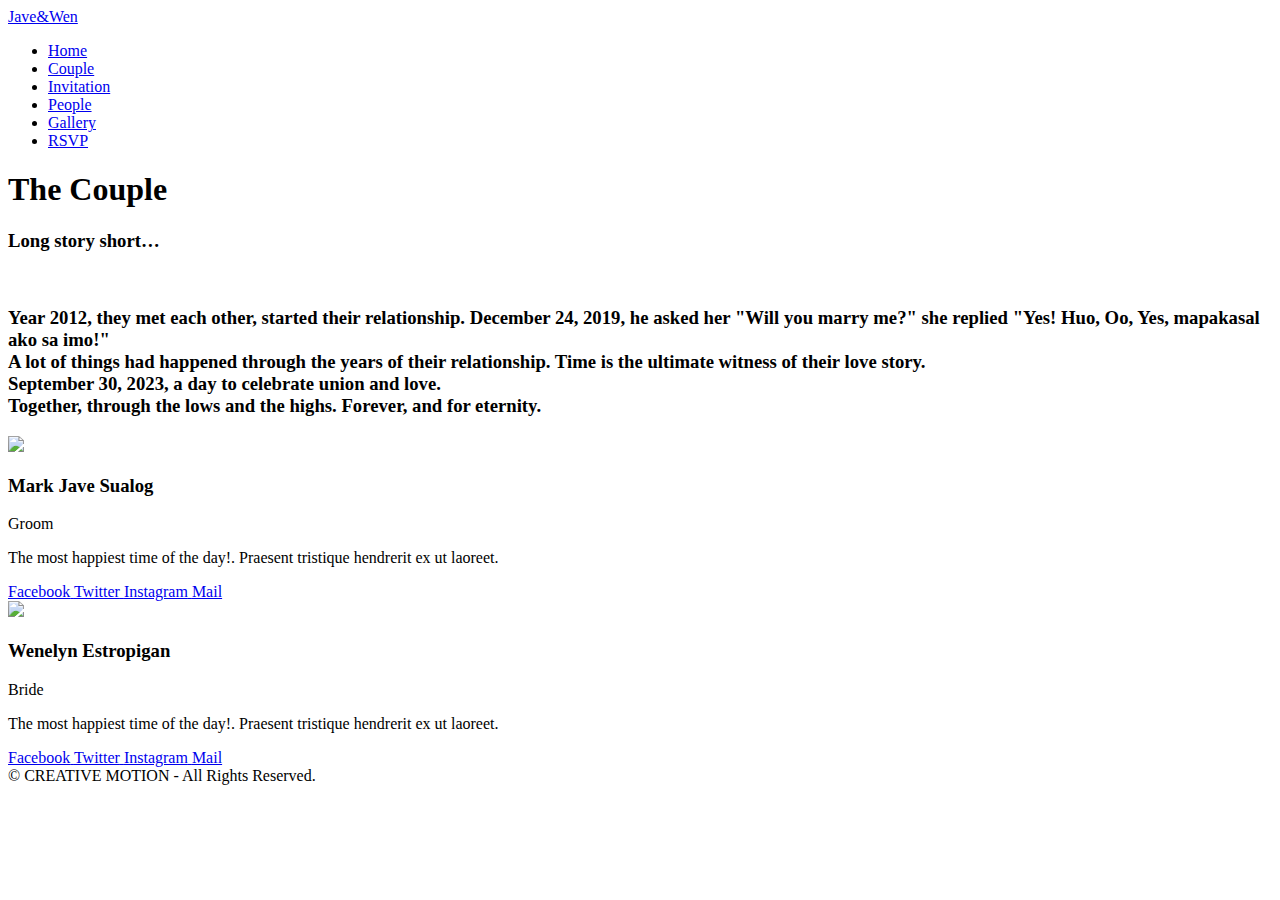
==== page-about-basic.html @ 229559dd "Add files via upload" ====
<!DOCTYPE html>
<html lang="en">


<!-- Mirrored from inspirothemes.com/polo/page-about-basic.html by HTTrack Website Copier/3.x [XR&CO'2014], Sun, 09 Jul 2023 14:12:47 GMT -->
<head>
    <meta name="viewport" content="width=device-width, initial-scale=1" />
    <meta http-equiv="content-type" content="text/html; charset=utf-8" />    <meta name="author" content="INSPIRO" />    
	<meta name="description" content="Themeforest Template Polo, html template">
    <link rel="icon" type="image/png" href="images/favicon.png">   
    <meta http-equiv="X-UA-Compatible" content="IE=edge">
    <!-- Document title -->
    <title>Jave&Wen | The Wedding</title>
    <!-- Stylesheets & Fonts -->
    <link href="css/plugins.css" rel="stylesheet">
    <link href="css/style.css" rel="stylesheet">
</head>

<body>
    <!-- Body Inner -->
    <div class="body-inner">
        <!-- Header -->
       <header id="header" data-transparent="true" data-fullwidth="true" class="dark submenu-light">
            <div class="header-inner">
                <div class="container">
                    <!--Logo-->
                    <div id="logo">
                        <a href="index.html">
                            <span class="logo-default" >Jave&Wen</span>
                            <!-- <span class="logo-dark">Jave&Wen</span> -->
                        </a>
                    </div>
                    <!--End: Logo-->
                    
                    <!--Navigation Resposnive Trigger-->
                    <div id="mainMenu-trigger">
                        <a class="lines-button x"><span class="lines"></span></a>
                    </div>
                    <!--end: Navigation Resposnive Trigger-->
                    <!--Navigation-->
                    <div id="mainMenu">
                        <div class="container">
                            <nav>
                                <ul>
                                    <li><a href="index.html" style="font-family:cinzel;">Home</a></li>
                                    <li><a href="page-about-basic.html" style="font-family:cinzel;">Couple</a>
                                    </li>
                                    <li><a href="shortcode-audio-video.html" style="font-family:cinzel;">Invitation</a>
                                    </li>
                                    <li><a href="page-about-me-creative.html" style="font-family:cinzel;">People</a>
                                    </li>
                                    <li><a href="portfolio-page-grid-gallery.html" style="font-family:cinzel;">Gallery</a>
                                    </li>
                                    <li><a href="https://forms.gle/JfdhYHwZmg15Q9N26" target="_blank" rel="noopener" style="font-family:cinzel;">RSVP</a>
                                    </li>
                                    
                                </ul>
                            </nav>
                        </div>
                    </div>
                    <!--end: Navigation-->
                </div>
            </div>
        </header>
        <!-- end: Header -->
        <!-- Page title -->
        <section id="page-title" data-bg-parallax="images/parallax/14.jpg">
            <div class="bg-overlay"></div>
            <div class="container">
                <div class="page-title">
                    <h1 class=" text-medium" style="font-family:Signatie;">The Couple</h1>
                    
                </div>
            </div>
        </section>
        <!-- end: Page title -->
        <section class="background-grey">
            <div class="row team-members team-members-shadow m-b-40">
                    <div class="col-lg-3">
                        <div class="team-member">
                            <div class="team-desc">
                                <h3>Long story short…</h3>
                                <br>
                                <h3>Year 2012, they met each other, started their relationship.
                                    December 24, 2019, he asked her "Will you marry me?" she replied "Yes! Huo, Oo, Yes, mapakasal ako sa imo!"<br>
                                    A lot of things had happened through the years of their relationship. Time is the ultimate witness of their love story.<br>
                                    September 30, 2023, a day to celebrate union and love.<br>
                                    Together, through the lows and the highs. Forever, and for eternity.</h3>
                            </div>
                        </div>
                    </div>    
                </div>
            <div class="container">
                <div class="row team-members team-members-shadow m-b-40">
                    <div class="col-lg-3">
                        <div class="team-member">
                            <div class="team-image">
                                <img src="images/team/7.jpg">
                            </div>
                            <div class="team-desc">
                                <h3>Mark Jave Sualog</h3>
                                <span>Groom</span>
                                <p>The most happiest time of the day!. Praesent tristique hendrerit ex ut laoreet. </p>
                                <div class="align-center">
                                    <a class="btn btn-xs btn-slide btn-light" href="#">
                                        <i class="fab fa-facebook-f"></i>
                                        <span>Facebook</span>
                                    </a>
                                    <a class="btn btn-xs btn-slide btn-light" href="#" data-width="100">
                                        <i class="fab fa-twitter"></i>
                                        <span>Twitter</span>
                                    </a>
                                    <a class="btn btn-xs btn-slide btn-light" href="#" data-width="118">
                                        <i class="fab fa-instagram"></i>
                                        <span>Instagram</span>
                                    </a>
                                    <a class="btn btn-xs btn-slide btn-light" href="mailto:#" data-width="80">
                                        <i class="icon-mail"></i>
                                        <span>Mail</span>
                                    </a>
                                </div>
                            </div>
                        </div>
                    </div>
                    <div class="col-lg-3">
                        <div class="team-member">
                            <div class="team-image">
                                <img src="images/team/6.jpg">
                            </div>
                            <div class="team-desc">
                                <h3>Wenelyn Estropigan</h3>
                                <span>Bride</span>
                                <p>The most happiest time of the day!. Praesent tristique hendrerit ex ut laoreet. </p>
                                <div class="align-center">
                                    <a class="btn btn-xs btn-slide btn-light" href="#">
                                        <i class="fab fa-facebook-f"></i>
                                        <span>Facebook</span>
                                    </a>
                                    <a class="btn btn-xs btn-slide btn-light" href="#" data-width="100">
                                        <i class="fab fa-twitter"></i>
                                        <span>Twitter</span>
                                    </a>
                                    <a class="btn btn-xs btn-slide btn-light" href="#" data-width="118">
                                        <i class="fab fa-instagram"></i>
                                        <span>Instagram</span>
                                    </a>
                                    <a class="btn btn-xs btn-slide btn-light" href="mailto:#" data-width="80">
                                        <i class="icon-mail"></i>
                                        <span>Mail</span>
                                    </a>
                                </div>
                            </div>
                        </div>
                    </div>
                    
                    
                </div>
            </div>
        </section>
        
       
        
        <!-- Footer -->
        <footer id="footer">
            <div class="copyright-content">
                <div class="container">
                    <div class="copyright-text text-center">&copy; CREATIVE MOTION - All Rights Reserved.</div>
                </div>
            </div>
        </footer>
        <!-- end: Footer -->
    </div> <!-- end: Body Inner -->
    <!-- Scroll top -->
    <a id="scrollTop"><i class="icon-chevron-up"></i><i class="icon-chevron-up"></i></a>
    <!--Plugins-->
    <script src="js/jquery.js"></script>
    <script src="js/plugins.js"></script>
    <!--Template functions-->
    <script src="js/functions.js"></script>
</body>


<!-- Mirrored from inspirothemes.com/polo/page-about-basic.html by HTTrack Website Copier/3.x [XR&CO'2014], Sun, 09 Jul 2023 14:12:47 GMT -->
</html>
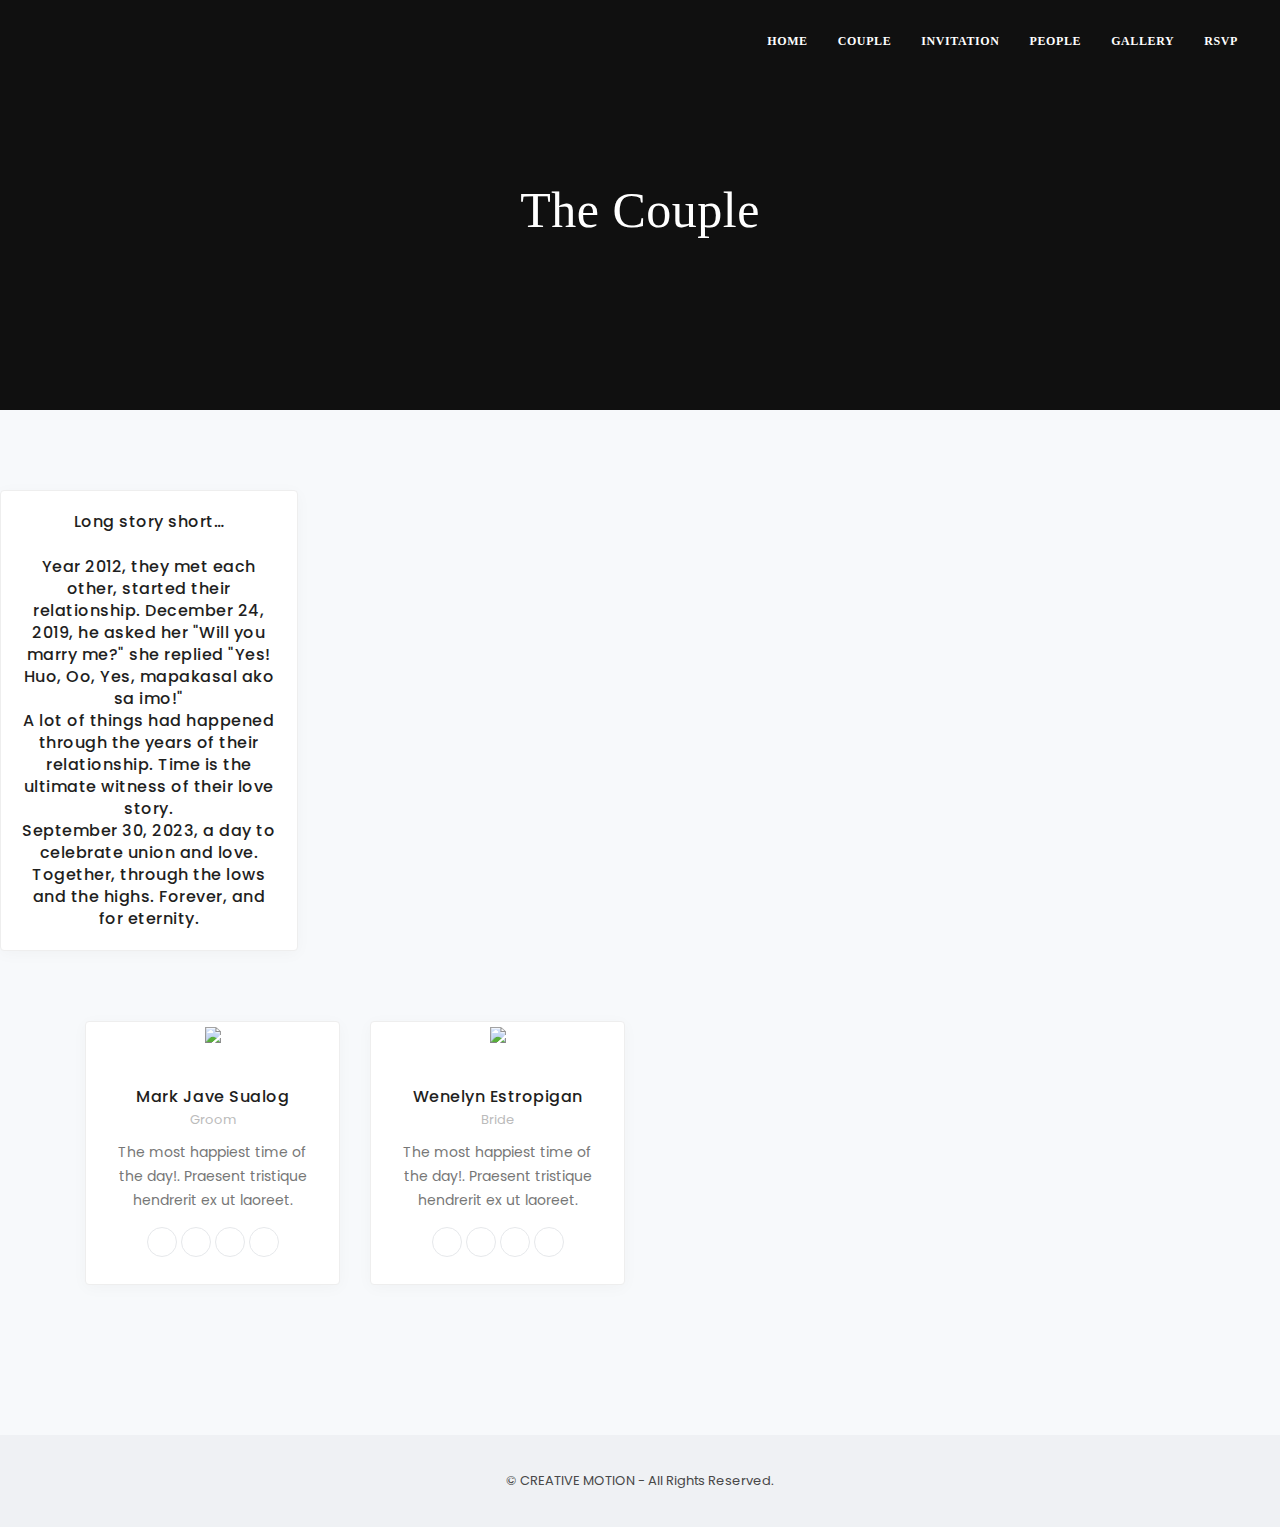
==== commit c07fd9f2: "files" ====
--- a/page-about-basic.html
+++ b/page-about-basic.html
@@ -1,184 +1,184 @@
-<!DOCTYPE html>
-<html lang="en">
-
-
-<!-- Mirrored from inspirothemes.com/polo/page-about-basic.html by HTTrack Website Copier/3.x [XR&CO'2014], Sun, 09 Jul 2023 14:12:47 GMT -->
-<head>
-    <meta name="viewport" content="width=device-width, initial-scale=1" />
-    <meta http-equiv="content-type" content="text/html; charset=utf-8" />    <meta name="author" content="INSPIRO" />    
-	<meta name="description" content="Themeforest Template Polo, html template">
-    <link rel="icon" type="image/png" href="images/favicon.png">   
-    <meta http-equiv="X-UA-Compatible" content="IE=edge">
-    <!-- Document title -->
-    <title>Jave&Wen | The Wedding</title>
-    <!-- Stylesheets & Fonts -->
-    <link href="css/plugins.css" rel="stylesheet">
-    <link href="css/style.css" rel="stylesheet">
-</head>
-
-<body>
-    <!-- Body Inner -->
-    <div class="body-inner">
-        <!-- Header -->
-       <header id="header" data-transparent="true" data-fullwidth="true" class="dark submenu-light">
-            <div class="header-inner">
-                <div class="container">
-                    <!--Logo-->
-                    <div id="logo">
-                        <a href="index.html">
-                            <span class="logo-default" >Jave&Wen</span>
-                            <!-- <span class="logo-dark">Jave&Wen</span> -->
-                        </a>
-                    </div>
-                    <!--End: Logo-->
-                    
-                    <!--Navigation Resposnive Trigger-->
-                    <div id="mainMenu-trigger">
-                        <a class="lines-button x"><span class="lines"></span></a>
-                    </div>
-                    <!--end: Navigation Resposnive Trigger-->
-                    <!--Navigation-->
-                    <div id="mainMenu">
-                        <div class="container">
-                            <nav>
-                                <ul>
-                                    <li><a href="index.html" style="font-family:cinzel;">Home</a></li>
-                                    <li><a href="page-about-basic.html" style="font-family:cinzel;">Couple</a>
-                                    </li>
-                                    <li><a href="shortcode-audio-video.html" style="font-family:cinzel;">Invitation</a>
-                                    </li>
-                                    <li><a href="page-about-me-creative.html" style="font-family:cinzel;">People</a>
-                                    </li>
-                                    <li><a href="portfolio-page-grid-gallery.html" style="font-family:cinzel;">Gallery</a>
-                                    </li>
-                                    <li><a href="https://forms.gle/JfdhYHwZmg15Q9N26" target="_blank" rel="noopener" style="font-family:cinzel;">RSVP</a>
-                                    </li>
-                                    
-                                </ul>
-                            </nav>
-                        </div>
-                    </div>
-                    <!--end: Navigation-->
-                </div>
-            </div>
-        </header>
-        <!-- end: Header -->
-        <!-- Page title -->
-        <section id="page-title" data-bg-parallax="images/parallax/14.jpg">
-            <div class="bg-overlay"></div>
-            <div class="container">
-                <div class="page-title">
-                    <h1 class=" text-medium" style="font-family:Signatie;">The Couple</h1>
-                    
-                </div>
-            </div>
-        </section>
-        <!-- end: Page title -->
-        <section class="background-grey">
-            <div class="row team-members team-members-shadow m-b-40">
-                    <div class="col-lg-3">
-                        <div class="team-member">
-                            <div class="team-desc">
-                                <h3>Long story short…</h3>
-                                <br>
-                                <h3>Year 2012, they met each other, started their relationship.
-                                    December 24, 2019, he asked her "Will you marry me?" she replied "Yes! Huo, Oo, Yes, mapakasal ako sa imo!"<br>
-                                    A lot of things had happened through the years of their relationship. Time is the ultimate witness of their love story.<br>
-                                    September 30, 2023, a day to celebrate union and love.<br>
-                                    Together, through the lows and the highs. Forever, and for eternity.</h3>
-                            </div>
-                        </div>
-                    </div>    
-                </div>
-            <div class="container">
-                <div class="row team-members team-members-shadow m-b-40">
-                    <div class="col-lg-3">
-                        <div class="team-member">
-                            <div class="team-image">
-                                <img src="images/team/7.jpg">
-                            </div>
-                            <div class="team-desc">
-                                <h3>Mark Jave Sualog</h3>
-                                <span>Groom</span>
-                                <p>The most happiest time of the day!. Praesent tristique hendrerit ex ut laoreet. </p>
-                                <div class="align-center">
-                                    <a class="btn btn-xs btn-slide btn-light" href="#">
-                                        <i class="fab fa-facebook-f"></i>
-                                        <span>Facebook</span>
-                                    </a>
-                                    <a class="btn btn-xs btn-slide btn-light" href="#" data-width="100">
-                                        <i class="fab fa-twitter"></i>
-                                        <span>Twitter</span>
-                                    </a>
-                                    <a class="btn btn-xs btn-slide btn-light" href="#" data-width="118">
-                                        <i class="fab fa-instagram"></i>
-                                        <span>Instagram</span>
-                                    </a>
-                                    <a class="btn btn-xs btn-slide btn-light" href="mailto:#" data-width="80">
-                                        <i class="icon-mail"></i>
-                                        <span>Mail</span>
-                                    </a>
-                                </div>
-                            </div>
-                        </div>
-                    </div>
-                    <div class="col-lg-3">
-                        <div class="team-member">
-                            <div class="team-image">
-                                <img src="images/team/6.jpg">
-                            </div>
-                            <div class="team-desc">
-                                <h3>Wenelyn Estropigan</h3>
-                                <span>Bride</span>
-                                <p>The most happiest time of the day!. Praesent tristique hendrerit ex ut laoreet. </p>
-                                <div class="align-center">
-                                    <a class="btn btn-xs btn-slide btn-light" href="#">
-                                        <i class="fab fa-facebook-f"></i>
-                                        <span>Facebook</span>
-                                    </a>
-                                    <a class="btn btn-xs btn-slide btn-light" href="#" data-width="100">
-                                        <i class="fab fa-twitter"></i>
-                                        <span>Twitter</span>
-                                    </a>
-                                    <a class="btn btn-xs btn-slide btn-light" href="#" data-width="118">
-                                        <i class="fab fa-instagram"></i>
-                                        <span>Instagram</span>
-                                    </a>
-                                    <a class="btn btn-xs btn-slide btn-light" href="mailto:#" data-width="80">
-                                        <i class="icon-mail"></i>
-                                        <span>Mail</span>
-                                    </a>
-                                </div>
-                            </div>
-                        </div>
-                    </div>
-                    
-                    
-                </div>
-            </div>
-        </section>
-        
-       
-        
-        <!-- Footer -->
-        <footer id="footer">
-            <div class="copyright-content">
-                <div class="container">
-                    <div class="copyright-text text-center">&copy; CREATIVE MOTION - All Rights Reserved.</div>
-                </div>
-            </div>
-        </footer>
-        <!-- end: Footer -->
-    </div> <!-- end: Body Inner -->
-    <!-- Scroll top -->
-    <a id="scrollTop"><i class="icon-chevron-up"></i><i class="icon-chevron-up"></i></a>
-    <!--Plugins-->
-    <script src="js/jquery.js"></script>
-    <script src="js/plugins.js"></script>
-    <!--Template functions-->
-    <script src="js/functions.js"></script>
-</body>
-
-
-<!-- Mirrored from inspirothemes.com/polo/page-about-basic.html by HTTrack Website Copier/3.x [XR&CO'2014], Sun, 09 Jul 2023 14:12:47 GMT -->
+<!DOCTYPE html>
+<html lang="en">
+
+
+<!-- Mirrored from inspirothemes.com/polo/page-about-basic.html by HTTrack Website Copier/3.x [XR&CO'2014], Sun, 09 Jul 2023 14:12:47 GMT -->
+<head>
+    <meta name="viewport" content="width=device-width, initial-scale=1" />
+    <meta http-equiv="content-type" content="text/html; charset=utf-8" />    <meta name="author" content="INSPIRO" />    
+	<meta name="description" content="Themeforest Template Polo, html template">
+    <link rel="icon" type="image/png" href="images/favicon.png">   
+    <meta http-equiv="X-UA-Compatible" content="IE=edge">
+    <!-- Document title -->
+    <title>Jave&Wen | The Wedding</title>
+    <!-- Stylesheets & Fonts -->
+    <link href="css/plugins.css" rel="stylesheet">
+    <link href="css/style.css" rel="stylesheet">
+</head>
+
+<body>
+    <!-- Body Inner -->
+    <div class="body-inner">
+        <!-- Header -->
+       <header id="header" data-transparent="true" data-fullwidth="true" class="dark submenu-light">
+            <div class="header-inner">
+                <div class="container">
+                    <!--Logo-->
+                    <div id="logo">
+                        <a href="index.html">
+                            <span class="logo-default" >Jave&Wen</span>
+                            <!-- <span class="logo-dark">Jave&Wen</span> -->
+                        </a>
+                    </div>
+                    <!--End: Logo-->
+                    
+                    <!--Navigation Resposnive Trigger-->
+                    <div id="mainMenu-trigger">
+                        <a class="lines-button x"><span class="lines"></span></a>
+                    </div>
+                    <!--end: Navigation Resposnive Trigger-->
+                    <!--Navigation-->
+                    <div id="mainMenu">
+                        <div class="container">
+                            <nav>
+                                <ul>
+                                    <li><a href="index.html" style="font-family:cinzel;">Home</a></li>
+                                    <li><a href="page-about-basic.html" style="font-family:cinzel;">Couple</a>
+                                    </li>
+                                    <li><a href="shortcode-audio-video.html" style="font-family:cinzel;">Invitation</a>
+                                    </li>
+                                    <li><a href="page-about-me-creative.html" style="font-family:cinzel;">People</a>
+                                    </li>
+                                    <li><a href="portfolio-page-grid-gallery.html" style="font-family:cinzel;">Gallery</a>
+                                    </li>
+                                    <li><a href="https://forms.gle/JfdhYHwZmg15Q9N26" target="_blank" rel="noopener" style="font-family:cinzel;">RSVP</a>
+                                    </li>
+                                    
+                                </ul>
+                            </nav>
+                        </div>
+                    </div>
+                    <!--end: Navigation-->
+                </div>
+            </div>
+        </header>
+        <!-- end: Header -->
+        <!-- Page title -->
+        <section id="page-title" data-bg-parallax="images/parallax/14.jpg">
+            <div class="bg-overlay"></div>
+            <div class="container">
+                <div class="page-title">
+                    <h1 class=" text-medium" style="font-family:Signatie;">The Couple</h1>
+                    
+                </div>
+            </div>
+        </section>
+        <!-- end: Page title -->
+        <section class="background-grey">
+            <div class="row team-members team-members-shadow m-b-40">
+                    <div class="col-lg-3">
+                        <div class="team-member">
+                            <div class="team-desc">
+                                <h3>Long story short…</h3>
+                                <br>
+                                <h3>Year 2012, they met each other, started their relationship.
+                                    December 24, 2019, he asked her "Will you marry me?" she replied "Yes! Huo, Oo, Yes, mapakasal ako sa imo!"<br>
+                                    A lot of things had happened through the years of their relationship. Time is the ultimate witness of their love story.<br>
+                                    September 30, 2023, a day to celebrate union and love.<br>
+                                    Together, through the lows and the highs. Forever, and for eternity.</h3>
+                            </div>
+                        </div>
+                    </div>    
+                </div>
+            <div class="container">
+                <div class="row team-members team-members-shadow m-b-40">
+                    <div class="col-lg-3">
+                        <div class="team-member">
+                            <div class="team-image">
+                                <img src="images/team/7.jpg">
+                            </div>
+                            <div class="team-desc">
+                                <h3>Mark Jave Sualog</h3>
+                                <span>Groom</span>
+                                <p>The most happiest time of the day!. Praesent tristique hendrerit ex ut laoreet. </p>
+                                <div class="align-center">
+                                    <a class="btn btn-xs btn-slide btn-light" href="#">
+                                        <i class="fab fa-facebook-f"></i>
+                                        <span>Facebook</span>
+                                    </a>
+                                    <a class="btn btn-xs btn-slide btn-light" href="#" data-width="100">
+                                        <i class="fab fa-twitter"></i>
+                                        <span>Twitter</span>
+                                    </a>
+                                    <a class="btn btn-xs btn-slide btn-light" href="#" data-width="118">
+                                        <i class="fab fa-instagram"></i>
+                                        <span>Instagram</span>
+                                    </a>
+                                    <a class="btn btn-xs btn-slide btn-light" href="mailto:#" data-width="80">
+                                        <i class="icon-mail"></i>
+                                        <span>Mail</span>
+                                    </a>
+                                </div>
+                            </div>
+                        </div>
+                    </div>
+                    <div class="col-lg-3">
+                        <div class="team-member">
+                            <div class="team-image">
+                                <img src="images/team/6.jpg">
+                            </div>
+                            <div class="team-desc">
+                                <h3>Wenelyn Estropigan</h3>
+                                <span>Bride</span>
+                                <p>The most happiest time of the day!. Praesent tristique hendrerit ex ut laoreet. </p>
+                                <div class="align-center">
+                                    <a class="btn btn-xs btn-slide btn-light" href="#">
+                                        <i class="fab fa-facebook-f"></i>
+                                        <span>Facebook</span>
+                                    </a>
+                                    <a class="btn btn-xs btn-slide btn-light" href="#" data-width="100">
+                                        <i class="fab fa-twitter"></i>
+                                        <span>Twitter</span>
+                                    </a>
+                                    <a class="btn btn-xs btn-slide btn-light" href="#" data-width="118">
+                                        <i class="fab fa-instagram"></i>
+                                        <span>Instagram</span>
+                                    </a>
+                                    <a class="btn btn-xs btn-slide btn-light" href="mailto:#" data-width="80">
+                                        <i class="icon-mail"></i>
+                                        <span>Mail</span>
+                                    </a>
+                                </div>
+                            </div>
+                        </div>
+                    </div>
+                    
+                    
+                </div>
+            </div>
+        </section>
+        
+       
+        
+        <!-- Footer -->
+        <footer id="footer">
+            <div class="copyright-content">
+                <div class="container">
+                    <div class="copyright-text text-center">&copy; CREATIVE MOTION - All Rights Reserved.</div>
+                </div>
+            </div>
+        </footer>
+        <!-- end: Footer -->
+    </div> <!-- end: Body Inner -->
+    <!-- Scroll top -->
+    <a id="scrollTop"><i class="icon-chevron-up"></i><i class="icon-chevron-up"></i></a>
+    <!--Plugins-->
+    <script src="js/jquery.js"></script>
+    <script src="js/plugins.js"></script>
+    <!--Template functions-->
+    <script src="js/functions.js"></script>
+</body>
+
+
+<!-- Mirrored from inspirothemes.com/polo/page-about-basic.html by HTTrack Website Copier/3.x [XR&CO'2014], Sun, 09 Jul 2023 14:12:47 GMT -->
 </html>--- a/css/plugins.css
+++ b/css/plugins.css
@@ -0,0 +1,11 @@
+:root{--blue:#007bff;--indigo:#6610f2;--purple:#6f42c1;--pink:#e83e8c;--red:#dc3545;--orange:#fd7e14;--yellow:#ffc107;--green:#28a745;--teal:#20c997;--cyan:#17a2b8;--white:#fff;--gray:#6c757d;--gray-dark:#343a40;--primary:#007bff;--secondary:#6c757d;--success:#28a745;--info:#17a2b8;--warning:#ffc107;--danger:#dc3545;--light:#f8f9fa;--dark:#343a40;--breakpoint-xs:0;--breakpoint-sm:576px;--breakpoint-md:768px;--breakpoint-lg:992px;--breakpoint-xl:1200px;--font-family-sans-serif:-apple-system,BlinkMacSystemFont,"Segoe UI",Roboto,"Helvetica Neue",Arial,"Noto Sans",sans-serif,"Apple Color Emoji","Segoe UI Emoji","Segoe UI Symbol","Noto Color Emoji";--font-family-monospace:SFMono-Regular,Menlo,Monaco,Consolas,"Liberation Mono","Courier New",monospace}*,::after,::before{box-sizing:border-box}html{font-family:sans-serif;line-height:1.15;-webkit-text-size-adjust:100%;-webkit-tap-highlight-color:transparent}article,aside,figcaption,figure,footer,header,hgroup,main,nav,section{display:block}body{margin:0;font-family:-apple-system,BlinkMacSystemFont,"Segoe UI",Roboto,"Helvetica Neue",Arial,"Noto Sans",sans-serif,"Apple Color Emoji","Segoe UI Emoji","Segoe UI Symbol","Noto Color Emoji";font-size:1rem;font-weight:400;line-height:1.5;color:#212529;text-align:left;background-color:#fff}[tabindex="-1"]:focus:not(:focus-visible){outline:0!important}hr{box-sizing:content-box;height:0;overflow:visible}h1,h2,h3,h4,h5,h6{margin-top:0;margin-bottom:.5rem}p{margin-top:0;margin-bottom:1rem}abbr[data-original-title],abbr[title]{text-decoration:underline;-webkit-text-decoration:underline dotted;text-decoration:underline dotted;cursor:help;border-bottom:0;-webkit-text-decoration-skip-ink:none;text-decoration-skip-ink:none}address{margin-bottom:1rem;font-style:normal;line-height:inherit}dl,ol,ul{margin-top:0;margin-bottom:1rem}ol ol,ol ul,ul ol,ul ul{margin-bottom:0}dt{font-weight:700}dd{margin-bottom:.5rem;margin-left:0}blockquote{margin:0 0 1rem}b,strong{font-weight:bolder}small{font-size:80%}sub,sup{position:relative;font-size:75%;line-height:0;vertical-align:baseline}sub{bottom:-.25em}sup{top:-.5em}a{color:#007bff;text-decoration:none;background-color:transparent}a:hover{color:#0056b3;text-decoration:underline}a:not([href]){color:inherit;text-decoration:none}a:not([href]):hover{color:inherit;text-decoration:none}code,kbd,pre,samp{font-family:SFMono-Regular,Menlo,Monaco,Consolas,"Liberation Mono","Courier New",monospace;font-size:1em}pre{margin-top:0;margin-bottom:1rem;overflow:auto}figure{margin:0 0 1rem}img{vertical-align:middle;border-style:none}svg{overflow:hidden;vertical-align:middle}table{border-collapse:collapse}caption{padding-top:.75rem;padding-bottom:.75rem;color:#6c757d;text-align:left;caption-side:bottom}th{text-align:inherit}label{display:inline-block;margin-bottom:.5rem}button{border-radius:0}button:focus{outline:1px dotted;outline:5px auto -webkit-focus-ring-color}button,input,optgroup,select,textarea{margin:0;font-family:inherit;font-size:inherit;line-height:inherit}button,input{overflow:visible}button,select{text-transform:none}select{word-wrap:normal}[type=button],[type=reset],[type=submit],button{-webkit-appearance:button}[type=button]:not(:disabled),[type=reset]:not(:disabled),[type=submit]:not(:disabled),button:not(:disabled){cursor:pointer}[type=button]::-moz-focus-inner,[type=reset]::-moz-focus-inner,[type=submit]::-moz-focus-inner,button::-moz-focus-inner{padding:0;border-style:none}input[type=checkbox],input[type=radio]{box-sizing:border-box;padding:0}input[type=date],input[type=datetime-local],input[type=month],input[type=time]{-webkit-appearance:listbox}textarea{overflow:auto;resize:vertical}fieldset{min-width:0;padding:0;margin:0;border:0}legend{display:block;width:100%;max-width:100%;padding:0;margin-bottom:.5rem;font-size:1.5rem;line-height:inherit;color:inherit;white-space:normal}progress{vertical-align:baseline}[type=number]::-webkit-inner-spin-button,[type=number]::-webkit-outer-spin-button{height:auto}[type=search]{outline-offset:-2px;-webkit-appearance:none}[type=search]::-webkit-search-decoration{-webkit-appearance:none}::-webkit-file-upload-button{font:inherit;-webkit-appearance:button}output{display:inline-block}summary{display:list-item;cursor:pointer}template{display:none}[hidden]{display:none!important}.h1,.h2,.h3,.h4,.h5,.h6,h1,h2,h3,h4,h5,h6{margin-bottom:.5rem;font-weight:500;line-height:1.2}.h1,h1{font-size:2.5rem}.h2,h2{font-size:2rem}.h3,h3{font-size:1.75rem}.h4,h4{font-size:1.5rem}.h5,h5{font-size:1.25rem}.h6,h6{font-size:1rem}.lead{font-size:1.25rem;font-weight:300}.display-1{font-size:6rem;font-weight:300;line-height:1.2}.display-2{font-size:5.5rem;font-weight:300;line-height:1.2}.display-3{font-size:4.5rem;font-weight:300;line-height:1.2}.display-4{font-size:3.5rem;font-weight:300;line-height:1.2}hr{margin-top:1rem;margin-bottom:1rem;border:0;border-top:1px solid rgba(0,0,0,.1)}.small,small{font-size:80%;font-weight:400}.mark,mark{padding:.2em;background-color:#fcf8e3}.list-unstyled{padding-left:0;list-style:none}.list-inline{padding-left:0;list-style:none}.list-inline-item{display:inline-block}.list-inline-item:not(:last-child){margin-right:.5rem}.initialism{font-size:90%;text-transform:uppercase}.blockquote{margin-bottom:1rem;font-size:1.25rem}.blockquote-footer{display:block;font-size:80%;color:#6c757d}.blockquote-footer::before{content:"\2014\00A0"}.img-fluid{max-width:100%;height:auto}.img-thumbnail{padding:.25rem;background-color:#fff;border:1px solid #dee2e6;border-radius:.25rem;max-width:100%;height:auto}.figure{display:inline-block}.figure-img{margin-bottom:.5rem;line-height:1}.figure-caption{font-size:90%;color:#6c757d}code{font-size:87.5%;color:#e83e8c;word-wrap:break-word}a>code{color:inherit}kbd{padding:.2rem .4rem;font-size:87.5%;color:#fff;background-color:#212529;border-radius:.2rem}kbd kbd{padding:0;font-size:100%;font-weight:700}pre{display:block;font-size:87.5%;color:#212529}pre code{font-size:inherit;color:inherit;word-break:normal}.pre-scrollable{max-height:340px;overflow-y:scroll}.container{width:100%;padding-right:15px;padding-left:15px;margin-right:auto;margin-left:auto}@media (min-width:576px){.container{max-width:540px}}@media (min-width:768px){.container{max-width:720px}}@media (min-width:992px){.container{max-width:960px}}@media (min-width:1200px){.container{max-width:1140px}}.container-fluid,.container-lg,.container-md,.container-sm,.container-xl{width:100%;padding-right:15px;padding-left:15px;margin-right:auto;margin-left:auto}@media (min-width:576px){.container,.container-sm{max-width:540px}}@media (min-width:768px){.container,.container-md,.container-sm{max-width:720px}}@media (min-width:992px){.container,.container-lg,.container-md,.container-sm{max-width:960px}}@media (min-width:1200px){.container,.container-lg,.container-md,.container-sm,.container-xl{max-width:1140px}}.row{display:-ms-flexbox;display:flex;-ms-flex-wrap:wrap;flex-wrap:wrap;margin-right:-15px;margin-left:-15px}.no-gutters{margin-right:0;margin-left:0}.no-gutters>.col,.no-gutters>[class*=col-]{padding-right:0;padding-left:0}.col,.col-1,.col-10,.col-11,.col-12,.col-2,.col-3,.col-4,.col-5,.col-6,.col-7,.col-8,.col-9,.col-auto,.col-lg,.col-lg-1,.col-lg-10,.col-lg-11,.col-lg-12,.col-lg-2,.col-lg-3,.col-lg-4,.col-lg-5,.col-lg-6,.col-lg-7,.col-lg-8,.col-lg-9,.col-lg-auto,.col-md,.col-md-1,.col-md-10,.col-md-11,.col-md-12,.col-md-2,.col-md-3,.col-md-4,.col-md-5,.col-md-6,.col-md-7,.col-md-8,.col-md-9,.col-md-auto,.col-sm,.col-sm-1,.col-sm-10,.col-sm-11,.col-sm-12,.col-sm-2,.col-sm-3,.col-sm-4,.col-sm-5,.col-sm-6,.col-sm-7,.col-sm-8,.col-sm-9,.col-sm-auto,.col-xl,.col-xl-1,.col-xl-10,.col-xl-11,.col-xl-12,.col-xl-2,.col-xl-3,.col-xl-4,.col-xl-5,.col-xl-6,.col-xl-7,.col-xl-8,.col-xl-9,.col-xl-auto{position:relative;width:100%;padding-right:15px;padding-left:15px}.col{-ms-flex-preferred-size:0;flex-basis:0;-ms-flex-positive:1;flex-grow:1;max-width:100%}.row-cols-1>*{-ms-flex:0 0 100%;flex:0 0 100%;max-width:100%}.row-cols-2>*{-ms-flex:0 0 50%;flex:0 0 50%;max-width:50%}.row-cols-3>*{-ms-flex:0 0 33.333333%;flex:0 0 33.333333%;max-width:33.333333%}.row-cols-4>*{-ms-flex:0 0 25%;flex:0 0 25%;max-width:25%}.row-cols-5>*{-ms-flex:0 0 20%;flex:0 0 20%;max-width:20%}.row-cols-6>*{-ms-flex:0 0 16.666667%;flex:0 0 16.666667%;max-width:16.666667%}.col-auto{-ms-flex:0 0 auto;flex:0 0 auto;width:auto;max-width:100%}.col-1{-ms-flex:0 0 8.333333%;flex:0 0 8.333333%;max-width:8.333333%}.col-2{-ms-flex:0 0 16.666667%;flex:0 0 16.666667%;max-width:16.666667%}.col-3{-ms-flex:0 0 25%;flex:0 0 25%;max-width:25%}.col-4{-ms-flex:0 0 33.333333%;flex:0 0 33.333333%;max-width:33.333333%}.col-5{-ms-flex:0 0 41.666667%;flex:0 0 41.666667%;max-width:41.666667%}.col-6{-ms-flex:0 0 50%;flex:0 0 50%;max-width:50%}.col-7{-ms-flex:0 0 58.333333%;flex:0 0 58.333333%;max-width:58.333333%}.col-8{-ms-flex:0 0 66.666667%;flex:0 0 66.666667%;max-width:66.666667%}.col-9{-ms-flex:0 0 75%;flex:0 0 75%;max-width:75%}.col-10{-ms-flex:0 0 83.333333%;flex:0 0 83.333333%;max-width:83.333333%}.col-11{-ms-flex:0 0 91.666667%;flex:0 0 91.666667%;max-width:91.666667%}.col-12{-ms-flex:0 0 100%;flex:0 0 100%;max-width:100%}.order-first{-ms-flex-order:-1;order:-1}.order-last{-ms-flex-order:13;order:13}.order-0{-ms-flex-order:0;order:0}.order-1{-ms-flex-order:1;order:1}.order-2{-ms-flex-order:2;order:2}.order-3{-ms-flex-order:3;order:3}.order-4{-ms-flex-order:4;order:4}.order-5{-ms-flex-order:5;order:5}.order-6{-ms-flex-order:6;order:6}.order-7{-ms-flex-order:7;order:7}.order-8{-ms-flex-order:8;order:8}.order-9{-ms-flex-order:9;order:9}.order-10{-ms-flex-order:10;order:10}.order-11{-ms-flex-order:11;order:11}.order-12{-ms-flex-order:12;order:12}.offset-1{margin-left:8.333333%}.offset-2{margin-left:16.666667%}.offset-3{margin-left:25%}.offset-4{margin-left:33.333333%}.offset-5{margin-left:41.666667%}.offset-6{margin-left:50%}.offset-7{margin-left:58.333333%}.offset-8{margin-left:66.666667%}.offset-9{margin-left:75%}.offset-10{margin-left:83.333333%}.offset-11{margin-left:91.666667%}@media (min-width:576px){.col-sm{-ms-flex-preferred-size:0;flex-basis:0;-ms-flex-positive:1;flex-grow:1;max-width:100%}.row-cols-sm-1>*{-ms-flex:0 0 100%;flex:0 0 100%;max-width:100%}.row-cols-sm-2>*{-ms-flex:0 0 50%;flex:0 0 50%;max-width:50%}.row-cols-sm-3>*{-ms-flex:0 0 33.333333%;flex:0 0 33.333333%;max-width:33.333333%}.row-cols-sm-4>*{-ms-flex:0 0 25%;flex:0 0 25%;max-width:25%}.row-cols-sm-5>*{-ms-flex:0 0 20%;flex:0 0 20%;max-width:20%}.row-cols-sm-6>*{-ms-flex:0 0 16.666667%;flex:0 0 16.666667%;max-width:16.666667%}.col-sm-auto{-ms-flex:0 0 auto;flex:0 0 auto;width:auto;max-width:100%}.col-sm-1{-ms-flex:0 0 8.333333%;flex:0 0 8.333333%;max-width:8.333333%}.col-sm-2{-ms-flex:0 0 16.666667%;flex:0 0 16.666667%;max-width:16.666667%}.col-sm-3{-ms-flex:0 0 25%;flex:0 0 25%;max-width:25%}.col-sm-4{-ms-flex:0 0 33.333333%;flex:0 0 33.333333%;max-width:33.333333%}.col-sm-5{-ms-flex:0 0 41.666667%;flex:0 0 41.666667%;max-width:41.666667%}.col-sm-6{-ms-flex:0 0 50%;flex:0 0 50%;max-width:50%}.col-sm-7{-ms-flex:0 0 58.333333%;flex:0 0 58.333333%;max-width:58.333333%}.col-sm-8{-ms-flex:0 0 66.666667%;flex:0 0 66.666667%;max-width:66.666667%}.col-sm-9{-ms-flex:0 0 75%;flex:0 0 75%;max-width:75%}.col-sm-10{-ms-flex:0 0 83.333333%;flex:0 0 83.333333%;max-width:83.333333%}.col-sm-11{-ms-flex:0 0 91.666667%;flex:0 0 91.666667%;max-width:91.666667%}.col-sm-12{-ms-flex:0 0 100%;flex:0 0 100%;max-width:100%}.order-sm-first{-ms-flex-order:-1;order:-1}.order-sm-last{-ms-flex-order:13;order:13}.order-sm-0{-ms-flex-order:0;order:0}.order-sm-1{-ms-flex-order:1;order:1}.order-sm-2{-ms-flex-order:2;order:2}.order-sm-3{-ms-flex-order:3;order:3}.order-sm-4{-ms-flex-order:4;order:4}.order-sm-5{-ms-flex-order:5;order:5}.order-sm-6{-ms-flex-order:6;order:6}.order-sm-7{-ms-flex-order:7;order:7}.order-sm-8{-ms-flex-order:8;order:8}.order-sm-9{-ms-flex-order:9;order:9}.order-sm-10{-ms-flex-order:10;order:10}.order-sm-11{-ms-flex-order:11;order:11}.order-sm-12{-ms-flex-order:12;order:12}.offset-sm-0{margin-left:0}.offset-sm-1{margin-left:8.333333%}.offset-sm-2{margin-left:16.666667%}.offset-sm-3{margin-left:25%}.offset-sm-4{margin-left:33.333333%}.offset-sm-5{margin-left:41.666667%}.offset-sm-6{margin-left:50%}.offset-sm-7{margin-left:58.333333%}.offset-sm-8{margin-left:66.666667%}.offset-sm-9{margin-left:75%}.offset-sm-10{margin-left:83.333333%}.offset-sm-11{margin-left:91.666667%}}@media (min-width:768px){.col-md{-ms-flex-preferred-size:0;flex-basis:0;-ms-flex-positive:1;flex-grow:1;max-width:100%}.row-cols-md-1>*{-ms-flex:0 0 100%;flex:0 0 100%;max-width:100%}.row-cols-md-2>*{-ms-flex:0 0 50%;flex:0 0 50%;max-width:50%}.row-cols-md-3>*{-ms-flex:0 0 33.333333%;flex:0 0 33.333333%;max-width:33.333333%}.row-cols-md-4>*{-ms-flex:0 0 25%;flex:0 0 25%;max-width:25%}.row-cols-md-5>*{-ms-flex:0 0 20%;flex:0 0 20%;max-width:20%}.row-cols-md-6>*{-ms-flex:0 0 16.666667%;flex:0 0 16.666667%;max-width:16.666667%}.col-md-auto{-ms-flex:0 0 auto;flex:0 0 auto;width:auto;max-width:100%}.col-md-1{-ms-flex:0 0 8.333333%;flex:0 0 8.333333%;max-width:8.333333%}.col-md-2{-ms-flex:0 0 16.666667%;flex:0 0 16.666667%;max-width:16.666667%}.col-md-3{-ms-flex:0 0 25%;flex:0 0 25%;max-width:25%}.col-md-4{-ms-flex:0 0 33.333333%;flex:0 0 33.333333%;max-width:33.333333%}.col-md-5{-ms-flex:0 0 41.666667%;flex:0 0 41.666667%;max-width:41.666667%}.col-md-6{-ms-flex:0 0 50%;flex:0 0 50%;max-width:50%}.col-md-7{-ms-flex:0 0 58.333333%;flex:0 0 58.333333%;max-width:58.333333%}.col-md-8{-ms-flex:0 0 66.666667%;flex:0 0 66.666667%;max-width:66.666667%}.col-md-9{-ms-flex:0 0 75%;flex:0 0 75%;max-width:75%}.col-md-10{-ms-flex:0 0 83.333333%;flex:0 0 83.333333%;max-width:83.333333%}.col-md-11{-ms-flex:0 0 91.666667%;flex:0 0 91.666667%;max-width:91.666667%}.col-md-12{-ms-flex:0 0 100%;flex:0 0 100%;max-width:100%}.order-md-first{-ms-flex-order:-1;order:-1}.order-md-last{-ms-flex-order:13;order:13}.order-md-0{-ms-flex-order:0;order:0}.order-md-1{-ms-flex-order:1;order:1}.order-md-2{-ms-flex-order:2;order:2}.order-md-3{-ms-flex-order:3;order:3}.order-md-4{-ms-flex-order:4;order:4}.order-md-5{-ms-flex-order:5;order:5}.order-md-6{-ms-flex-order:6;order:6}.order-md-7{-ms-flex-order:7;order:7}.order-md-8{-ms-flex-order:8;order:8}.order-md-9{-ms-flex-order:9;order:9}.order-md-10{-ms-flex-order:10;order:10}.order-md-11{-ms-flex-order:11;order:11}.order-md-12{-ms-flex-order:12;order:12}.offset-md-0{margin-left:0}.offset-md-1{margin-left:8.333333%}.offset-md-2{margin-left:16.666667%}.offset-md-3{margin-left:25%}.offset-md-4{margin-left:33.333333%}.offset-md-5{margin-left:41.666667%}.offset-md-6{margin-left:50%}.offset-md-7{margin-left:58.333333%}.offset-md-8{margin-left:66.666667%}.offset-md-9{margin-left:75%}.offset-md-10{margin-left:83.333333%}.offset-md-11{margin-left:91.666667%}}@media (min-width:992px){.col-lg{-ms-flex-preferred-size:0;flex-basis:0;-ms-flex-positive:1;flex-grow:1;max-width:100%}.row-cols-lg-1>*{-ms-flex:0 0 100%;flex:0 0 100%;max-width:100%}.row-cols-lg-2>*{-ms-flex:0 0 50%;flex:0 0 50%;max-width:50%}.row-cols-lg-3>*{-ms-flex:0 0 33.333333%;flex:0 0 33.333333%;max-width:33.333333%}.row-cols-lg-4>*{-ms-flex:0 0 25%;flex:0 0 25%;max-width:25%}.row-cols-lg-5>*{-ms-flex:0 0 20%;flex:0 0 20%;max-width:20%}.row-cols-lg-6>*{-ms-flex:0 0 16.666667%;flex:0 0 16.666667%;max-width:16.666667%}.col-lg-auto{-ms-flex:0 0 auto;flex:0 0 auto;width:auto;max-width:100%}.col-lg-1{-ms-flex:0 0 8.333333%;flex:0 0 8.333333%;max-width:8.333333%}.col-lg-2{-ms-flex:0 0 16.666667%;flex:0 0 16.666667%;max-width:16.666667%}.col-lg-3{-ms-flex:0 0 25%;flex:0 0 25%;max-width:25%}.col-lg-4{-ms-flex:0 0 33.333333%;flex:0 0 33.333333%;max-width:33.333333%}.col-lg-5{-ms-flex:0 0 41.666667%;flex:0 0 41.666667%;max-width:41.666667%}.col-lg-6{-ms-flex:0 0 50%;flex:0 0 50%;max-width:50%}.col-lg-7{-ms-flex:0 0 58.333333%;flex:0 0 58.333333%;max-width:58.333333%}.col-lg-8{-ms-flex:0 0 66.666667%;flex:0 0 66.666667%;max-width:66.666667%}.col-lg-9{-ms-flex:0 0 75%;flex:0 0 75%;max-width:75%}.col-lg-10{-ms-flex:0 0 83.333333%;flex:0 0 83.333333%;max-width:83.333333%}.col-lg-11{-ms-flex:0 0 91.666667%;flex:0 0 91.666667%;max-width:91.666667%}.col-lg-12{-ms-flex:0 0 100%;flex:0 0 100%;max-width:100%}.order-lg-first{-ms-flex-order:-1;order:-1}.order-lg-last{-ms-flex-order:13;order:13}.order-lg-0{-ms-flex-order:0;order:0}.order-lg-1{-ms-flex-order:1;order:1}.order-lg-2{-ms-flex-order:2;order:2}.order-lg-3{-ms-flex-order:3;order:3}.order-lg-4{-ms-flex-order:4;order:4}.order-lg-5{-ms-flex-order:5;order:5}.order-lg-6{-ms-flex-order:6;order:6}.order-lg-7{-ms-flex-order:7;order:7}.order-lg-8{-ms-flex-order:8;order:8}.order-lg-9{-ms-flex-order:9;order:9}.order-lg-10{-ms-flex-order:10;order:10}.order-lg-11{-ms-flex-order:11;order:11}.order-lg-12{-ms-flex-order:12;order:12}.offset-lg-0{margin-left:0}.offset-lg-1{margin-left:8.333333%}.offset-lg-2{margin-left:16.666667%}.offset-lg-3{margin-left:25%}.offset-lg-4{margin-left:33.333333%}.offset-lg-5{margin-left:41.666667%}.offset-lg-6{margin-left:50%}.offset-lg-7{margin-left:58.333333%}.offset-lg-8{margin-left:66.666667%}.offset-lg-9{margin-left:75%}.offset-lg-10{margin-left:83.333333%}.offset-lg-11{margin-left:91.666667%}}@media (min-width:1200px){.col-xl{-ms-flex-preferred-size:0;flex-basis:0;-ms-flex-positive:1;flex-grow:1;max-width:100%}.row-cols-xl-1>*{-ms-flex:0 0 100%;flex:0 0 100%;max-width:100%}.row-cols-xl-2>*{-ms-flex:0 0 50%;flex:0 0 50%;max-width:50%}.row-cols-xl-3>*{-ms-flex:0 0 33.333333%;flex:0 0 33.333333%;max-width:33.333333%}.row-cols-xl-4>*{-ms-flex:0 0 25%;flex:0 0 25%;max-width:25%}.row-cols-xl-5>*{-ms-flex:0 0 20%;flex:0 0 20%;max-width:20%}.row-cols-xl-6>*{-ms-flex:0 0 16.666667%;flex:0 0 16.666667%;max-width:16.666667%}.col-xl-auto{-ms-flex:0 0 auto;flex:0 0 auto;width:auto;max-width:100%}.col-xl-1{-ms-flex:0 0 8.333333%;flex:0 0 8.333333%;max-width:8.333333%}.col-xl-2{-ms-flex:0 0 16.666667%;flex:0 0 16.666667%;max-width:16.666667%}.col-xl-3{-ms-flex:0 0 25%;flex:0 0 25%;max-width:25%}.col-xl-4{-ms-flex:0 0 33.333333%;flex:0 0 33.333333%;max-width:33.333333%}.col-xl-5{-ms-flex:0 0 41.666667%;flex:0 0 41.666667%;max-width:41.666667%}.col-xl-6{-ms-flex:0 0 50%;flex:0 0 50%;max-width:50%}.col-xl-7{-ms-flex:0 0 58.333333%;flex:0 0 58.333333%;max-width:58.333333%}.col-xl-8{-ms-flex:0 0 66.666667%;flex:0 0 66.666667%;max-width:66.666667%}.col-xl-9{-ms-flex:0 0 75%;flex:0 0 75%;max-width:75%}.col-xl-10{-ms-flex:0 0 83.333333%;flex:0 0 83.333333%;max-width:83.333333%}.col-xl-11{-ms-flex:0 0 91.666667%;flex:0 0 91.666667%;max-width:91.666667%}.col-xl-12{-ms-flex:0 0 100%;flex:0 0 100%;max-width:100%}.order-xl-first{-ms-flex-order:-1;order:-1}.order-xl-last{-ms-flex-order:13;order:13}.order-xl-0{-ms-flex-order:0;order:0}.order-xl-1{-ms-flex-order:1;order:1}.order-xl-2{-ms-flex-order:2;order:2}.order-xl-3{-ms-flex-order:3;order:3}.order-xl-4{-ms-flex-order:4;order:4}.order-xl-5{-ms-flex-order:5;order:5}.order-xl-6{-ms-flex-order:6;order:6}.order-xl-7{-ms-flex-order:7;order:7}.order-xl-8{-ms-flex-order:8;order:8}.order-xl-9{-ms-flex-order:9;order:9}.order-xl-10{-ms-flex-order:10;order:10}.order-xl-11{-ms-flex-order:11;order:11}.order-xl-12{-ms-flex-order:12;order:12}.offset-xl-0{margin-left:0}.offset-xl-1{margin-left:8.333333%}.offset-xl-2{margin-left:16.666667%}.offset-xl-3{margin-left:25%}.offset-xl-4{margin-left:33.333333%}.offset-xl-5{margin-left:41.666667%}.offset-xl-6{margin-left:50%}.offset-xl-7{margin-left:58.333333%}.offset-xl-8{margin-left:66.666667%}.offset-xl-9{margin-left:75%}.offset-xl-10{margin-left:83.333333%}.offset-xl-11{margin-left:91.666667%}}.table{width:100%;margin-bottom:1rem;color:#212529}.table td,.table th{padding:.75rem;vertical-align:top;border-top:1px solid #dee2e6}.table thead th{vertical-align:bottom;border-bottom:2px solid #dee2e6}.table tbody+tbody{border-top:2px solid #dee2e6}.table-sm td,.table-sm th{padding:.3rem}.table-bordered{border:1px solid #dee2e6}.table-bordered td,.table-bordered th{border:1px solid #dee2e6}.table-bordered thead td,.table-bordered thead th{border-bottom-width:2px}.table-borderless tbody+tbody,.table-borderless td,.table-borderless th,.table-borderless thead th{border:0}.table-striped tbody tr:nth-of-type(odd){background-color:rgba(0,0,0,.05)}.table-hover tbody tr:hover{color:#212529;background-color:rgba(0,0,0,.075)}.table-primary,.table-primary>td,.table-primary>th{background-color:#b8daff}.table-primary tbody+tbody,.table-primary td,.table-primary th,.table-primary thead th{border-color:#7abaff}.table-hover .table-primary:hover{background-color:#9fcdff}.table-hover .table-primary:hover>td,.table-hover .table-primary:hover>th{background-color:#9fcdff}.table-secondary,.table-secondary>td,.table-secondary>th{background-color:#d6d8db}.table-secondary tbody+tbody,.table-secondary td,.table-secondary th,.table-secondary thead th{border-color:#b3b7bb}.table-hover .table-secondary:hover{background-color:#c8cbcf}.table-hover .table-secondary:hover>td,.table-hover .table-secondary:hover>th{background-color:#c8cbcf}.table-success,.table-success>td,.table-success>th{background-color:#c3e6cb}.table-success tbody+tbody,.table-success td,.table-success th,.table-success thead th{border-color:#8fd19e}.table-hover .table-success:hover{background-color:#b1dfbb}.table-hover .table-success:hover>td,.table-hover .table-success:hover>th{background-color:#b1dfbb}.table-info,.table-info>td,.table-info>th{background-color:#bee5eb}.table-info tbody+tbody,.table-info td,.table-info th,.table-info thead th{border-color:#86cfda}.table-hover .table-info:hover{background-color:#abdde5}.table-hover .table-info:hover>td,.table-hover .table-info:hover>th{background-color:#abdde5}.table-warning,.table-warning>td,.table-warning>th{background-color:#ffeeba}.table-warning tbody+tbody,.table-warning td,.table-warning th,.table-warning thead th{border-color:#ffdf7e}.table-hover .table-warning:hover{background-color:#ffe8a1}.table-hover .table-warning:hover>td,.table-hover .table-warning:hover>th{background-color:#ffe8a1}.table-danger,.table-danger>td,.table-danger>th{background-color:#f5c6cb}.table-danger tbody+tbody,.table-danger td,.table-danger th,.table-danger thead th{border-color:#ed969e}.table-hover .table-danger:hover{background-color:#f1b0b7}.table-hover .table-danger:hover>td,.table-hover .table-danger:hover>th{background-color:#f1b0b7}.table-light,.table-light>td,.table-light>th{background-color:#fdfdfe}.table-light tbody+tbody,.table-light td,.table-light th,.table-light thead th{border-color:#fbfcfc}.table-hover .table-light:hover{background-color:#ececf6}.table-hover .table-light:hover>td,.table-hover .table-light:hover>th{background-color:#ececf6}.table-dark,.table-dark>td,.table-dark>th{background-color:#c6c8ca}.table-dark tbody+tbody,.table-dark td,.table-dark th,.table-dark thead th{border-color:#95999c}.table-hover .table-dark:hover{background-color:#b9bbbe}.table-hover .table-dark:hover>td,.table-hover .table-dark:hover>th{background-color:#b9bbbe}.table-active,.table-active>td,.table-active>th{background-color:rgba(0,0,0,.075)}.table-hover .table-active:hover{background-color:rgba(0,0,0,.075)}.table-hover .table-active:hover>td,.table-hover .table-active:hover>th{background-color:rgba(0,0,0,.075)}.table .thead-dark th{color:#fff;background-color:#343a40;border-color:#454d55}.table .thead-light th{color:#495057;background-color:#e9ecef;border-color:#dee2e6}.table-dark{color:#fff;background-color:#343a40}.table-dark td,.table-dark th,.table-dark thead th{border-color:#454d55}.table-dark.table-bordered{border:0}.table-dark.table-striped tbody tr:nth-of-type(odd){background-color:rgba(255,255,255,.05)}.table-dark.table-hover tbody tr:hover{color:#fff;background-color:rgba(255,255,255,.075)}@media (max-width:575.98px){.table-responsive-sm{display:block;width:100%;overflow-x:auto;-webkit-overflow-scrolling:touch}.table-responsive-sm>.table-bordered{border:0}}@media (max-width:767.98px){.table-responsive-md{display:block;width:100%;overflow-x:auto;-webkit-overflow-scrolling:touch}.table-responsive-md>.table-bordered{border:0}}@media (max-width:991.98px){.table-responsive-lg{display:block;width:100%;overflow-x:auto;-webkit-overflow-scrolling:touch}.table-responsive-lg>.table-bordered{border:0}}@media (max-width:1199.98px){.table-responsive-xl{display:block;width:100%;overflow-x:auto;-webkit-overflow-scrolling:touch}.table-responsive-xl>.table-bordered{border:0}}.table-responsive{display:block;width:100%;overflow-x:auto;-webkit-overflow-scrolling:touch}.table-responsive>.table-bordered{border:0}.form-control{display:block;width:100%;height:calc(1.5em + .75rem + 2px);padding:.375rem .75rem;font-size:1rem;font-weight:400;line-height:1.5;color:#495057;background-color:#fff;background-clip:padding-box;border:1px solid #ced4da;border-radius:.25rem;transition:border-color .15s ease-in-out,box-shadow .15s ease-in-out}@media (prefers-reduced-motion:reduce){.form-control{transition:none}}.form-control::-ms-expand{background-color:transparent;border:0}.form-control:-moz-focusring{color:transparent;text-shadow:0 0 0 #495057}.form-control:focus{color:#495057;background-color:#fff;border-color:#80bdff;outline:0;box-shadow:0 0 0 .2rem rgba(0,123,255,.25)}.form-control::-webkit-input-placeholder{color:#6c757d;opacity:1}.form-control::-moz-placeholder{color:#6c757d;opacity:1}.form-control:-ms-input-placeholder{color:#6c757d;opacity:1}.form-control::-ms-input-placeholder{color:#6c757d;opacity:1}.form-control::placeholder{color:#6c757d;opacity:1}.form-control:disabled,.form-control[readonly]{background-color:#e9ecef;opacity:1}select.form-control:focus::-ms-value{color:#495057;background-color:#fff}.form-control-file,.form-control-range{display:block;width:100%}.col-form-label{padding-top:calc(.375rem + 1px);padding-bottom:calc(.375rem + 1px);margin-bottom:0;font-size:inherit;line-height:1.5}.col-form-label-lg{padding-top:calc(.5rem + 1px);padding-bottom:calc(.5rem + 1px);font-size:1.25rem;line-height:1.5}.col-form-label-sm{padding-top:calc(.25rem + 1px);padding-bottom:calc(.25rem + 1px);font-size:.875rem;line-height:1.5}.form-control-plaintext{display:block;width:100%;padding:.375rem 0;margin-bottom:0;font-size:1rem;line-height:1.5;color:#212529;background-color:transparent;border:solid transparent;border-width:1px 0}.form-control-plaintext.form-control-lg,.form-control-plaintext.form-control-sm{padding-right:0;padding-left:0}.form-control-sm{height:calc(1.5em + .5rem + 2px);padding:.25rem .5rem;font-size:.875rem;line-height:1.5;border-radius:.2rem}.form-control-lg{height:calc(1.5em + 1rem + 2px);padding:.5rem 1rem;font-size:1.25rem;line-height:1.5;border-radius:.3rem}select.form-control[multiple],select.form-control[size]{height:auto}textarea.form-control{height:auto}.form-group{margin-bottom:1rem}.form-text{display:block;margin-top:.25rem}.form-row{display:-ms-flexbox;display:flex;-ms-flex-wrap:wrap;flex-wrap:wrap;margin-right:-5px;margin-left:-5px}.form-row>.col,.form-row>[class*=col-]{padding-right:5px;padding-left:5px}.form-check{position:relative;display:block;padding-left:1.25rem}.form-check-input{position:absolute;margin-top:.3rem;margin-left:-1.25rem}.form-check-input:disabled~.form-check-label,.form-check-input[disabled]~.form-check-label{color:#6c757d}.form-check-label{margin-bottom:0}.form-check-inline{display:-ms-inline-flexbox;display:inline-flex;-ms-flex-align:center;align-items:center;padding-left:0;margin-right:.75rem}.form-check-inline .form-check-input{position:static;margin-top:0;margin-right:.3125rem;margin-left:0}.valid-feedback{display:none;width:100%;margin-top:.25rem;font-size:80%;color:#28a745}.valid-tooltip{position:absolute;top:100%;z-index:5;display:none;max-width:100%;padding:.25rem .5rem;margin-top:.1rem;font-size:.875rem;line-height:1.5;color:#fff;background-color:rgba(40,167,69,.9);border-radius:.25rem}.is-valid~.valid-feedback,.is-valid~.valid-tooltip,.was-validated :valid~.valid-feedback,.was-validated :valid~.valid-tooltip{display:block}.form-control.is-valid,.was-validated .form-control:valid{border-color:#28a745;padding-right:calc(1.5em + .75rem);background-image:url("data:image/svg+xml,%3csvg xmlns='http://www.w3.org/2000/svg' width='8' height='8' viewBox='0 0 8 8'%3e%3cpath fill='%2328a745' d='M2.3 6.73L.6 4.53c-.4-1.04.46-1.4 1.1-.8l1.1 1.4 3.4-3.8c.6-.63 1.6-.27 1.2.7l-4 4.6c-.43.5-.8.4-1.1.1z'/%3e%3c/svg%3e");background-repeat:no-repeat;background-position:right calc(.375em + .1875rem) center;background-size:calc(.75em + .375rem) calc(.75em + .375rem)}.form-control.is-valid:focus,.was-validated .form-control:valid:focus{border-color:#28a745;box-shadow:0 0 0 .2rem rgba(40,167,69,.25)}.was-validated textarea.form-control:valid,textarea.form-control.is-valid{padding-right:calc(1.5em + .75rem);background-position:top calc(.375em + .1875rem) right calc(.375em + .1875rem)}.custom-select.is-valid,.was-validated .custom-select:valid{border-color:#28a745;padding-right:calc(.75em + 2.3125rem);background:url("data:image/svg+xml,%3csvg xmlns='http://www.w3.org/2000/svg' width='4' height='5' viewBox='0 0 4 5'%3e%3cpath fill='%23343a40' d='M2 0L0 2h4zm0 5L0 3h4z'/%3e%3c/svg%3e") no-repeat right .75rem center/8px 10px,url("data:image/svg+xml,%3csvg xmlns='http://www.w3.org/2000/svg' width='8' height='8' viewBox='0 0 8 8'%3e%3cpath fill='%2328a745' d='M2.3 6.73L.6 4.53c-.4-1.04.46-1.4 1.1-.8l1.1 1.4 3.4-3.8c.6-.63 1.6-.27 1.2.7l-4 4.6c-.43.5-.8.4-1.1.1z'/%3e%3c/svg%3e") #fff no-repeat center right 1.75rem/calc(.75em + .375rem) calc(.75em + .375rem)}.custom-select.is-valid:focus,.was-validated .custom-select:valid:focus{border-color:#28a745;box-shadow:0 0 0 .2rem rgba(40,167,69,.25)}.form-check-input.is-valid~.form-check-label,.was-validated .form-check-input:valid~.form-check-label{color:#28a745}.form-check-input.is-valid~.valid-feedback,.form-check-input.is-valid~.valid-tooltip,.was-validated .form-check-input:valid~.valid-feedback,.was-validated .form-check-input:valid~.valid-tooltip{display:block}.custom-control-input.is-valid~.custom-control-label,.was-validated .custom-control-input:valid~.custom-control-label{color:#28a745}.custom-control-input.is-valid~.custom-control-label::before,.was-validated .custom-control-input:valid~.custom-control-label::before{border-color:#28a745}.custom-control-input.is-valid:checked~.custom-control-label::before,.was-validated .custom-control-input:valid:checked~.custom-control-label::before{border-color:#34ce57;background-color:#34ce57}.custom-control-input.is-valid:focus~.custom-control-label::before,.was-validated .custom-control-input:valid:focus~.custom-control-label::before{box-shadow:0 0 0 .2rem rgba(40,167,69,.25)}.custom-control-input.is-valid:focus:not(:checked)~.custom-control-label::before,.was-validated .custom-control-input:valid:focus:not(:checked)~.custom-control-label::before{border-color:#28a745}.custom-file-input.is-valid~.custom-file-label,.was-validated .custom-file-input:valid~.custom-file-label{border-color:#28a745}.custom-file-input.is-valid:focus~.custom-file-label,.was-validated .custom-file-input:valid:focus~.custom-file-label{border-color:#28a745;box-shadow:0 0 0 .2rem rgba(40,167,69,.25)}.invalid-feedback{display:none;width:100%;margin-top:.25rem;font-size:80%;color:#dc3545}.invalid-tooltip{position:absolute;top:100%;z-index:5;display:none;max-width:100%;padding:.25rem .5rem;margin-top:.1rem;font-size:.875rem;line-height:1.5;color:#fff;background-color:rgba(220,53,69,.9);border-radius:.25rem}.is-invalid~.invalid-feedback,.is-invalid~.invalid-tooltip,.was-validated :invalid~.invalid-feedback,.was-validated :invalid~.invalid-tooltip{display:block}.form-control.is-invalid,.was-validated .form-control:invalid{border-color:#dc3545;padding-right:calc(1.5em + .75rem);background-image:url("data:image/svg+xml,%3csvg xmlns='http://www.w3.org/2000/svg' width='12' height='12' fill='none' stroke='%23dc3545' viewBox='0 0 12 12'%3e%3ccircle cx='6' cy='6' r='4.5'/%3e%3cpath stroke-linejoin='round' d='M5.8 3.6h.4L6 6.5z'/%3e%3ccircle cx='6' cy='8.2' r='.6' fill='%23dc3545' stroke='none'/%3e%3c/svg%3e");background-repeat:no-repeat;background-position:right calc(.375em + .1875rem) center;background-size:calc(.75em + .375rem) calc(.75em + .375rem)}.form-control.is-invalid:focus,.was-validated .form-control:invalid:focus{border-color:#dc3545;box-shadow:0 0 0 .2rem rgba(220,53,69,.25)}.was-validated textarea.form-control:invalid,textarea.form-control.is-invalid{padding-right:calc(1.5em + .75rem);background-position:top calc(.375em + .1875rem) right calc(.375em + .1875rem)}.custom-select.is-invalid,.was-validated .custom-select:invalid{border-color:#dc3545;padding-right:calc(.75em + 2.3125rem);background:url("data:image/svg+xml,%3csvg xmlns='http://www.w3.org/2000/svg' width='4' height='5' viewBox='0 0 4 5'%3e%3cpath fill='%23343a40' d='M2 0L0 2h4zm0 5L0 3h4z'/%3e%3c/svg%3e") no-repeat right .75rem center/8px 10px,url("data:image/svg+xml,%3csvg xmlns='http://www.w3.org/2000/svg' width='12' height='12' fill='none' stroke='%23dc3545' viewBox='0 0 12 12'%3e%3ccircle cx='6' cy='6' r='4.5'/%3e%3cpath stroke-linejoin='round' d='M5.8 3.6h.4L6 6.5z'/%3e%3ccircle cx='6' cy='8.2' r='.6' fill='%23dc3545' stroke='none'/%3e%3c/svg%3e") #fff no-repeat center right 1.75rem/calc(.75em + .375rem) calc(.75em + .375rem)}.custom-select.is-invalid:focus,.was-validated .custom-select:invalid:focus{border-color:#dc3545;box-shadow:0 0 0 .2rem rgba(220,53,69,.25)}.form-check-input.is-invalid~.form-check-label,.was-validated .form-check-input:invalid~.form-check-label{color:#dc3545}.form-check-input.is-invalid~.invalid-feedback,.form-check-input.is-invalid~.invalid-tooltip,.was-validated .form-check-input:invalid~.invalid-feedback,.was-validated .form-check-input:invalid~.invalid-tooltip{display:block}.custom-control-input.is-invalid~.custom-control-label,.was-validated .custom-control-input:invalid~.custom-control-label{color:#dc3545}.custom-control-input.is-invalid~.custom-control-label::before,.was-validated .custom-control-input:invalid~.custom-control-label::before{border-color:#dc3545}.custom-control-input.is-invalid:checked~.custom-control-label::before,.was-validated .custom-control-input:invalid:checked~.custom-control-label::before{border-color:#e4606d;background-color:#e4606d}.custom-control-input.is-invalid:focus~.custom-control-label::before,.was-validated .custom-control-input:invalid:focus~.custom-control-label::before{box-shadow:0 0 0 .2rem rgba(220,53,69,.25)}.custom-control-input.is-invalid:focus:not(:checked)~.custom-control-label::before,.was-validated .custom-control-input:invalid:focus:not(:checked)~.custom-control-label::before{border-color:#dc3545}.custom-file-input.is-invalid~.custom-file-label,.was-validated .custom-file-input:invalid~.custom-file-label{border-color:#dc3545}.custom-file-input.is-invalid:focus~.custom-file-label,.was-validated .custom-file-input:invalid:focus~.custom-file-label{border-color:#dc3545;box-shadow:0 0 0 .2rem rgba(220,53,69,.25)}.form-inline{display:-ms-flexbox;display:flex;-ms-flex-flow:row wrap;flex-flow:row wrap;-ms-flex-align:center;align-items:center}.form-inline .form-check{width:100%}@media (min-width:576px){.form-inline label{display:-ms-flexbox;display:flex;-ms-flex-align:center;align-items:center;-ms-flex-pack:center;justify-content:center;margin-bottom:0}.form-inline .form-group{display:-ms-flexbox;display:flex;-ms-flex:0 0 auto;flex:0 0 auto;-ms-flex-flow:row wrap;flex-flow:row wrap;-ms-flex-align:center;align-items:center;margin-bottom:0}.form-inline .form-control{display:inline-block;width:auto;vertical-align:middle}.form-inline .form-control-plaintext{display:inline-block}.form-inline .custom-select,.form-inline .input-group{width:auto}.form-inline .form-check{display:-ms-flexbox;display:flex;-ms-flex-align:center;align-items:center;-ms-flex-pack:center;justify-content:center;width:auto;padding-left:0}.form-inline .form-check-input{position:relative;-ms-flex-negative:0;flex-shrink:0;margin-top:0;margin-right:.25rem;margin-left:0}.form-inline .custom-control{-ms-flex-align:center;align-items:center;-ms-flex-pack:center;justify-content:center}.form-inline .custom-control-label{margin-bottom:0}}.btn{display:inline-block;font-weight:400;color:#212529;text-align:center;vertical-align:middle;cursor:pointer;-webkit-user-select:none;-moz-user-select:none;-ms-user-select:none;user-select:none;background-color:transparent;border:1px solid transparent;padding:.375rem .75rem;font-size:1rem;line-height:1.5;border-radius:.25rem;transition:color .15s ease-in-out,background-color .15s ease-in-out,border-color .15s ease-in-out,box-shadow .15s ease-in-out}@media (prefers-reduced-motion:reduce){.btn{transition:none}}.btn:hover{color:#212529;text-decoration:none}.btn.focus,.btn:focus{outline:0;box-shadow:0 0 0 .2rem rgba(0,123,255,.25)}.btn.disabled,.btn:disabled{opacity:.65}a.btn.disabled,fieldset:disabled a.btn{pointer-events:none}.btn-primary{color:#fff;background-color:#007bff;border-color:#007bff}.btn-primary:hover{color:#fff;background-color:#0069d9;border-color:#0062cc}.btn-primary.focus,.btn-primary:focus{color:#fff;background-color:#0069d9;border-color:#0062cc;box-shadow:0 0 0 .2rem rgba(38,143,255,.5)}.btn-primary.disabled,.btn-primary:disabled{color:#fff;background-color:#007bff;border-color:#007bff}.btn-primary:not(:disabled):not(.disabled).active,.btn-primary:not(:disabled):not(.disabled):active,.show>.btn-primary.dropdown-toggle{color:#fff;background-color:#0062cc;border-color:#005cbf}.btn-primary:not(:disabled):not(.disabled).active:focus,.btn-primary:not(:disabled):not(.disabled):active:focus,.show>.btn-primary.dropdown-toggle:focus{box-shadow:0 0 0 .2rem rgba(38,143,255,.5)}.btn-secondary{color:#fff;background-color:#6c757d;border-color:#6c757d}.btn-secondary:hover{color:#fff;background-color:#5a6268;border-color:#545b62}.btn-secondary.focus,.btn-secondary:focus{color:#fff;background-color:#5a6268;border-color:#545b62;box-shadow:0 0 0 .2rem rgba(130,138,145,.5)}.btn-secondary.disabled,.btn-secondary:disabled{color:#fff;background-color:#6c757d;border-color:#6c757d}.btn-secondary:not(:disabled):not(.disabled).active,.btn-secondary:not(:disabled):not(.disabled):active,.show>.btn-secondary.dropdown-toggle{color:#fff;background-color:#545b62;border-color:#4e555b}.btn-secondary:not(:disabled):not(.disabled).active:focus,.btn-secondary:not(:disabled):not(.disabled):active:focus,.show>.btn-secondary.dropdown-toggle:focus{box-shadow:0 0 0 .2rem rgba(130,138,145,.5)}.btn-success{color:#fff;background-color:#28a745;border-color:#28a745}.btn-success:hover{color:#fff;background-color:#218838;border-color:#1e7e34}.btn-success.focus,.btn-success:focus{color:#fff;background-color:#218838;border-color:#1e7e34;box-shadow:0 0 0 .2rem rgba(72,180,97,.5)}.btn-success.disabled,.btn-success:disabled{color:#fff;background-color:#28a745;border-color:#28a745}.btn-success:not(:disabled):not(.disabled).active,.btn-success:not(:disabled):not(.disabled):active,.show>.btn-success.dropdown-toggle{color:#fff;background-color:#1e7e34;border-color:#1c7430}.btn-success:not(:disabled):not(.disabled).active:focus,.btn-success:not(:disabled):not(.disabled):active:focus,.show>.btn-success.dropdown-toggle:focus{box-shadow:0 0 0 .2rem rgba(72,180,97,.5)}.btn-info{color:#fff;background-color:#17a2b8;border-color:#17a2b8}.btn-info:hover{color:#fff;background-color:#138496;border-color:#117a8b}.btn-info.focus,.btn-info:focus{color:#fff;background-color:#138496;border-color:#117a8b;box-shadow:0 0 0 .2rem rgba(58,176,195,.5)}.btn-info.disabled,.btn-info:disabled{color:#fff;background-color:#17a2b8;border-color:#17a2b8}.btn-info:not(:disabled):not(.disabled).active,.btn-info:not(:disabled):not(.disabled):active,.show>.btn-info.dropdown-toggle{color:#fff;background-color:#117a8b;border-color:#10707f}.btn-info:not(:disabled):not(.disabled).active:focus,.btn-info:not(:disabled):not(.disabled):active:focus,.show>.btn-info.dropdown-toggle:focus{box-shadow:0 0 0 .2rem rgba(58,176,195,.5)}.btn-warning{color:#212529;background-color:#ffc107;border-color:#ffc107}.btn-warning:hover{color:#212529;background-color:#e0a800;border-color:#d39e00}.btn-warning.focus,.btn-warning:focus{color:#212529;background-color:#e0a800;border-color:#d39e00;box-shadow:0 0 0 .2rem rgba(222,170,12,.5)}.btn-warning.disabled,.btn-warning:disabled{color:#212529;background-color:#ffc107;border-color:#ffc107}.btn-warning:not(:disabled):not(.disabled).active,.btn-warning:not(:disabled):not(.disabled):active,.show>.btn-warning.dropdown-toggle{color:#212529;background-color:#d39e00;border-color:#c69500}.btn-warning:not(:disabled):not(.disabled).active:focus,.btn-warning:not(:disabled):not(.disabled):active:focus,.show>.btn-warning.dropdown-toggle:focus{box-shadow:0 0 0 .2rem rgba(222,170,12,.5)}.btn-danger{color:#fff;background-color:#dc3545;border-color:#dc3545}.btn-danger:hover{color:#fff;background-color:#c82333;border-color:#bd2130}.btn-danger.focus,.btn-danger:focus{color:#fff;background-color:#c82333;border-color:#bd2130;box-shadow:0 0 0 .2rem rgba(225,83,97,.5)}.btn-danger.disabled,.btn-danger:disabled{color:#fff;background-color:#dc3545;border-color:#dc3545}.btn-danger:not(:disabled):not(.disabled).active,.btn-danger:not(:disabled):not(.disabled):active,.show>.btn-danger.dropdown-toggle{color:#fff;background-color:#bd2130;border-color:#b21f2d}.btn-danger:not(:disabled):not(.disabled).active:focus,.btn-danger:not(:disabled):not(.disabled):active:focus,.show>.btn-danger.dropdown-toggle:focus{box-shadow:0 0 0 .2rem rgba(225,83,97,.5)}.btn-light{color:#212529;background-color:#f8f9fa;border-color:#f8f9fa}.btn-light:hover{color:#212529;background-color:#e2e6ea;border-color:#dae0e5}.btn-light.focus,.btn-light:focus{color:#212529;background-color:#e2e6ea;border-color:#dae0e5;box-shadow:0 0 0 .2rem rgba(216,217,219,.5)}.btn-light.disabled,.btn-light:disabled{color:#212529;background-color:#f8f9fa;border-color:#f8f9fa}.btn-light:not(:disabled):not(.disabled).active,.btn-light:not(:disabled):not(.disabled):active,.show>.btn-light.dropdown-toggle{color:#212529;background-color:#dae0e5;border-color:#d3d9df}.btn-light:not(:disabled):not(.disabled).active:focus,.btn-light:not(:disabled):not(.disabled):active:focus,.show>.btn-light.dropdown-toggle:focus{box-shadow:0 0 0 .2rem rgba(216,217,219,.5)}.btn-dark{color:#fff;background-color:#343a40;border-color:#343a40}.btn-dark:hover{color:#fff;background-color:#23272b;border-color:#1d2124}.btn-dark.focus,.btn-dark:focus{color:#fff;background-color:#23272b;border-color:#1d2124;box-shadow:0 0 0 .2rem rgba(82,88,93,.5)}.btn-dark.disabled,.btn-dark:disabled{color:#fff;background-color:#343a40;border-color:#343a40}.btn-dark:not(:disabled):not(.disabled).active,.btn-dark:not(:disabled):not(.disabled):active,.show>.btn-dark.dropdown-toggle{color:#fff;background-color:#1d2124;border-color:#171a1d}.btn-dark:not(:disabled):not(.disabled).active:focus,.btn-dark:not(:disabled):not(.disabled):active:focus,.show>.btn-dark.dropdown-toggle:focus{box-shadow:0 0 0 .2rem rgba(82,88,93,.5)}.btn-outline-primary{color:#007bff;border-color:#007bff}.btn-outline-primary:hover{color:#fff;background-color:#007bff;border-color:#007bff}.btn-outline-primary.focus,.btn-outline-primary:focus{box-shadow:0 0 0 .2rem rgba(0,123,255,.5)}.btn-outline-primary.disabled,.btn-outline-primary:disabled{color:#007bff;background-color:transparent}.btn-outline-primary:not(:disabled):not(.disabled).active,.btn-outline-primary:not(:disabled):not(.disabled):active,.show>.btn-outline-primary.dropdown-toggle{color:#fff;background-color:#007bff;border-color:#007bff}.btn-outline-primary:not(:disabled):not(.disabled).active:focus,.btn-outline-primary:not(:disabled):not(.disabled):active:focus,.show>.btn-outline-primary.dropdown-toggle:focus{box-shadow:0 0 0 .2rem rgba(0,123,255,.5)}.btn-outline-secondary{color:#6c757d;border-color:#6c757d}.btn-outline-secondary:hover{color:#fff;background-color:#6c757d;border-color:#6c757d}.btn-outline-secondary.focus,.btn-outline-secondary:focus{box-shadow:0 0 0 .2rem rgba(108,117,125,.5)}.btn-outline-secondary.disabled,.btn-outline-secondary:disabled{color:#6c757d;background-color:transparent}.btn-outline-secondary:not(:disabled):not(.disabled).active,.btn-outline-secondary:not(:disabled):not(.disabled):active,.show>.btn-outline-secondary.dropdown-toggle{color:#fff;background-color:#6c757d;border-color:#6c757d}.btn-outline-secondary:not(:disabled):not(.disabled).active:focus,.btn-outline-secondary:not(:disabled):not(.disabled):active:focus,.show>.btn-outline-secondary.dropdown-toggle:focus{box-shadow:0 0 0 .2rem rgba(108,117,125,.5)}.btn-outline-success{color:#28a745;border-color:#28a745}.btn-outline-success:hover{color:#fff;background-color:#28a745;border-color:#28a745}.btn-outline-success.focus,.btn-outline-success:focus{box-shadow:0 0 0 .2rem rgba(40,167,69,.5)}.btn-outline-success.disabled,.btn-outline-success:disabled{color:#28a745;background-color:transparent}.btn-outline-success:not(:disabled):not(.disabled).active,.btn-outline-success:not(:disabled):not(.disabled):active,.show>.btn-outline-success.dropdown-toggle{color:#fff;background-color:#28a745;border-color:#28a745}.btn-outline-success:not(:disabled):not(.disabled).active:focus,.btn-outline-success:not(:disabled):not(.disabled):active:focus,.show>.btn-outline-success.dropdown-toggle:focus{box-shadow:0 0 0 .2rem rgba(40,167,69,.5)}.btn-outline-info{color:#17a2b8;border-color:#17a2b8}.btn-outline-info:hover{color:#fff;background-color:#17a2b8;border-color:#17a2b8}.btn-outline-info.focus,.btn-outline-info:focus{box-shadow:0 0 0 .2rem rgba(23,162,184,.5)}.btn-outline-info.disabled,.btn-outline-info:disabled{color:#17a2b8;background-color:transparent}.btn-outline-info:not(:disabled):not(.disabled).active,.btn-outline-info:not(:disabled):not(.disabled):active,.show>.btn-outline-info.dropdown-toggle{color:#fff;background-color:#17a2b8;border-color:#17a2b8}.btn-outline-info:not(:disabled):not(.disabled).active:focus,.btn-outline-info:not(:disabled):not(.disabled):active:focus,.show>.btn-outline-info.dropdown-toggle:focus{box-shadow:0 0 0 .2rem rgba(23,162,184,.5)}.btn-outline-warning{color:#ffc107;border-color:#ffc107}.btn-outline-warning:hover{color:#212529;background-color:#ffc107;border-color:#ffc107}.btn-outline-warning.focus,.btn-outline-warning:focus{box-shadow:0 0 0 .2rem rgba(255,193,7,.5)}.btn-outline-warning.disabled,.btn-outline-warning:disabled{color:#ffc107;background-color:transparent}.btn-outline-warning:not(:disabled):not(.disabled).active,.btn-outline-warning:not(:disabled):not(.disabled):active,.show>.btn-outline-warning.dropdown-toggle{color:#212529;background-color:#ffc107;border-color:#ffc107}.btn-outline-warning:not(:disabled):not(.disabled).active:focus,.btn-outline-warning:not(:disabled):not(.disabled):active:focus,.show>.btn-outline-warning.dropdown-toggle:focus{box-shadow:0 0 0 .2rem rgba(255,193,7,.5)}.btn-outline-danger{color:#dc3545;border-color:#dc3545}.btn-outline-danger:hover{color:#fff;background-color:#dc3545;border-color:#dc3545}.btn-outline-danger.focus,.btn-outline-danger:focus{box-shadow:0 0 0 .2rem rgba(220,53,69,.5)}.btn-outline-danger.disabled,.btn-outline-danger:disabled{color:#dc3545;background-color:transparent}.btn-outline-danger:not(:disabled):not(.disabled).active,.btn-outline-danger:not(:disabled):not(.disabled):active,.show>.btn-outline-danger.dropdown-toggle{color:#fff;background-color:#dc3545;border-color:#dc3545}.btn-outline-danger:not(:disabled):not(.disabled).active:focus,.btn-outline-danger:not(:disabled):not(.disabled):active:focus,.show>.btn-outline-danger.dropdown-toggle:focus{box-shadow:0 0 0 .2rem rgba(220,53,69,.5)}.btn-outline-light{color:#f8f9fa;border-color:#f8f9fa}.btn-outline-light:hover{color:#212529;background-color:#f8f9fa;border-color:#f8f9fa}.btn-outline-light.focus,.btn-outline-light:focus{box-shadow:0 0 0 .2rem rgba(248,249,250,.5)}.btn-outline-light.disabled,.btn-outline-light:disabled{color:#f8f9fa;background-color:transparent}.btn-outline-light:not(:disabled):not(.disabled).active,.btn-outline-light:not(:disabled):not(.disabled):active,.show>.btn-outline-light.dropdown-toggle{color:#212529;background-color:#f8f9fa;border-color:#f8f9fa}.btn-outline-light:not(:disabled):not(.disabled).active:focus,.btn-outline-light:not(:disabled):not(.disabled):active:focus,.show>.btn-outline-light.dropdown-toggle:focus{box-shadow:0 0 0 .2rem rgba(248,249,250,.5)}.btn-outline-dark{color:#343a40;border-color:#343a40}.btn-outline-dark:hover{color:#fff;background-color:#343a40;border-color:#343a40}.btn-outline-dark.focus,.btn-outline-dark:focus{box-shadow:0 0 0 .2rem rgba(52,58,64,.5)}.btn-outline-dark.disabled,.btn-outline-dark:disabled{color:#343a40;background-color:transparent}.btn-outline-dark:not(:disabled):not(.disabled).active,.btn-outline-dark:not(:disabled):not(.disabled):active,.show>.btn-outline-dark.dropdown-toggle{color:#fff;background-color:#343a40;border-color:#343a40}.btn-outline-dark:not(:disabled):not(.disabled).active:focus,.btn-outline-dark:not(:disabled):not(.disabled):active:focus,.show>.btn-outline-dark.dropdown-toggle:focus{box-shadow:0 0 0 .2rem rgba(52,58,64,.5)}.btn-link{font-weight:400;color:#007bff;text-decoration:none}.btn-link:hover{color:#0056b3;text-decoration:underline}.btn-link.focus,.btn-link:focus{text-decoration:underline;box-shadow:none}.btn-link.disabled,.btn-link:disabled{color:#6c757d;pointer-events:none}.btn-group-lg>.btn,.btn-lg{padding:.5rem 1rem;font-size:1.25rem;line-height:1.5;border-radius:.3rem}.btn-group-sm>.btn,.btn-sm{padding:.25rem .5rem;font-size:.875rem;line-height:1.5;border-radius:.2rem}.btn-block{display:block;width:100%}.btn-block+.btn-block{margin-top:.5rem}input[type=button].btn-block,input[type=reset].btn-block,input[type=submit].btn-block{width:100%}.fade{transition:opacity .15s linear}@media (prefers-reduced-motion:reduce){.fade{transition:none}}.fade:not(.show){opacity:0}.collapse:not(.show){display:none}.collapsing{position:relative;height:0;overflow:hidden;transition:height .35s ease}@media (prefers-reduced-motion:reduce){.collapsing{transition:none}}.dropdown,.dropleft,.dropright,.dropup{position:relative}.dropdown-toggle{white-space:nowrap}.dropdown-toggle::after{display:inline-block;margin-left:.255em;vertical-align:.255em;content:"";border-top:.3em solid;border-right:.3em solid transparent;border-bottom:0;border-left:.3em solid transparent}.dropdown-toggle:empty::after{margin-left:0}.dropdown-menu{position:absolute;top:100%;left:0;z-index:1000;display:none;float:left;min-width:10rem;padding:.5rem 0;margin:.125rem 0 0;font-size:1rem;color:#212529;text-align:left;list-style:none;background-color:#fff;background-clip:padding-box;border:1px solid rgba(0,0,0,.15);border-radius:.25rem}.dropdown-menu-left{right:auto;left:0}.dropdown-menu-right{right:0;left:auto}@media (min-width:576px){.dropdown-menu-sm-left{right:auto;left:0}.dropdown-menu-sm-right{right:0;left:auto}}@media (min-width:768px){.dropdown-menu-md-left{right:auto;left:0}.dropdown-menu-md-right{right:0;left:auto}}@media (min-width:992px){.dropdown-menu-lg-left{right:auto;left:0}.dropdown-menu-lg-right{right:0;left:auto}}@media (min-width:1200px){.dropdown-menu-xl-left{right:auto;left:0}.dropdown-menu-xl-right{right:0;left:auto}}.dropup .dropdown-menu{top:auto;bottom:100%;margin-top:0;margin-bottom:.125rem}.dropup .dropdown-toggle::after{display:inline-block;margin-left:.255em;vertical-align:.255em;content:"";border-top:0;border-right:.3em solid transparent;border-bottom:.3em solid;border-left:.3em solid transparent}.dropup .dropdown-toggle:empty::after{margin-left:0}.dropright .dropdown-menu{top:0;right:auto;left:100%;margin-top:0;margin-left:.125rem}.dropright .dropdown-toggle::after{display:inline-block;margin-left:.255em;vertical-align:.255em;content:"";border-top:.3em solid transparent;border-right:0;border-bottom:.3em solid transparent;border-left:.3em solid}.dropright .dropdown-toggle:empty::after{margin-left:0}.dropright .dropdown-toggle::after{vertical-align:0}.dropleft .dropdown-menu{top:0;right:100%;left:auto;margin-top:0;margin-right:.125rem}.dropleft .dropdown-toggle::after{display:inline-block;margin-left:.255em;vertical-align:.255em;content:""}.dropleft .dropdown-toggle::after{display:none}.dropleft .dropdown-toggle::before{display:inline-block;margin-right:.255em;vertical-align:.255em;content:"";border-top:.3em solid transparent;border-right:.3em solid;border-bottom:.3em solid transparent}.dropleft .dropdown-toggle:empty::after{margin-left:0}.dropleft .dropdown-toggle::before{vertical-align:0}.dropdown-menu[x-placement^=bottom],.dropdown-menu[x-placement^=left],.dropdown-menu[x-placement^=right],.dropdown-menu[x-placement^=top]{right:auto;bottom:auto}.dropdown-divider{height:0;margin:.5rem 0;overflow:hidden;border-top:1px solid #e9ecef}.dropdown-item{display:block;width:100%;padding:.25rem 1.5rem;clear:both;font-weight:400;color:#212529;text-align:inherit;white-space:nowrap;background-color:transparent;border:0}.dropdown-item:focus,.dropdown-item:hover{color:#16181b;text-decoration:none;background-color:#f8f9fa}.dropdown-item.active,.dropdown-item:active{color:#fff;text-decoration:none;background-color:#007bff}.dropdown-item.disabled,.dropdown-item:disabled{color:#6c757d;pointer-events:none;background-color:transparent}.dropdown-menu.show{display:block}.dropdown-header{display:block;padding:.5rem 1.5rem;margin-bottom:0;font-size:.875rem;color:#6c757d;white-space:nowrap}.dropdown-item-text{display:block;padding:.25rem 1.5rem;color:#212529}.btn-group,.btn-group-vertical{position:relative;display:-ms-inline-flexbox;display:inline-flex;vertical-align:middle}.btn-group-vertical>.btn,.btn-group>.btn{position:relative;-ms-flex:1 1 auto;flex:1 1 auto}.btn-group-vertical>.btn:hover,.btn-group>.btn:hover{z-index:1}.btn-group-vertical>.btn.active,.btn-group-vertical>.btn:active,.btn-group-vertical>.btn:focus,.btn-group>.btn.active,.btn-group>.btn:active,.btn-group>.btn:focus{z-index:1}.btn-toolbar{display:-ms-flexbox;display:flex;-ms-flex-wrap:wrap;flex-wrap:wrap;-ms-flex-pack:start;justify-content:flex-start}.btn-toolbar .input-group{width:auto}.btn-group>.btn-group:not(:first-child),.btn-group>.btn:not(:first-child){margin-left:-1px}.btn-group>.btn-group:not(:last-child)>.btn,.btn-group>.btn:not(:last-child):not(.dropdown-toggle){border-top-right-radius:0;border-bottom-right-radius:0}.btn-group>.btn-group:not(:first-child)>.btn,.btn-group>.btn:not(:first-child){border-top-left-radius:0;border-bottom-left-radius:0}.dropdown-toggle-split{padding-right:.5625rem;padding-left:.5625rem}.dropdown-toggle-split::after,.dropright .dropdown-toggle-split::after,.dropup .dropdown-toggle-split::after{margin-left:0}.dropleft .dropdown-toggle-split::before{margin-right:0}.btn-group-sm>.btn+.dropdown-toggle-split,.btn-sm+.dropdown-toggle-split{padding-right:.375rem;padding-left:.375rem}.btn-group-lg>.btn+.dropdown-toggle-split,.btn-lg+.dropdown-toggle-split{padding-right:.75rem;padding-left:.75rem}.btn-group-vertical{-ms-flex-direction:column;flex-direction:column;-ms-flex-align:start;align-items:flex-start;-ms-flex-pack:center;justify-content:center}.btn-group-vertical>.btn,.btn-group-vertical>.btn-group{width:100%}.btn-group-vertical>.btn-group:not(:first-child),.btn-group-vertical>.btn:not(:first-child){margin-top:-1px}.btn-group-vertical>.btn-group:not(:last-child)>.btn,.btn-group-vertical>.btn:not(:last-child):not(.dropdown-toggle){border-bottom-right-radius:0;border-bottom-left-radius:0}.btn-group-vertical>.btn-group:not(:first-child)>.btn,.btn-group-vertical>.btn:not(:first-child){border-top-left-radius:0;border-top-right-radius:0}.btn-group-toggle>.btn,.btn-group-toggle>.btn-group>.btn{margin-bottom:0}.btn-group-toggle>.btn input[type=checkbox],.btn-group-toggle>.btn input[type=radio],.btn-group-toggle>.btn-group>.btn input[type=checkbox],.btn-group-toggle>.btn-group>.btn input[type=radio]{position:absolute;clip:rect(0,0,0,0);pointer-events:none}.input-group{position:relative;display:-ms-flexbox;display:flex;-ms-flex-wrap:wrap;flex-wrap:wrap;-ms-flex-align:stretch;align-items:stretch;width:100%}.input-group>.custom-file,.input-group>.custom-select,.input-group>.form-control,.input-group>.form-control-plaintext{position:relative;-ms-flex:1 1 0%;flex:1 1 0%;min-width:0;margin-bottom:0}.input-group>.custom-file+.custom-file,.input-group>.custom-file+.custom-select,.input-group>.custom-file+.form-control,.input-group>.custom-select+.custom-file,.input-group>.custom-select+.custom-select,.input-group>.custom-select+.form-control,.input-group>.form-control+.custom-file,.input-group>.form-control+.custom-select,.input-group>.form-control+.form-control,.input-group>.form-control-plaintext+.custom-file,.input-group>.form-control-plaintext+.custom-select,.input-group>.form-control-plaintext+.form-control{margin-left:-1px}.input-group>.custom-file .custom-file-input:focus~.custom-file-label,.input-group>.custom-select:focus,.input-group>.form-control:focus{z-index:3}.input-group>.custom-file .custom-file-input:focus{z-index:4}.input-group>.custom-select:not(:last-child),.input-group>.form-control:not(:last-child){border-top-right-radius:0;border-bottom-right-radius:0}.input-group>.custom-select:not(:first-child),.input-group>.form-control:not(:first-child){border-top-left-radius:0;border-bottom-left-radius:0}.input-group>.custom-file{display:-ms-flexbox;display:flex;-ms-flex-align:center;align-items:center}.input-group>.custom-file:not(:last-child) .custom-file-label,.input-group>.custom-file:not(:last-child) .custom-file-label::after{border-top-right-radius:0;border-bottom-right-radius:0}.input-group>.custom-file:not(:first-child) .custom-file-label{border-top-left-radius:0;border-bottom-left-radius:0}.input-group-append,.input-group-prepend{display:-ms-flexbox;display:flex}.input-group-append .btn,.input-group-prepend .btn{position:relative;z-index:2}.input-group-append .btn:focus,.input-group-prepend .btn:focus{z-index:3}.input-group-append .btn+.btn,.input-group-append .btn+.input-group-text,.input-group-append .input-group-text+.btn,.input-group-append .input-group-text+.input-group-text,.input-group-prepend .btn+.btn,.input-group-prepend .btn+.input-group-text,.input-group-prepend .input-group-text+.btn,.input-group-prepend .input-group-text+.input-group-text{margin-left:-1px}.input-group-prepend{margin-right:-1px}.input-group-append{margin-left:-1px}.input-group-text{display:-ms-flexbox;display:flex;-ms-flex-align:center;align-items:center;padding:.375rem .75rem;margin-bottom:0;font-size:1rem;font-weight:400;line-height:1.5;color:#495057;text-align:center;white-space:nowrap;background-color:#e9ecef;border:1px solid #ced4da;border-radius:.25rem}.input-group-text input[type=checkbox],.input-group-text input[type=radio]{margin-top:0}.input-group-lg>.custom-select,.input-group-lg>.form-control:not(textarea){height:calc(1.5em + 1rem + 2px)}.input-group-lg>.custom-select,.input-group-lg>.form-control,.input-group-lg>.input-group-append>.btn,.input-group-lg>.input-group-append>.input-group-text,.input-group-lg>.input-group-prepend>.btn,.input-group-lg>.input-group-prepend>.input-group-text{padding:.5rem 1rem;font-size:1.25rem;line-height:1.5;border-radius:.3rem}.input-group-sm>.custom-select,.input-group-sm>.form-control:not(textarea){height:calc(1.5em + .5rem + 2px)}.input-group-sm>.custom-select,.input-group-sm>.form-control,.input-group-sm>.input-group-append>.btn,.input-group-sm>.input-group-append>.input-group-text,.input-group-sm>.input-group-prepend>.btn,.input-group-sm>.input-group-prepend>.input-group-text{padding:.25rem .5rem;font-size:.875rem;line-height:1.5;border-radius:.2rem}.input-group-lg>.custom-select,.input-group-sm>.custom-select{padding-right:1.75rem}.input-group>.input-group-append:last-child>.btn:not(:last-child):not(.dropdown-toggle),.input-group>.input-group-append:last-child>.input-group-text:not(:last-child),.input-group>.input-group-append:not(:last-child)>.btn,.input-group>.input-group-append:not(:last-child)>.input-group-text,.input-group>.input-group-prepend>.btn,.input-group>.input-group-prepend>.input-group-text{border-top-right-radius:0;border-bottom-right-radius:0}.input-group>.input-group-append>.btn,.input-group>.input-group-append>.input-group-text,.input-group>.input-group-prepend:first-child>.btn:not(:first-child),.input-group>.input-group-prepend:first-child>.input-group-text:not(:first-child),.input-group>.input-group-prepend:not(:first-child)>.btn,.input-group>.input-group-prepend:not(:first-child)>.input-group-text{border-top-left-radius:0;border-bottom-left-radius:0}.custom-control{position:relative;display:block;min-height:1.5rem;padding-left:1.5rem}.custom-control-inline{display:-ms-inline-flexbox;display:inline-flex;margin-right:1rem}.custom-control-input{position:absolute;left:0;z-index:-1;width:1rem;height:1.25rem;opacity:0}.custom-control-input:checked~.custom-control-label::before{color:#fff;border-color:#007bff;background-color:#007bff}.custom-control-input:focus~.custom-control-label::before{box-shadow:0 0 0 .2rem rgba(0,123,255,.25)}.custom-control-input:focus:not(:checked)~.custom-control-label::before{border-color:#80bdff}.custom-control-input:not(:disabled):active~.custom-control-label::before{color:#fff;background-color:#b3d7ff;border-color:#b3d7ff}.custom-control-input:disabled~.custom-control-label,.custom-control-input[disabled]~.custom-control-label{color:#6c757d}.custom-control-input:disabled~.custom-control-label::before,.custom-control-input[disabled]~.custom-control-label::before{background-color:#e9ecef}.custom-control-label{position:relative;margin-bottom:0;vertical-align:top}.custom-control-label::before{position:absolute;top:.25rem;left:-1.5rem;display:block;width:1rem;height:1rem;pointer-events:none;content:"";background-color:#fff;border:#adb5bd solid 1px}.custom-control-label::after{position:absolute;top:.25rem;left:-1.5rem;display:block;width:1rem;height:1rem;content:"";background:no-repeat 50%/50% 50%}.custom-checkbox .custom-control-label::before{border-radius:.25rem}.custom-checkbox .custom-control-input:checked~.custom-control-label::after{background-image:url("data:image/svg+xml,%3csvg xmlns='http://www.w3.org/2000/svg' width='8' height='8' viewBox='0 0 8 8'%3e%3cpath fill='%23fff' d='M6.564.75l-3.59 3.612-1.538-1.55L0 4.26l2.974 2.99L8 2.193z'/%3e%3c/svg%3e")}.custom-checkbox .custom-control-input:indeterminate~.custom-control-label::before{border-color:#007bff;background-color:#007bff}.custom-checkbox .custom-control-input:indeterminate~.custom-control-label::after{background-image:url("data:image/svg+xml,%3csvg xmlns='http://www.w3.org/2000/svg' width='4' height='4' viewBox='0 0 4 4'%3e%3cpath stroke='%23fff' d='M0 2h4'/%3e%3c/svg%3e")}.custom-checkbox .custom-control-input:disabled:checked~.custom-control-label::before{background-color:rgba(0,123,255,.5)}.custom-checkbox .custom-control-input:disabled:indeterminate~.custom-control-label::before{background-color:rgba(0,123,255,.5)}.custom-radio .custom-control-label::before{border-radius:50%}.custom-radio .custom-control-input:checked~.custom-control-label::after{background-image:url("data:image/svg+xml,%3csvg xmlns='http://www.w3.org/2000/svg' width='12' height='12' viewBox='-4 -4 8 8'%3e%3ccircle r='3' fill='%23fff'/%3e%3c/svg%3e")}.custom-radio .custom-control-input:disabled:checked~.custom-control-label::before{background-color:rgba(0,123,255,.5)}.custom-switch{padding-left:2.25rem}.custom-switch .custom-control-label::before{left:-2.25rem;width:1.75rem;pointer-events:all;border-radius:.5rem}.custom-switch .custom-control-label::after{top:calc(.25rem + 2px);left:calc(-2.25rem + 2px);width:calc(1rem - 4px);height:calc(1rem - 4px);background-color:#adb5bd;border-radius:.5rem;transition:background-color .15s ease-in-out,border-color .15s ease-in-out,box-shadow .15s ease-in-out,-webkit-transform .15s ease-in-out;transition:transform .15s ease-in-out,background-color .15s ease-in-out,border-color .15s ease-in-out,box-shadow .15s ease-in-out;transition:transform .15s ease-in-out,background-color .15s ease-in-out,border-color .15s ease-in-out,box-shadow .15s ease-in-out,-webkit-transform .15s ease-in-out}@media (prefers-reduced-motion:reduce){.custom-switch .custom-control-label::after{transition:none}}.custom-switch .custom-control-input:checked~.custom-control-label::after{background-color:#fff;-webkit-transform:translateX(.75rem);transform:translateX(.75rem)}.custom-switch .custom-control-input:disabled:checked~.custom-control-label::before{background-color:rgba(0,123,255,.5)}.custom-select{display:inline-block;width:100%;height:calc(1.5em + .75rem + 2px);padding:.375rem 1.75rem .375rem .75rem;font-size:1rem;font-weight:400;line-height:1.5;color:#495057;vertical-align:middle;background:#fff url("data:image/svg+xml,%3csvg xmlns='http://www.w3.org/2000/svg' width='4' height='5' viewBox='0 0 4 5'%3e%3cpath fill='%23343a40' d='M2 0L0 2h4zm0 5L0 3h4z'/%3e%3c/svg%3e") no-repeat right .75rem center/8px 10px;border:1px solid #ced4da;border-radius:.25rem;-webkit-appearance:none;-moz-appearance:none;appearance:none}.custom-select:focus{border-color:#80bdff;outline:0;box-shadow:0 0 0 .2rem rgba(0,123,255,.25)}.custom-select:focus::-ms-value{color:#495057;background-color:#fff}.custom-select[multiple],.custom-select[size]:not([size="1"]){height:auto;padding-right:.75rem;background-image:none}.custom-select:disabled{color:#6c757d;background-color:#e9ecef}.custom-select::-ms-expand{display:none}.custom-select:-moz-focusring{color:transparent;text-shadow:0 0 0 #495057}.custom-select-sm{height:calc(1.5em + .5rem + 2px);padding-top:.25rem;padding-bottom:.25rem;padding-left:.5rem;font-size:.875rem}.custom-select-lg{height:calc(1.5em + 1rem + 2px);padding-top:.5rem;padding-bottom:.5rem;padding-left:1rem;font-size:1.25rem}.custom-file{position:relative;display:inline-block;width:100%;height:calc(1.5em + .75rem + 2px);margin-bottom:0}.custom-file-input{position:relative;z-index:2;width:100%;height:calc(1.5em + .75rem + 2px);margin:0;opacity:0}.custom-file-input:focus~.custom-file-label{border-color:#80bdff;box-shadow:0 0 0 .2rem rgba(0,123,255,.25)}.custom-file-input:disabled~.custom-file-label,.custom-file-input[disabled]~.custom-file-label{background-color:#e9ecef}.custom-file-input:lang(en)~.custom-file-label::after{content:"Browse"}.custom-file-input~.custom-file-label[data-browse]::after{content:attr(data-browse)}.custom-file-label{position:absolute;top:0;right:0;left:0;z-index:1;height:calc(1.5em + .75rem + 2px);padding:.375rem .75rem;font-weight:400;line-height:1.5;color:#495057;background-color:#fff;border:1px solid #ced4da;border-radius:.25rem}.custom-file-label::after{position:absolute;top:0;right:0;bottom:0;z-index:3;display:block;height:calc(1.5em + .75rem);padding:.375rem .75rem;line-height:1.5;color:#495057;content:"Browse";background-color:#e9ecef;border-left:inherit;border-radius:0 .25rem .25rem 0}.custom-range{width:100%;height:1.4rem;padding:0;background-color:transparent;-webkit-appearance:none;-moz-appearance:none;appearance:none}.custom-range:focus{outline:0}.custom-range:focus::-webkit-slider-thumb{box-shadow:0 0 0 1px #fff,0 0 0 .2rem rgba(0,123,255,.25)}.custom-range:focus::-moz-range-thumb{box-shadow:0 0 0 1px #fff,0 0 0 .2rem rgba(0,123,255,.25)}.custom-range:focus::-ms-thumb{box-shadow:0 0 0 1px #fff,0 0 0 .2rem rgba(0,123,255,.25)}.custom-range::-moz-focus-outer{border:0}.custom-range::-webkit-slider-thumb{width:1rem;height:1rem;margin-top:-.25rem;background-color:#007bff;border:0;border-radius:1rem;-webkit-transition:background-color .15s ease-in-out,border-color .15s ease-in-out,box-shadow .15s ease-in-out;transition:background-color .15s ease-in-out,border-color .15s ease-in-out,box-shadow .15s ease-in-out;-webkit-appearance:none;appearance:none}@media (prefers-reduced-motion:reduce){.custom-range::-webkit-slider-thumb{-webkit-transition:none;transition:none}}.custom-range::-webkit-slider-thumb:active{background-color:#b3d7ff}.custom-range::-webkit-slider-runnable-track{width:100%;height:.5rem;color:transparent;cursor:pointer;background-color:#dee2e6;border-color:transparent;border-radius:1rem}.custom-range::-moz-range-thumb{width:1rem;height:1rem;background-color:#007bff;border:0;border-radius:1rem;-moz-transition:background-color .15s ease-in-out,border-color .15s ease-in-out,box-shadow .15s ease-in-out;transition:background-color .15s ease-in-out,border-color .15s ease-in-out,box-shadow .15s ease-in-out;-moz-appearance:none;appearance:none}@media (prefers-reduced-motion:reduce){.custom-range::-moz-range-thumb{-moz-transition:none;transition:none}}.custom-range::-moz-range-thumb:active{background-color:#b3d7ff}.custom-range::-moz-range-track{width:100%;height:.5rem;color:transparent;cursor:pointer;background-color:#dee2e6;border-color:transparent;border-radius:1rem}.custom-range::-ms-thumb{width:1rem;height:1rem;margin-top:0;margin-right:.2rem;margin-left:.2rem;background-color:#007bff;border:0;border-radius:1rem;-ms-transition:background-color .15s ease-in-out,border-color .15s ease-in-out,box-shadow .15s ease-in-out;transition:background-color .15s ease-in-out,border-color .15s ease-in-out,box-shadow .15s ease-in-out;appearance:none}@media (prefers-reduced-motion:reduce){.custom-range::-ms-thumb{-ms-transition:none;transition:none}}.custom-range::-ms-thumb:active{background-color:#b3d7ff}.custom-range::-ms-track{width:100%;height:.5rem;color:transparent;cursor:pointer;background-color:transparent;border-color:transparent;border-width:.5rem}.custom-range::-ms-fill-lower{background-color:#dee2e6;border-radius:1rem}.custom-range::-ms-fill-upper{margin-right:15px;background-color:#dee2e6;border-radius:1rem}.custom-range:disabled::-webkit-slider-thumb{background-color:#adb5bd}.custom-range:disabled::-webkit-slider-runnable-track{cursor:default}.custom-range:disabled::-moz-range-thumb{background-color:#adb5bd}.custom-range:disabled::-moz-range-track{cursor:default}.custom-range:disabled::-ms-thumb{background-color:#adb5bd}.custom-control-label::before,.custom-file-label,.custom-select{transition:background-color .15s ease-in-out,border-color .15s ease-in-out,box-shadow .15s ease-in-out}@media (prefers-reduced-motion:reduce){.custom-control-label::before,.custom-file-label,.custom-select{transition:none}}.nav{display:-ms-flexbox;display:flex;-ms-flex-wrap:wrap;flex-wrap:wrap;padding-left:0;margin-bottom:0;list-style:none}.nav-link{display:block;padding:.5rem 1rem}.nav-link:focus,.nav-link:hover{text-decoration:none}.nav-link.disabled{color:#6c757d;pointer-events:none;cursor:default}.nav-tabs{border-bottom:1px solid #dee2e6}.nav-tabs .nav-item{margin-bottom:-1px}.nav-tabs .nav-link{border:1px solid transparent;border-top-left-radius:.25rem;border-top-right-radius:.25rem}.nav-tabs .nav-link:focus,.nav-tabs .nav-link:hover{border-color:#e9ecef #e9ecef #dee2e6}.nav-tabs .nav-link.disabled{color:#6c757d;background-color:transparent;border-color:transparent}.nav-tabs .nav-item.show .nav-link,.nav-tabs .nav-link.active{color:#495057;background-color:#fff;border-color:#dee2e6 #dee2e6 #fff}.nav-tabs .dropdown-menu{margin-top:-1px;border-top-left-radius:0;border-top-right-radius:0}.nav-pills .nav-link{border-radius:.25rem}.nav-pills .nav-link.active,.nav-pills .show>.nav-link{color:#fff;background-color:#007bff}.nav-fill .nav-item{-ms-flex:1 1 auto;flex:1 1 auto;text-align:center}.nav-justified .nav-item{-ms-flex-preferred-size:0;flex-basis:0;-ms-flex-positive:1;flex-grow:1;text-align:center}.tab-content>.tab-pane{display:none}.tab-content>.active{display:block}.navbar{position:relative;display:-ms-flexbox;display:flex;-ms-flex-wrap:wrap;flex-wrap:wrap;-ms-flex-align:center;align-items:center;-ms-flex-pack:justify;justify-content:space-between;padding:.5rem 1rem}.navbar .container,.navbar .container-fluid,.navbar .container-lg,.navbar .container-md,.navbar .container-sm,.navbar .container-xl{display:-ms-flexbox;display:flex;-ms-flex-wrap:wrap;flex-wrap:wrap;-ms-flex-align:center;align-items:center;-ms-flex-pack:justify;justify-content:space-between}.navbar-brand{display:inline-block;padding-top:.3125rem;padding-bottom:.3125rem;margin-right:1rem;font-size:1.25rem;line-height:inherit;white-space:nowrap}.navbar-brand:focus,.navbar-brand:hover{text-decoration:none}.navbar-nav{display:-ms-flexbox;display:flex;-ms-flex-direction:column;flex-direction:column;padding-left:0;margin-bottom:0;list-style:none}.navbar-nav .nav-link{padding-right:0;padding-left:0}.navbar-nav .dropdown-menu{position:static;float:none}.navbar-text{display:inline-block;padding-top:.5rem;padding-bottom:.5rem}.navbar-collapse{-ms-flex-preferred-size:100%;flex-basis:100%;-ms-flex-positive:1;flex-grow:1;-ms-flex-align:center;align-items:center}.navbar-toggler{padding:.25rem .75rem;font-size:1.25rem;line-height:1;background-color:transparent;border:1px solid transparent;border-radius:.25rem}.navbar-toggler:focus,.navbar-toggler:hover{text-decoration:none}.navbar-toggler-icon{display:inline-block;width:1.5em;height:1.5em;vertical-align:middle;content:"";background:no-repeat center center;background-size:100% 100%}@media (max-width:575.98px){.navbar-expand-sm>.container,.navbar-expand-sm>.container-fluid,.navbar-expand-sm>.container-lg,.navbar-expand-sm>.container-md,.navbar-expand-sm>.container-sm,.navbar-expand-sm>.container-xl{padding-right:0;padding-left:0}}@media (min-width:576px){.navbar-expand-sm{-ms-flex-flow:row nowrap;flex-flow:row nowrap;-ms-flex-pack:start;justify-content:flex-start}.navbar-expand-sm .navbar-nav{-ms-flex-direction:row;flex-direction:row}.navbar-expand-sm .navbar-nav .dropdown-menu{position:absolute}.navbar-expand-sm .navbar-nav .nav-link{padding-right:.5rem;padding-left:.5rem}.navbar-expand-sm>.container,.navbar-expand-sm>.container-fluid,.navbar-expand-sm>.container-lg,.navbar-expand-sm>.container-md,.navbar-expand-sm>.container-sm,.navbar-expand-sm>.container-xl{-ms-flex-wrap:nowrap;flex-wrap:nowrap}.navbar-expand-sm .navbar-collapse{display:-ms-flexbox!important;display:flex!important;-ms-flex-preferred-size:auto;flex-basis:auto}.navbar-expand-sm .navbar-toggler{display:none}}@media (max-width:767.98px){.navbar-expand-md>.container,.navbar-expand-md>.container-fluid,.navbar-expand-md>.container-lg,.navbar-expand-md>.container-md,.navbar-expand-md>.container-sm,.navbar-expand-md>.container-xl{padding-right:0;padding-left:0}}@media (min-width:768px){.navbar-expand-md{-ms-flex-flow:row nowrap;flex-flow:row nowrap;-ms-flex-pack:start;justify-content:flex-start}.navbar-expand-md .navbar-nav{-ms-flex-direction:row;flex-direction:row}.navbar-expand-md .navbar-nav .dropdown-menu{position:absolute}.navbar-expand-md .navbar-nav .nav-link{padding-right:.5rem;padding-left:.5rem}.navbar-expand-md>.container,.navbar-expand-md>.container-fluid,.navbar-expand-md>.container-lg,.navbar-expand-md>.container-md,.navbar-expand-md>.container-sm,.navbar-expand-md>.container-xl{-ms-flex-wrap:nowrap;flex-wrap:nowrap}.navbar-expand-md .navbar-collapse{display:-ms-flexbox!important;display:flex!important;-ms-flex-preferred-size:auto;flex-basis:auto}.navbar-expand-md .navbar-toggler{display:none}}@media (max-width:991.98px){.navbar-expand-lg>.container,.navbar-expand-lg>.container-fluid,.navbar-expand-lg>.container-lg,.navbar-expand-lg>.container-md,.navbar-expand-lg>.container-sm,.navbar-expand-lg>.container-xl{padding-right:0;padding-left:0}}@media (min-width:992px){.navbar-expand-lg{-ms-flex-flow:row nowrap;flex-flow:row nowrap;-ms-flex-pack:start;justify-content:flex-start}.navbar-expand-lg .navbar-nav{-ms-flex-direction:row;flex-direction:row}.navbar-expand-lg .navbar-nav .dropdown-menu{position:absolute}.navbar-expand-lg .navbar-nav .nav-link{padding-right:.5rem;padding-left:.5rem}.navbar-expand-lg>.container,.navbar-expand-lg>.container-fluid,.navbar-expand-lg>.container-lg,.navbar-expand-lg>.container-md,.navbar-expand-lg>.container-sm,.navbar-expand-lg>.container-xl{-ms-flex-wrap:nowrap;flex-wrap:nowrap}.navbar-expand-lg .navbar-collapse{display:-ms-flexbox!important;display:flex!important;-ms-flex-preferred-size:auto;flex-basis:auto}.navbar-expand-lg .navbar-toggler{display:none}}@media (max-width:1199.98px){.navbar-expand-xl>.container,.navbar-expand-xl>.container-fluid,.navbar-expand-xl>.container-lg,.navbar-expand-xl>.container-md,.navbar-expand-xl>.container-sm,.navbar-expand-xl>.container-xl{padding-right:0;padding-left:0}}@media (min-width:1200px){.navbar-expand-xl{-ms-flex-flow:row nowrap;flex-flow:row nowrap;-ms-flex-pack:start;justify-content:flex-start}.navbar-expand-xl .navbar-nav{-ms-flex-direction:row;flex-direction:row}.navbar-expand-xl .navbar-nav .dropdown-menu{position:absolute}.navbar-expand-xl .navbar-nav .nav-link{padding-right:.5rem;padding-left:.5rem}.navbar-expand-xl>.container,.navbar-expand-xl>.container-fluid,.navbar-expand-xl>.container-lg,.navbar-expand-xl>.container-md,.navbar-expand-xl>.container-sm,.navbar-expand-xl>.container-xl{-ms-flex-wrap:nowrap;flex-wrap:nowrap}.navbar-expand-xl .navbar-collapse{display:-ms-flexbox!important;display:flex!important;-ms-flex-preferred-size:auto;flex-basis:auto}.navbar-expand-xl .navbar-toggler{display:none}}.navbar-expand{-ms-flex-flow:row nowrap;flex-flow:row nowrap;-ms-flex-pack:start;justify-content:flex-start}.navbar-expand>.container,.navbar-expand>.container-fluid,.navbar-expand>.container-lg,.navbar-expand>.container-md,.navbar-expand>.container-sm,.navbar-expand>.container-xl{padding-right:0;padding-left:0}.navbar-expand .navbar-nav{-ms-flex-direction:row;flex-direction:row}.navbar-expand .navbar-nav .dropdown-menu{position:absolute}.navbar-expand .navbar-nav .nav-link{padding-right:.5rem;padding-left:.5rem}.navbar-expand>.container,.navbar-expand>.container-fluid,.navbar-expand>.container-lg,.navbar-expand>.container-md,.navbar-expand>.container-sm,.navbar-expand>.container-xl{-ms-flex-wrap:nowrap;flex-wrap:nowrap}.navbar-expand .navbar-collapse{display:-ms-flexbox!important;display:flex!important;-ms-flex-preferred-size:auto;flex-basis:auto}.navbar-expand .navbar-toggler{display:none}.navbar-light .navbar-brand{color:rgba(0,0,0,.9)}.navbar-light .navbar-brand:focus,.navbar-light .navbar-brand:hover{color:rgba(0,0,0,.9)}.navbar-light .navbar-nav .nav-link{color:rgba(0,0,0,.5)}.navbar-light .navbar-nav .nav-link:focus,.navbar-light .navbar-nav .nav-link:hover{color:rgba(0,0,0,.7)}.navbar-light .navbar-nav .nav-link.disabled{color:rgba(0,0,0,.3)}.navbar-light .navbar-nav .active>.nav-link,.navbar-light .navbar-nav .nav-link.active,.navbar-light .navbar-nav .nav-link.show,.navbar-light .navbar-nav .show>.nav-link{color:rgba(0,0,0,.9)}.navbar-light .navbar-toggler{color:rgba(0,0,0,.5);border-color:rgba(0,0,0,.1)}.navbar-light .navbar-toggler-icon{background-image:url("data:image/svg+xml,%3csvg xmlns='http://www.w3.org/2000/svg' width='30' height='30' viewBox='0 0 30 30'%3e%3cpath stroke='rgba(0, 0, 0, 0.5)' stroke-linecap='round' stroke-miterlimit='10' stroke-width='2' d='M4 7h22M4 15h22M4 23h22'/%3e%3c/svg%3e")}.navbar-light .navbar-text{color:rgba(0,0,0,.5)}.navbar-light .navbar-text a{color:rgba(0,0,0,.9)}.navbar-light .navbar-text a:focus,.navbar-light .navbar-text a:hover{color:rgba(0,0,0,.9)}.navbar-dark .navbar-brand{color:#fff}.navbar-dark .navbar-brand:focus,.navbar-dark .navbar-brand:hover{color:#fff}.navbar-dark .navbar-nav .nav-link{color:rgba(255,255,255,.5)}.navbar-dark .navbar-nav .nav-link:focus,.navbar-dark .navbar-nav .nav-link:hover{color:rgba(255,255,255,.75)}.navbar-dark .navbar-nav .nav-link.disabled{color:rgba(255,255,255,.25)}.navbar-dark .navbar-nav .active>.nav-link,.navbar-dark .navbar-nav .nav-link.active,.navbar-dark .navbar-nav .nav-link.show,.navbar-dark .navbar-nav .show>.nav-link{color:#fff}.navbar-dark .navbar-toggler{color:rgba(255,255,255,.5);border-color:rgba(255,255,255,.1)}.navbar-dark .navbar-toggler-icon{background-image:url("data:image/svg+xml,%3csvg xmlns='http://www.w3.org/2000/svg' width='30' height='30' viewBox='0 0 30 30'%3e%3cpath stroke='rgba(255, 255, 255, 0.5)' stroke-linecap='round' stroke-miterlimit='10' stroke-width='2' d='M4 7h22M4 15h22M4 23h22'/%3e%3c/svg%3e")}.navbar-dark .navbar-text{color:rgba(255,255,255,.5)}.navbar-dark .navbar-text a{color:#fff}.navbar-dark .navbar-text a:focus,.navbar-dark .navbar-text a:hover{color:#fff}.card{position:relative;display:-ms-flexbox;display:flex;-ms-flex-direction:column;flex-direction:column;min-width:0;word-wrap:break-word;background-color:#fff;background-clip:border-box;border:1px solid rgba(0,0,0,.125);border-radius:.25rem}.card>hr{margin-right:0;margin-left:0}.card>.list-group:first-child .list-group-item:first-child{border-top-left-radius:.25rem;border-top-right-radius:.25rem}.card>.list-group:last-child .list-group-item:last-child{border-bottom-right-radius:.25rem;border-bottom-left-radius:.25rem}.card-body{-ms-flex:1 1 auto;flex:1 1 auto;min-height:1px;padding:1.25rem}.card-title{margin-bottom:.75rem}.card-subtitle{margin-top:-.375rem;margin-bottom:0}.card-text:last-child{margin-bottom:0}.card-link:hover{text-decoration:none}.card-link+.card-link{margin-left:1.25rem}.card-header{padding:.75rem 1.25rem;margin-bottom:0;background-color:rgba(0,0,0,.03);border-bottom:1px solid rgba(0,0,0,.125)}.card-header:first-child{border-radius:calc(.25rem - 1px) calc(.25rem - 1px) 0 0}.card-header+.list-group .list-group-item:first-child{border-top:0}.card-footer{padding:.75rem 1.25rem;background-color:rgba(0,0,0,.03);border-top:1px solid rgba(0,0,0,.125)}.card-footer:last-child{border-radius:0 0 calc(.25rem - 1px) calc(.25rem - 1px)}.card-header-tabs{margin-right:-.625rem;margin-bottom:-.75rem;margin-left:-.625rem;border-bottom:0}.card-header-pills{margin-right:-.625rem;margin-left:-.625rem}.card-img-overlay{position:absolute;top:0;right:0;bottom:0;left:0;padding:1.25rem}.card-img,.card-img-bottom,.card-img-top{-ms-flex-negative:0;flex-shrink:0;width:100%}.card-img,.card-img-top{border-top-left-radius:calc(.25rem - 1px);border-top-right-radius:calc(.25rem - 1px)}.card-img,.card-img-bottom{border-bottom-right-radius:calc(.25rem - 1px);border-bottom-left-radius:calc(.25rem - 1px)}.card-deck .card{margin-bottom:15px}@media (min-width:576px){.card-deck{display:-ms-flexbox;display:flex;-ms-flex-flow:row wrap;flex-flow:row wrap;margin-right:-15px;margin-left:-15px}.card-deck .card{-ms-flex:1 0 0%;flex:1 0 0%;margin-right:15px;margin-bottom:0;margin-left:15px}}.card-group>.card{margin-bottom:15px}@media (min-width:576px){.card-group{display:-ms-flexbox;display:flex;-ms-flex-flow:row wrap;flex-flow:row wrap}.card-group>.card{-ms-flex:1 0 0%;flex:1 0 0%;margin-bottom:0}.card-group>.card+.card{margin-left:0;border-left:0}.card-group>.card:not(:last-child){border-top-right-radius:0;border-bottom-right-radius:0}.card-group>.card:not(:last-child) .card-header,.card-group>.card:not(:last-child) .card-img-top{border-top-right-radius:0}.card-group>.card:not(:last-child) .card-footer,.card-group>.card:not(:last-child) .card-img-bottom{border-bottom-right-radius:0}.card-group>.card:not(:first-child){border-top-left-radius:0;border-bottom-left-radius:0}.card-group>.card:not(:first-child) .card-header,.card-group>.card:not(:first-child) .card-img-top{border-top-left-radius:0}.card-group>.card:not(:first-child) .card-footer,.card-group>.card:not(:first-child) .card-img-bottom{border-bottom-left-radius:0}}.card-columns .card{margin-bottom:.75rem}@media (min-width:576px){.card-columns{-webkit-column-count:3;-moz-column-count:3;column-count:3;-webkit-column-gap:1.25rem;-moz-column-gap:1.25rem;column-gap:1.25rem;orphans:1;widows:1}.card-columns .card{display:inline-block;width:100%}}.accordion>.card{overflow:hidden}.accordion>.card:not(:last-of-type){border-bottom:0;border-bottom-right-radius:0;border-bottom-left-radius:0}.accordion>.card:not(:first-of-type){border-top-left-radius:0;border-top-right-radius:0}.accordion>.card>.card-header{border-radius:0;margin-bottom:-1px}.breadcrumb{display:-ms-flexbox;display:flex;-ms-flex-wrap:wrap;flex-wrap:wrap;padding:.75rem 1rem;margin-bottom:1rem;list-style:none;background-color:#e9ecef;border-radius:.25rem}.breadcrumb-item+.breadcrumb-item{padding-left:.5rem}.breadcrumb-item+.breadcrumb-item::before{display:inline-block;padding-right:.5rem;color:#6c757d;content:"/"}.breadcrumb-item+.breadcrumb-item:hover::before{text-decoration:underline}.breadcrumb-item+.breadcrumb-item:hover::before{text-decoration:none}.breadcrumb-item.active{color:#6c757d}.pagination{display:-ms-flexbox;display:flex;padding-left:0;list-style:none;border-radius:.25rem}.page-link{position:relative;display:block;padding:.5rem .75rem;margin-left:-1px;line-height:1.25;color:#007bff;background-color:#fff;border:1px solid #dee2e6}.page-link:hover{z-index:2;color:#0056b3;text-decoration:none;background-color:#e9ecef;border-color:#dee2e6}.page-link:focus{z-index:3;outline:0;box-shadow:0 0 0 .2rem rgba(0,123,255,.25)}.page-item:first-child .page-link{margin-left:0;border-top-left-radius:.25rem;border-bottom-left-radius:.25rem}.page-item:last-child .page-link{border-top-right-radius:.25rem;border-bottom-right-radius:.25rem}.page-item.active .page-link{z-index:3;color:#fff;background-color:#007bff;border-color:#007bff}.page-item.disabled .page-link{color:#6c757d;pointer-events:none;cursor:auto;background-color:#fff;border-color:#dee2e6}.pagination-lg .page-link{padding:.75rem 1.5rem;font-size:1.25rem;line-height:1.5}.pagination-lg .page-item:first-child .page-link{border-top-left-radius:.3rem;border-bottom-left-radius:.3rem}.pagination-lg .page-item:last-child .page-link{border-top-right-radius:.3rem;border-bottom-right-radius:.3rem}.pagination-sm .page-link{padding:.25rem .5rem;font-size:.875rem;line-height:1.5}.pagination-sm .page-item:first-child .page-link{border-top-left-radius:.2rem;border-bottom-left-radius:.2rem}.pagination-sm .page-item:last-child .page-link{border-top-right-radius:.2rem;border-bottom-right-radius:.2rem}.badge{display:inline-block;padding:.25em .4em;font-size:75%;font-weight:700;line-height:1;text-align:center;white-space:nowrap;vertical-align:baseline;border-radius:.25rem;transition:color .15s ease-in-out,background-color .15s ease-in-out,border-color .15s ease-in-out,box-shadow .15s ease-in-out}@media (prefers-reduced-motion:reduce){.badge{transition:none}}a.badge:focus,a.badge:hover{text-decoration:none}.badge:empty{display:none}.btn .badge{position:relative;top:-1px}.badge-pill{padding-right:.6em;padding-left:.6em;border-radius:10rem}.badge-primary{color:#fff;background-color:#007bff}a.badge-primary:focus,a.badge-primary:hover{color:#fff;background-color:#0062cc}a.badge-primary.focus,a.badge-primary:focus{outline:0;box-shadow:0 0 0 .2rem rgba(0,123,255,.5)}.badge-secondary{color:#fff;background-color:#6c757d}a.badge-secondary:focus,a.badge-secondary:hover{color:#fff;background-color:#545b62}a.badge-secondary.focus,a.badge-secondary:focus{outline:0;box-shadow:0 0 0 .2rem rgba(108,117,125,.5)}.badge-success{color:#fff;background-color:#28a745}a.badge-success:focus,a.badge-success:hover{color:#fff;background-color:#1e7e34}a.badge-success.focus,a.badge-success:focus{outline:0;box-shadow:0 0 0 .2rem rgba(40,167,69,.5)}.badge-info{color:#fff;background-color:#17a2b8}a.badge-info:focus,a.badge-info:hover{color:#fff;background-color:#117a8b}a.badge-info.focus,a.badge-info:focus{outline:0;box-shadow:0 0 0 .2rem rgba(23,162,184,.5)}.badge-warning{color:#212529;background-color:#ffc107}a.badge-warning:focus,a.badge-warning:hover{color:#212529;background-color:#d39e00}a.badge-warning.focus,a.badge-warning:focus{outline:0;box-shadow:0 0 0 .2rem rgba(255,193,7,.5)}.badge-danger{color:#fff;background-color:#dc3545}a.badge-danger:focus,a.badge-danger:hover{color:#fff;background-color:#bd2130}a.badge-danger.focus,a.badge-danger:focus{outline:0;box-shadow:0 0 0 .2rem rgba(220,53,69,.5)}.badge-light{color:#212529;background-color:#f8f9fa}a.badge-light:focus,a.badge-light:hover{color:#212529;background-color:#dae0e5}a.badge-light.focus,a.badge-light:focus{outline:0;box-shadow:0 0 0 .2rem rgba(248,249,250,.5)}.badge-dark{color:#fff;background-color:#343a40}a.badge-dark:focus,a.badge-dark:hover{color:#fff;background-color:#1d2124}a.badge-dark.focus,a.badge-dark:focus{outline:0;box-shadow:0 0 0 .2rem rgba(52,58,64,.5)}.jumbotron{padding:2rem 1rem;margin-bottom:2rem;background-color:#e9ecef;border-radius:.3rem}@media (min-width:576px){.jumbotron{padding:4rem 2rem}}.jumbotron-fluid{padding-right:0;padding-left:0;border-radius:0}.alert{position:relative;padding:.75rem 1.25rem;margin-bottom:1rem;border:1px solid transparent;border-radius:.25rem}.alert-heading{color:inherit}.alert-link{font-weight:700}.alert-dismissible{padding-right:4rem}.alert-dismissible .close{position:absolute;top:0;right:0;padding:.75rem 1.25rem;color:inherit}.alert-primary{color:#004085;background-color:#cce5ff;border-color:#b8daff}.alert-primary hr{border-top-color:#9fcdff}.alert-primary .alert-link{color:#002752}.alert-secondary{color:#383d41;background-color:#e2e3e5;border-color:#d6d8db}.alert-secondary hr{border-top-color:#c8cbcf}.alert-secondary .alert-link{color:#202326}.alert-success{color:#155724;background-color:#d4edda;border-color:#c3e6cb}.alert-success hr{border-top-color:#b1dfbb}.alert-success .alert-link{color:#0b2e13}.alert-info{color:#0c5460;background-color:#d1ecf1;border-color:#bee5eb}.alert-info hr{border-top-color:#abdde5}.alert-info .alert-link{color:#062c33}.alert-warning{color:#856404;background-color:#fff3cd;border-color:#ffeeba}.alert-warning hr{border-top-color:#ffe8a1}.alert-warning .alert-link{color:#533f03}.alert-danger{color:#721c24;background-color:#f8d7da;border-color:#f5c6cb}.alert-danger hr{border-top-color:#f1b0b7}.alert-danger .alert-link{color:#491217}.alert-light{color:#818182;background-color:#fefefe;border-color:#fdfdfe}.alert-light hr{border-top-color:#ececf6}.alert-light .alert-link{color:#686868}.alert-dark{color:#1b1e21;background-color:#d6d8d9;border-color:#c6c8ca}.alert-dark hr{border-top-color:#b9bbbe}.alert-dark .alert-link{color:#040505}@-webkit-keyframes progress-bar-stripes{from{background-position:1rem 0}to{background-position:0 0}}@keyframes progress-bar-stripes{from{background-position:1rem 0}to{background-position:0 0}}.progress{display:-ms-flexbox;display:flex;height:1rem;overflow:hidden;font-size:.75rem;background-color:#e9ecef;border-radius:.25rem}.progress-bar{display:-ms-flexbox;display:flex;-ms-flex-direction:column;flex-direction:column;-ms-flex-pack:center;justify-content:center;overflow:hidden;color:#fff;text-align:center;white-space:nowrap;background-color:#007bff;transition:width .6s ease}@media (prefers-reduced-motion:reduce){.progress-bar{transition:none}}.progress-bar-striped{background-image:linear-gradient(45deg,rgba(255,255,255,.15) 25%,transparent 25%,transparent 50%,rgba(255,255,255,.15) 50%,rgba(255,255,255,.15) 75%,transparent 75%,transparent);background-size:1rem 1rem}.progress-bar-animated{-webkit-animation:progress-bar-stripes 1s linear infinite;animation:progress-bar-stripes 1s linear infinite}@media (prefers-reduced-motion:reduce){.progress-bar-animated{-webkit-animation:none;animation:none}}.media{display:-ms-flexbox;display:flex;-ms-flex-align:start;align-items:flex-start}.media-body{-ms-flex:1;flex:1}.list-group{display:-ms-flexbox;display:flex;-ms-flex-direction:column;flex-direction:column;padding-left:0;margin-bottom:0}.list-group-item-action{width:100%;color:#495057;text-align:inherit}.list-group-item-action:focus,.list-group-item-action:hover{z-index:1;color:#495057;text-decoration:none;background-color:#f8f9fa}.list-group-item-action:active{color:#212529;background-color:#e9ecef}.list-group-item{position:relative;display:block;padding:.75rem 1.25rem;background-color:#fff;border:1px solid rgba(0,0,0,.125)}.list-group-item:first-child{border-top-left-radius:.25rem;border-top-right-radius:.25rem}.list-group-item:last-child{border-bottom-right-radius:.25rem;border-bottom-left-radius:.25rem}.list-group-item.disabled,.list-group-item:disabled{color:#6c757d;pointer-events:none;background-color:#fff}.list-group-item.active{z-index:2;color:#fff;background-color:#007bff;border-color:#007bff}.list-group-item+.list-group-item{border-top-width:0}.list-group-item+.list-group-item.active{margin-top:-1px;border-top-width:1px}.list-group-horizontal{-ms-flex-direction:row;flex-direction:row}.list-group-horizontal .list-group-item:first-child{border-bottom-left-radius:.25rem;border-top-right-radius:0}.list-group-horizontal .list-group-item:last-child{border-top-right-radius:.25rem;border-bottom-left-radius:0}.list-group-horizontal .list-group-item.active{margin-top:0}.list-group-horizontal .list-group-item+.list-group-item{border-top-width:1px;border-left-width:0}.list-group-horizontal .list-group-item+.list-group-item.active{margin-left:-1px;border-left-width:1px}@media (min-width:576px){.list-group-horizontal-sm{-ms-flex-direction:row;flex-direction:row}.list-group-horizontal-sm .list-group-item:first-child{border-bottom-left-radius:.25rem;border-top-right-radius:0}.list-group-horizontal-sm .list-group-item:last-child{border-top-right-radius:.25rem;border-bottom-left-radius:0}.list-group-horizontal-sm .list-group-item.active{margin-top:0}.list-group-horizontal-sm .list-group-item+.list-group-item{border-top-width:1px;border-left-width:0}.list-group-horizontal-sm .list-group-item+.list-group-item.active{margin-left:-1px;border-left-width:1px}}@media (min-width:768px){.list-group-horizontal-md{-ms-flex-direction:row;flex-direction:row}.list-group-horizontal-md .list-group-item:first-child{border-bottom-left-radius:.25rem;border-top-right-radius:0}.list-group-horizontal-md .list-group-item:last-child{border-top-right-radius:.25rem;border-bottom-left-radius:0}.list-group-horizontal-md .list-group-item.active{margin-top:0}.list-group-horizontal-md .list-group-item+.list-group-item{border-top-width:1px;border-left-width:0}.list-group-horizontal-md .list-group-item+.list-group-item.active{margin-left:-1px;border-left-width:1px}}@media (min-width:992px){.list-group-horizontal-lg{-ms-flex-direction:row;flex-direction:row}.list-group-horizontal-lg .list-group-item:first-child{border-bottom-left-radius:.25rem;border-top-right-radius:0}.list-group-horizontal-lg .list-group-item:last-child{border-top-right-radius:.25rem;border-bottom-left-radius:0}.list-group-horizontal-lg .list-group-item.active{margin-top:0}.list-group-horizontal-lg .list-group-item+.list-group-item{border-top-width:1px;border-left-width:0}.list-group-horizontal-lg .list-group-item+.list-group-item.active{margin-left:-1px;border-left-width:1px}}@media (min-width:1200px){.list-group-horizontal-xl{-ms-flex-direction:row;flex-direction:row}.list-group-horizontal-xl .list-group-item:first-child{border-bottom-left-radius:.25rem;border-top-right-radius:0}.list-group-horizontal-xl .list-group-item:last-child{border-top-right-radius:.25rem;border-bottom-left-radius:0}.list-group-horizontal-xl .list-group-item.active{margin-top:0}.list-group-horizontal-xl .list-group-item+.list-group-item{border-top-width:1px;border-left-width:0}.list-group-horizontal-xl .list-group-item+.list-group-item.active{margin-left:-1px;border-left-width:1px}}.list-group-flush .list-group-item{border-right-width:0;border-left-width:0;border-radius:0}.list-group-flush .list-group-item:first-child{border-top-width:0}.list-group-flush:last-child .list-group-item:last-child{border-bottom-width:0}.list-group-item-primary{color:#004085;background-color:#b8daff}.list-group-item-primary.list-group-item-action:focus,.list-group-item-primary.list-group-item-action:hover{color:#004085;background-color:#9fcdff}.list-group-item-primary.list-group-item-action.active{color:#fff;background-color:#004085;border-color:#004085}.list-group-item-secondary{color:#383d41;background-color:#d6d8db}.list-group-item-secondary.list-group-item-action:focus,.list-group-item-secondary.list-group-item-action:hover{color:#383d41;background-color:#c8cbcf}.list-group-item-secondary.list-group-item-action.active{color:#fff;background-color:#383d41;border-color:#383d41}.list-group-item-success{color:#155724;background-color:#c3e6cb}.list-group-item-success.list-group-item-action:focus,.list-group-item-success.list-group-item-action:hover{color:#155724;background-color:#b1dfbb}.list-group-item-success.list-group-item-action.active{color:#fff;background-color:#155724;border-color:#155724}.list-group-item-info{color:#0c5460;background-color:#bee5eb}.list-group-item-info.list-group-item-action:focus,.list-group-item-info.list-group-item-action:hover{color:#0c5460;background-color:#abdde5}.list-group-item-info.list-group-item-action.active{color:#fff;background-color:#0c5460;border-color:#0c5460}.list-group-item-warning{color:#856404;background-color:#ffeeba}.list-group-item-warning.list-group-item-action:focus,.list-group-item-warning.list-group-item-action:hover{color:#856404;background-color:#ffe8a1}.list-group-item-warning.list-group-item-action.active{color:#fff;background-color:#856404;border-color:#856404}.list-group-item-danger{color:#721c24;background-color:#f5c6cb}.list-group-item-danger.list-group-item-action:focus,.list-group-item-danger.list-group-item-action:hover{color:#721c24;background-color:#f1b0b7}.list-group-item-danger.list-group-item-action.active{color:#fff;background-color:#721c24;border-color:#721c24}.list-group-item-light{color:#818182;background-color:#fdfdfe}.list-group-item-light.list-group-item-action:focus,.list-group-item-light.list-group-item-action:hover{color:#818182;background-color:#ececf6}.list-group-item-light.list-group-item-action.active{color:#fff;background-color:#818182;border-color:#818182}.list-group-item-dark{color:#1b1e21;background-color:#c6c8ca}.list-group-item-dark.list-group-item-action:focus,.list-group-item-dark.list-group-item-action:hover{color:#1b1e21;background-color:#b9bbbe}.list-group-item-dark.list-group-item-action.active{color:#fff;background-color:#1b1e21;border-color:#1b1e21}.close{float:right;font-size:1.5rem;font-weight:700;line-height:1;color:#000;text-shadow:0 1px 0 #fff;opacity:.5}.close:hover{color:#000;text-decoration:none}.close:not(:disabled):not(.disabled):focus,.close:not(:disabled):not(.disabled):hover{opacity:.75}button.close{padding:0;background-color:transparent;border:0;-webkit-appearance:none;-moz-appearance:none;appearance:none}a.close.disabled{pointer-events:none}.toast{max-width:350px;overflow:hidden;font-size:.875rem;background-color:rgba(255,255,255,.85);background-clip:padding-box;border:1px solid rgba(0,0,0,.1);box-shadow:0 .25rem .75rem rgba(0,0,0,.1);-webkit-backdrop-filter:blur(10px);backdrop-filter:blur(10px);opacity:0;border-radius:.25rem}.toast:not(:last-child){margin-bottom:.75rem}.toast.showing{opacity:1}.toast.show{display:block;opacity:1}.toast.hide{display:none}.toast-header{display:-ms-flexbox;display:flex;-ms-flex-align:center;align-items:center;padding:.25rem .75rem;color:#6c757d;background-color:rgba(255,255,255,.85);background-clip:padding-box;border-bottom:1px solid rgba(0,0,0,.05)}.toast-body{padding:.75rem}.modal-open{overflow:hidden}.modal-open .modal{overflow-x:hidden;overflow-y:auto}.modal{position:fixed;top:0;left:0;z-index:1050;display:none;width:100%;height:100%;overflow:hidden;outline:0}.modal-dialog{position:relative;width:auto;margin:.5rem;pointer-events:none}.modal.fade .modal-dialog{transition:-webkit-transform .3s ease-out;transition:transform .3s ease-out;transition:transform .3s ease-out,-webkit-transform .3s ease-out;-webkit-transform:translate(0,-50px);transform:translate(0,-50px)}@media (prefers-reduced-motion:reduce){.modal.fade .modal-dialog{transition:none}}.modal.show .modal-dialog{-webkit-transform:none;transform:none}.modal.modal-static .modal-dialog{-webkit-transform:scale(1.02);transform:scale(1.02)}.modal-dialog-scrollable{display:-ms-flexbox;display:flex;max-height:calc(100% - 1rem)}.modal-dialog-scrollable .modal-content{max-height:calc(100vh - 1rem);overflow:hidden}.modal-dialog-scrollable .modal-footer,.modal-dialog-scrollable .modal-header{-ms-flex-negative:0;flex-shrink:0}.modal-dialog-scrollable .modal-body{overflow-y:auto}.modal-dialog-centered{display:-ms-flexbox;display:flex;-ms-flex-align:center;align-items:center;min-height:calc(100% - 1rem)}.modal-dialog-centered::before{display:block;height:calc(100vh - 1rem);content:""}.modal-dialog-centered.modal-dialog-scrollable{-ms-flex-direction:column;flex-direction:column;-ms-flex-pack:center;justify-content:center;height:100%}.modal-dialog-centered.modal-dialog-scrollable .modal-content{max-height:none}.modal-dialog-centered.modal-dialog-scrollable::before{content:none}.modal-content{position:relative;display:-ms-flexbox;display:flex;-ms-flex-direction:column;flex-direction:column;width:100%;pointer-events:auto;background-color:#fff;background-clip:padding-box;border:1px solid rgba(0,0,0,.2);border-radius:.3rem;outline:0}.modal-backdrop{position:fixed;top:0;left:0;z-index:1040;width:100vw;height:100vh;background-color:#000}.modal-backdrop.fade{opacity:0}.modal-backdrop.show{opacity:.5}.modal-header{display:-ms-flexbox;display:flex;-ms-flex-align:start;align-items:flex-start;-ms-flex-pack:justify;justify-content:space-between;padding:1rem 1rem;border-bottom:1px solid #dee2e6;border-top-left-radius:calc(.3rem - 1px);border-top-right-radius:calc(.3rem - 1px)}.modal-header .close{padding:1rem 1rem;margin:-1rem -1rem -1rem auto}.modal-title{margin-bottom:0;line-height:1.5}.modal-body{position:relative;-ms-flex:1 1 auto;flex:1 1 auto;padding:1rem}.modal-footer{display:-ms-flexbox;display:flex;-ms-flex-wrap:wrap;flex-wrap:wrap;-ms-flex-align:center;align-items:center;-ms-flex-pack:end;justify-content:flex-end;padding:.75rem;border-top:1px solid #dee2e6;border-bottom-right-radius:calc(.3rem - 1px);border-bottom-left-radius:calc(.3rem - 1px)}.modal-footer>*{margin:.25rem}.modal-scrollbar-measure{position:absolute;top:-9999px;width:50px;height:50px;overflow:scroll}@media (min-width:576px){.modal-dialog{max-width:500px;margin:1.75rem auto}.modal-dialog-scrollable{max-height:calc(100% - 3.5rem)}.modal-dialog-scrollable .modal-content{max-height:calc(100vh - 3.5rem)}.modal-dialog-centered{min-height:calc(100% - 3.5rem)}.modal-dialog-centered::before{height:calc(100vh - 3.5rem)}.modal-sm{max-width:300px}}@media (min-width:992px){.modal-lg,.modal-xl{max-width:800px}}@media (min-width:1200px){.modal-xl{max-width:1140px}}.tooltip{position:absolute;z-index:1070;display:block;margin:0;font-family:-apple-system,BlinkMacSystemFont,"Segoe UI",Roboto,"Helvetica Neue",Arial,"Noto Sans",sans-serif,"Apple Color Emoji","Segoe UI Emoji","Segoe UI Symbol","Noto Color Emoji";font-style:normal;font-weight:400;line-height:1.5;text-align:left;text-align:start;text-decoration:none;text-shadow:none;text-transform:none;letter-spacing:normal;word-break:normal;word-spacing:normal;white-space:normal;line-break:auto;font-size:.875rem;word-wrap:break-word;opacity:0}.tooltip.show{opacity:.9}.tooltip .arrow{position:absolute;display:block;width:.8rem;height:.4rem}.tooltip .arrow::before{position:absolute;content:"";border-color:transparent;border-style:solid}.bs-tooltip-auto[x-placement^=top],.bs-tooltip-top{padding:.4rem 0}.bs-tooltip-auto[x-placement^=top] .arrow,.bs-tooltip-top .arrow{bottom:0}.bs-tooltip-auto[x-placement^=top] .arrow::before,.bs-tooltip-top .arrow::before{top:0;border-width:.4rem .4rem 0;border-top-color:#000}.bs-tooltip-auto[x-placement^=right],.bs-tooltip-right{padding:0 .4rem}.bs-tooltip-auto[x-placement^=right] .arrow,.bs-tooltip-right .arrow{left:0;width:.4rem;height:.8rem}.bs-tooltip-auto[x-placement^=right] .arrow::before,.bs-tooltip-right .arrow::before{right:0;border-width:.4rem .4rem .4rem 0;border-right-color:#000}.bs-tooltip-auto[x-placement^=bottom],.bs-tooltip-bottom{padding:.4rem 0}.bs-tooltip-auto[x-placement^=bottom] .arrow,.bs-tooltip-bottom .arrow{top:0}.bs-tooltip-auto[x-placement^=bottom] .arrow::before,.bs-tooltip-bottom .arrow::before{bottom:0;border-width:0 .4rem .4rem;border-bottom-color:#000}.bs-tooltip-auto[x-placement^=left],.bs-tooltip-left{padding:0 .4rem}.bs-tooltip-auto[x-placement^=left] .arrow,.bs-tooltip-left .arrow{right:0;width:.4rem;height:.8rem}.bs-tooltip-auto[x-placement^=left] .arrow::before,.bs-tooltip-left .arrow::before{left:0;border-width:.4rem 0 .4rem .4rem;border-left-color:#000}.tooltip-inner{max-width:200px;padding:.25rem .5rem;color:#fff;text-align:center;background-color:#000;border-radius:.25rem}.popover{position:absolute;top:0;left:0;z-index:1060;display:block;max-width:276px;font-family:-apple-system,BlinkMacSystemFont,"Segoe UI",Roboto,"Helvetica Neue",Arial,"Noto Sans",sans-serif,"Apple Color Emoji","Segoe UI Emoji","Segoe UI Symbol","Noto Color Emoji";font-style:normal;font-weight:400;line-height:1.5;text-align:left;text-align:start;text-decoration:none;text-shadow:none;text-transform:none;letter-spacing:normal;word-break:normal;word-spacing:normal;white-space:normal;line-break:auto;font-size:.875rem;word-wrap:break-word;background-color:#fff;background-clip:padding-box;border:1px solid rgba(0,0,0,.2);border-radius:.3rem}.popover .arrow{position:absolute;display:block;width:1rem;height:.5rem;margin:0 .3rem}.popover .arrow::after,.popover .arrow::before{position:absolute;display:block;content:"";border-color:transparent;border-style:solid}.bs-popover-auto[x-placement^=top],.bs-popover-top{margin-bottom:.5rem}.bs-popover-auto[x-placement^=top]>.arrow,.bs-popover-top>.arrow{bottom:calc(-.5rem - 1px)}.bs-popover-auto[x-placement^=top]>.arrow::before,.bs-popover-top>.arrow::before{bottom:0;border-width:.5rem .5rem 0;border-top-color:rgba(0,0,0,.25)}.bs-popover-auto[x-placement^=top]>.arrow::after,.bs-popover-top>.arrow::after{bottom:1px;border-width:.5rem .5rem 0;border-top-color:#fff}.bs-popover-auto[x-placement^=right],.bs-popover-right{margin-left:.5rem}.bs-popover-auto[x-placement^=right]>.arrow,.bs-popover-right>.arrow{left:calc(-.5rem - 1px);width:.5rem;height:1rem;margin:.3rem 0}.bs-popover-auto[x-placement^=right]>.arrow::before,.bs-popover-right>.arrow::before{left:0;border-width:.5rem .5rem .5rem 0;border-right-color:rgba(0,0,0,.25)}.bs-popover-auto[x-placement^=right]>.arrow::after,.bs-popover-right>.arrow::after{left:1px;border-width:.5rem .5rem .5rem 0;border-right-color:#fff}.bs-popover-auto[x-placement^=bottom],.bs-popover-bottom{margin-top:.5rem}.bs-popover-auto[x-placement^=bottom]>.arrow,.bs-popover-bottom>.arrow{top:calc(-.5rem - 1px)}.bs-popover-auto[x-placement^=bottom]>.arrow::before,.bs-popover-bottom>.arrow::before{top:0;border-width:0 .5rem .5rem .5rem;border-bottom-color:rgba(0,0,0,.25)}.bs-popover-auto[x-placement^=bottom]>.arrow::after,.bs-popover-bottom>.arrow::after{top:1px;border-width:0 .5rem .5rem .5rem;border-bottom-color:#fff}.bs-popover-auto[x-placement^=bottom] .popover-header::before,.bs-popover-bottom .popover-header::before{position:absolute;top:0;left:50%;display:block;width:1rem;margin-left:-.5rem;content:"";border-bottom:1px solid #f7f7f7}.bs-popover-auto[x-placement^=left],.bs-popover-left{margin-right:.5rem}.bs-popover-auto[x-placement^=left]>.arrow,.bs-popover-left>.arrow{right:calc(-.5rem - 1px);width:.5rem;height:1rem;margin:.3rem 0}.bs-popover-auto[x-placement^=left]>.arrow::before,.bs-popover-left>.arrow::before{right:0;border-width:.5rem 0 .5rem .5rem;border-left-color:rgba(0,0,0,.25)}.bs-popover-auto[x-placement^=left]>.arrow::after,.bs-popover-left>.arrow::after{right:1px;border-width:.5rem 0 .5rem .5rem;border-left-color:#fff}.popover-header{padding:.5rem .75rem;margin-bottom:0;font-size:1rem;background-color:#f7f7f7;border-bottom:1px solid #ebebeb;border-top-left-radius:calc(.3rem - 1px);border-top-right-radius:calc(.3rem - 1px)}.popover-header:empty{display:none}.popover-body{padding:.5rem .75rem;color:#212529}.carousel{position:relative}.carousel.pointer-event{-ms-touch-action:pan-y;touch-action:pan-y}.carousel-inner{position:relative;width:100%;overflow:hidden}.carousel-inner::after{display:block;clear:both;content:""}.carousel-item{position:relative;display:none;float:left;width:100%;margin-right:-100%;-webkit-backface-visibility:hidden;backface-visibility:hidden;transition:-webkit-transform .6s ease-in-out;transition:transform .6s ease-in-out;transition:transform .6s ease-in-out,-webkit-transform .6s ease-in-out}@media (prefers-reduced-motion:reduce){.carousel-item{transition:none}}.carousel-item-next,.carousel-item-prev,.carousel-item.active{display:block}.active.carousel-item-right,.carousel-item-next:not(.carousel-item-left){-webkit-transform:translateX(100%);transform:translateX(100%)}.active.carousel-item-left,.carousel-item-prev:not(.carousel-item-right){-webkit-transform:translateX(-100%);transform:translateX(-100%)}.carousel-fade .carousel-item{opacity:0;transition-property:opacity;-webkit-transform:none;transform:none}.carousel-fade .carousel-item-next.carousel-item-left,.carousel-fade .carousel-item-prev.carousel-item-right,.carousel-fade .carousel-item.active{z-index:1;opacity:1}.carousel-fade .active.carousel-item-left,.carousel-fade .active.carousel-item-right{z-index:0;opacity:0;transition:opacity 0s .6s}@media (prefers-reduced-motion:reduce){.carousel-fade .active.carousel-item-left,.carousel-fade .active.carousel-item-right{transition:none}}.carousel-control-next,.carousel-control-prev{position:absolute;top:0;bottom:0;z-index:1;display:-ms-flexbox;display:flex;-ms-flex-align:center;align-items:center;-ms-flex-pack:center;justify-content:center;width:15%;color:#fff;text-align:center;opacity:.5;transition:opacity .15s ease}@media (prefers-reduced-motion:reduce){.carousel-control-next,.carousel-control-prev{transition:none}}.carousel-control-next:focus,.carousel-control-next:hover,.carousel-control-prev:focus,.carousel-control-prev:hover{color:#fff;text-decoration:none;outline:0;opacity:.9}.carousel-control-prev{left:0}.carousel-control-next{right:0}.carousel-control-next-icon,.carousel-control-prev-icon{display:inline-block;width:20px;height:20px;background:no-repeat 50%/100% 100%}.carousel-control-prev-icon{background-image:url("data:image/svg+xml,%3csvg xmlns='http://www.w3.org/2000/svg' fill='%23fff' width='8' height='8' viewBox='0 0 8 8'%3e%3cpath d='M5.25 0l-4 4 4 4 1.5-1.5L4.25 4l2.5-2.5L5.25 0z'/%3e%3c/svg%3e")}.carousel-control-next-icon{background-image:url("data:image/svg+xml,%3csvg xmlns='http://www.w3.org/2000/svg' fill='%23fff' width='8' height='8' viewBox='0 0 8 8'%3e%3cpath d='M2.75 0l-1.5 1.5L3.75 4l-2.5 2.5L2.75 8l4-4-4-4z'/%3e%3c/svg%3e")}.carousel-indicators{position:absolute;right:0;bottom:0;left:0;z-index:15;display:-ms-flexbox;display:flex;-ms-flex-pack:center;justify-content:center;padding-left:0;margin-right:15%;margin-left:15%;list-style:none}.carousel-indicators li{box-sizing:content-box;-ms-flex:0 1 auto;flex:0 1 auto;width:30px;height:3px;margin-right:3px;margin-left:3px;text-indent:-999px;cursor:pointer;background-color:#fff;background-clip:padding-box;border-top:10px solid transparent;border-bottom:10px solid transparent;opacity:.5;transition:opacity .6s ease}@media (prefers-reduced-motion:reduce){.carousel-indicators li{transition:none}}.carousel-indicators .active{opacity:1}.carousel-caption{position:absolute;right:15%;bottom:20px;left:15%;z-index:10;padding-top:20px;padding-bottom:20px;color:#fff;text-align:center}@-webkit-keyframes spinner-border{to{-webkit-transform:rotate(360deg);transform:rotate(360deg)}}@keyframes spinner-border{to{-webkit-transform:rotate(360deg);transform:rotate(360deg)}}.spinner-border{display:inline-block;width:2rem;height:2rem;vertical-align:text-bottom;border:.25em solid currentColor;border-right-color:transparent;border-radius:50%;-webkit-animation:spinner-border .75s linear infinite;animation:spinner-border .75s linear infinite}.spinner-border-sm{width:1rem;height:1rem;border-width:.2em}@-webkit-keyframes spinner-grow{0%{-webkit-transform:scale(0);transform:scale(0)}50%{opacity:1}}@keyframes spinner-grow{0%{-webkit-transform:scale(0);transform:scale(0)}50%{opacity:1}}.spinner-grow{display:inline-block;width:2rem;height:2rem;vertical-align:text-bottom;background-color:currentColor;border-radius:50%;opacity:0;-webkit-animation:spinner-grow .75s linear infinite;animation:spinner-grow .75s linear infinite}.spinner-grow-sm{width:1rem;height:1rem}.align-baseline{vertical-align:baseline!important}.align-top{vertical-align:top!important}.align-middle{vertical-align:middle!important}.align-bottom{vertical-align:bottom!important}.align-text-bottom{vertical-align:text-bottom!important}.align-text-top{vertical-align:text-top!important}.bg-primary{background-color:#007bff!important}a.bg-primary:focus,a.bg-primary:hover,button.bg-primary:focus,button.bg-primary:hover{background-color:#0062cc!important}.bg-secondary{background-color:#6c757d!important}a.bg-secondary:focus,a.bg-secondary:hover,button.bg-secondary:focus,button.bg-secondary:hover{background-color:#545b62!important}.bg-success{background-color:#28a745!important}a.bg-success:focus,a.bg-success:hover,button.bg-success:focus,button.bg-success:hover{background-color:#1e7e34!important}.bg-info{background-color:#17a2b8!important}a.bg-info:focus,a.bg-info:hover,button.bg-info:focus,button.bg-info:hover{background-color:#117a8b!important}.bg-warning{background-color:#ffc107!important}a.bg-warning:focus,a.bg-warning:hover,button.bg-warning:focus,button.bg-warning:hover{background-color:#d39e00!important}.bg-danger{background-color:#dc3545!important}a.bg-danger:focus,a.bg-danger:hover,button.bg-danger:focus,button.bg-danger:hover{background-color:#bd2130!important}.bg-light{background-color:#f8f9fa!important}a.bg-light:focus,a.bg-light:hover,button.bg-light:focus,button.bg-light:hover{background-color:#dae0e5!important}.bg-dark{background-color:#343a40!important}a.bg-dark:focus,a.bg-dark:hover,button.bg-dark:focus,button.bg-dark:hover{background-color:#1d2124!important}.bg-white{background-color:#fff!important}.bg-transparent{background-color:transparent!important}.border{border:1px solid #dee2e6!important}.border-top{border-top:1px solid #dee2e6!important}.border-right{border-right:1px solid #dee2e6!important}.border-bottom{border-bottom:1px solid #dee2e6!important}.border-left{border-left:1px solid #dee2e6!important}.border-0{border:0!important}.border-top-0{border-top:0!important}.border-right-0{border-right:0!important}.border-bottom-0{border-bottom:0!important}.border-left-0{border-left:0!important}.border-primary{border-color:#007bff!important}.border-secondary{border-color:#6c757d!important}.border-success{border-color:#28a745!important}.border-info{border-color:#17a2b8!important}.border-warning{border-color:#ffc107!important}.border-danger{border-color:#dc3545!important}.border-light{border-color:#f8f9fa!important}.border-dark{border-color:#343a40!important}.border-white{border-color:#fff!important}.rounded-sm{border-radius:.2rem!important}.rounded{border-radius:.25rem!important}.rounded-top{border-top-left-radius:.25rem!important;border-top-right-radius:.25rem!important}.rounded-right{border-top-right-radius:.25rem!important;border-bottom-right-radius:.25rem!important}.rounded-bottom{border-bottom-right-radius:.25rem!important;border-bottom-left-radius:.25rem!important}.rounded-left{border-top-left-radius:.25rem!important;border-bottom-left-radius:.25rem!important}.rounded-lg{border-radius:.3rem!important}.rounded-circle{border-radius:50%!important}.rounded-pill{border-radius:50rem!important}.rounded-0{border-radius:0!important}.clearfix::after{display:block;clear:both;content:""}.d-none{display:none!important}.d-inline{display:inline!important}.d-inline-block{display:inline-block!important}.d-block{display:block!important}.d-table{display:table!important}.d-table-row{display:table-row!important}.d-table-cell{display:table-cell!important}.d-flex{display:-ms-flexbox!important;display:flex!important}.d-inline-flex{display:-ms-inline-flexbox!important;display:inline-flex!important}@media (min-width:576px){.d-sm-none{display:none!important}.d-sm-inline{display:inline!important}.d-sm-inline-block{display:inline-block!important}.d-sm-block{display:block!important}.d-sm-table{display:table!important}.d-sm-table-row{display:table-row!important}.d-sm-table-cell{display:table-cell!important}.d-sm-flex{display:-ms-flexbox!important;display:flex!important}.d-sm-inline-flex{display:-ms-inline-flexbox!important;display:inline-flex!important}}@media (min-width:768px){.d-md-none{display:none!important}.d-md-inline{display:inline!important}.d-md-inline-block{display:inline-block!important}.d-md-block{display:block!important}.d-md-table{display:table!important}.d-md-table-row{display:table-row!important}.d-md-table-cell{display:table-cell!important}.d-md-flex{display:-ms-flexbox!important;display:flex!important}.d-md-inline-flex{display:-ms-inline-flexbox!important;display:inline-flex!important}}@media (min-width:992px){.d-lg-none{display:none!important}.d-lg-inline{display:inline!important}.d-lg-inline-block{display:inline-block!important}.d-lg-block{display:block!important}.d-lg-table{display:table!important}.d-lg-table-row{display:table-row!important}.d-lg-table-cell{display:table-cell!important}.d-lg-flex{display:-ms-flexbox!important;display:flex!important}.d-lg-inline-flex{display:-ms-inline-flexbox!important;display:inline-flex!important}}@media (min-width:1200px){.d-xl-none{display:none!important}.d-xl-inline{display:inline!important}.d-xl-inline-block{display:inline-block!important}.d-xl-block{display:block!important}.d-xl-table{display:table!important}.d-xl-table-row{display:table-row!important}.d-xl-table-cell{display:table-cell!important}.d-xl-flex{display:-ms-flexbox!important;display:flex!important}.d-xl-inline-flex{display:-ms-inline-flexbox!important;display:inline-flex!important}}@media print{.d-print-none{display:none!important}.d-print-inline{display:inline!important}.d-print-inline-block{display:inline-block!important}.d-print-block{display:block!important}.d-print-table{display:table!important}.d-print-table-row{display:table-row!important}.d-print-table-cell{display:table-cell!important}.d-print-flex{display:-ms-flexbox!important;display:flex!important}.d-print-inline-flex{display:-ms-inline-flexbox!important;display:inline-flex!important}}.embed-responsive{position:relative;display:block;width:100%;padding:0;overflow:hidden}.embed-responsive::before{display:block;content:""}.embed-responsive .embed-responsive-item,.embed-responsive embed,.embed-responsive iframe,.embed-responsive object,.embed-responsive video{position:absolute;top:0;bottom:0;left:0;width:100%;height:100%;border:0}.embed-responsive-21by9::before{padding-top:42.857143%}.embed-responsive-16by9::before{padding-top:56.25%}.embed-responsive-4by3::before{padding-top:75%}.embed-responsive-1by1::before{padding-top:100%}.flex-row{-ms-flex-direction:row!important;flex-direction:row!important}.flex-column{-ms-flex-direction:column!important;flex-direction:column!important}.flex-row-reverse{-ms-flex-direction:row-reverse!important;flex-direction:row-reverse!important}.flex-column-reverse{-ms-flex-direction:column-reverse!important;flex-direction:column-reverse!important}.flex-wrap{-ms-flex-wrap:wrap!important;flex-wrap:wrap!important}.flex-nowrap{-ms-flex-wrap:nowrap!important;flex-wrap:nowrap!important}.flex-wrap-reverse{-ms-flex-wrap:wrap-reverse!important;flex-wrap:wrap-reverse!important}.flex-fill{-ms-flex:1 1 auto!important;flex:1 1 auto!important}.flex-grow-0{-ms-flex-positive:0!important;flex-grow:0!important}.flex-grow-1{-ms-flex-positive:1!important;flex-grow:1!important}.flex-shrink-0{-ms-flex-negative:0!important;flex-shrink:0!important}.flex-shrink-1{-ms-flex-negative:1!important;flex-shrink:1!important}.justify-content-start{-ms-flex-pack:start!important;justify-content:flex-start!important}.justify-content-end{-ms-flex-pack:end!important;justify-content:flex-end!important}.justify-content-center{-ms-flex-pack:center!important;justify-content:center!important}.justify-content-between{-ms-flex-pack:justify!important;justify-content:space-between!important}.justify-content-around{-ms-flex-pack:distribute!important;justify-content:space-around!important}.align-items-start{-ms-flex-align:start!important;align-items:flex-start!important}.align-items-end{-ms-flex-align:end!important;align-items:flex-end!important}.align-items-center{-ms-flex-align:center!important;align-items:center!important}.align-items-baseline{-ms-flex-align:baseline!important;align-items:baseline!important}.align-items-stretch{-ms-flex-align:stretch!important;align-items:stretch!important}.align-content-start{-ms-flex-line-pack:start!important;align-content:flex-start!important}.align-content-end{-ms-flex-line-pack:end!important;align-content:flex-end!important}.align-content-center{-ms-flex-line-pack:center!important;align-content:center!important}.align-content-between{-ms-flex-line-pack:justify!important;align-content:space-between!important}.align-content-around{-ms-flex-line-pack:distribute!important;align-content:space-around!important}.align-content-stretch{-ms-flex-line-pack:stretch!important;align-content:stretch!important}.align-self-auto{-ms-flex-item-align:auto!important;align-self:auto!important}.align-self-start{-ms-flex-item-align:start!important;align-self:flex-start!important}.align-self-end{-ms-flex-item-align:end!important;align-self:flex-end!important}.align-self-center{-ms-flex-item-align:center!important;align-self:center!important}.align-self-baseline{-ms-flex-item-align:baseline!important;align-self:baseline!important}.align-self-stretch{-ms-flex-item-align:stretch!important;align-self:stretch!important}@media (min-width:576px){.flex-sm-row{-ms-flex-direction:row!important;flex-direction:row!important}.flex-sm-column{-ms-flex-direction:column!important;flex-direction:column!important}.flex-sm-row-reverse{-ms-flex-direction:row-reverse!important;flex-direction:row-reverse!important}.flex-sm-column-reverse{-ms-flex-direction:column-reverse!important;flex-direction:column-reverse!important}.flex-sm-wrap{-ms-flex-wrap:wrap!important;flex-wrap:wrap!important}.flex-sm-nowrap{-ms-flex-wrap:nowrap!important;flex-wrap:nowrap!important}.flex-sm-wrap-reverse{-ms-flex-wrap:wrap-reverse!important;flex-wrap:wrap-reverse!important}.flex-sm-fill{-ms-flex:1 1 auto!important;flex:1 1 auto!important}.flex-sm-grow-0{-ms-flex-positive:0!important;flex-grow:0!important}.flex-sm-grow-1{-ms-flex-positive:1!important;flex-grow:1!important}.flex-sm-shrink-0{-ms-flex-negative:0!important;flex-shrink:0!important}.flex-sm-shrink-1{-ms-flex-negative:1!important;flex-shrink:1!important}.justify-content-sm-start{-ms-flex-pack:start!important;justify-content:flex-start!important}.justify-content-sm-end{-ms-flex-pack:end!important;justify-content:flex-end!important}.justify-content-sm-center{-ms-flex-pack:center!important;justify-content:center!important}.justify-content-sm-between{-ms-flex-pack:justify!important;justify-content:space-between!important}.justify-content-sm-around{-ms-flex-pack:distribute!important;justify-content:space-around!important}.align-items-sm-start{-ms-flex-align:start!important;align-items:flex-start!important}.align-items-sm-end{-ms-flex-align:end!important;align-items:flex-end!important}.align-items-sm-center{-ms-flex-align:center!important;align-items:center!important}.align-items-sm-baseline{-ms-flex-align:baseline!important;align-items:baseline!important}.align-items-sm-stretch{-ms-flex-align:stretch!important;align-items:stretch!important}.align-content-sm-start{-ms-flex-line-pack:start!important;align-content:flex-start!important}.align-content-sm-end{-ms-flex-line-pack:end!important;align-content:flex-end!important}.align-content-sm-center{-ms-flex-line-pack:center!important;align-content:center!important}.align-content-sm-between{-ms-flex-line-pack:justify!important;align-content:space-between!important}.align-content-sm-around{-ms-flex-line-pack:distribute!important;align-content:space-around!important}.align-content-sm-stretch{-ms-flex-line-pack:stretch!important;align-content:stretch!important}.align-self-sm-auto{-ms-flex-item-align:auto!important;align-self:auto!important}.align-self-sm-start{-ms-flex-item-align:start!important;align-self:flex-start!important}.align-self-sm-end{-ms-flex-item-align:end!important;align-self:flex-end!important}.align-self-sm-center{-ms-flex-item-align:center!important;align-self:center!important}.align-self-sm-baseline{-ms-flex-item-align:baseline!important;align-self:baseline!important}.align-self-sm-stretch{-ms-flex-item-align:stretch!important;align-self:stretch!important}}@media (min-width:768px){.flex-md-row{-ms-flex-direction:row!important;flex-direction:row!important}.flex-md-column{-ms-flex-direction:column!important;flex-direction:column!important}.flex-md-row-reverse{-ms-flex-direction:row-reverse!important;flex-direction:row-reverse!important}.flex-md-column-reverse{-ms-flex-direction:column-reverse!important;flex-direction:column-reverse!important}.flex-md-wrap{-ms-flex-wrap:wrap!important;flex-wrap:wrap!important}.flex-md-nowrap{-ms-flex-wrap:nowrap!important;flex-wrap:nowrap!important}.flex-md-wrap-reverse{-ms-flex-wrap:wrap-reverse!important;flex-wrap:wrap-reverse!important}.flex-md-fill{-ms-flex:1 1 auto!important;flex:1 1 auto!important}.flex-md-grow-0{-ms-flex-positive:0!important;flex-grow:0!important}.flex-md-grow-1{-ms-flex-positive:1!important;flex-grow:1!important}.flex-md-shrink-0{-ms-flex-negative:0!important;flex-shrink:0!important}.flex-md-shrink-1{-ms-flex-negative:1!important;flex-shrink:1!important}.justify-content-md-start{-ms-flex-pack:start!important;justify-content:flex-start!important}.justify-content-md-end{-ms-flex-pack:end!important;justify-content:flex-end!important}.justify-content-md-center{-ms-flex-pack:center!important;justify-content:center!important}.justify-content-md-between{-ms-flex-pack:justify!important;justify-content:space-between!important}.justify-content-md-around{-ms-flex-pack:distribute!important;justify-content:space-around!important}.align-items-md-start{-ms-flex-align:start!important;align-items:flex-start!important}.align-items-md-end{-ms-flex-align:end!important;align-items:flex-end!important}.align-items-md-center{-ms-flex-align:center!important;align-items:center!important}.align-items-md-baseline{-ms-flex-align:baseline!important;align-items:baseline!important}.align-items-md-stretch{-ms-flex-align:stretch!important;align-items:stretch!important}.align-content-md-start{-ms-flex-line-pack:start!important;align-content:flex-start!important}.align-content-md-end{-ms-flex-line-pack:end!important;align-content:flex-end!important}.align-content-md-center{-ms-flex-line-pack:center!important;align-content:center!important}.align-content-md-between{-ms-flex-line-pack:justify!important;align-content:space-between!important}.align-content-md-around{-ms-flex-line-pack:distribute!important;align-content:space-around!important}.align-content-md-stretch{-ms-flex-line-pack:stretch!important;align-content:stretch!important}.align-self-md-auto{-ms-flex-item-align:auto!important;align-self:auto!important}.align-self-md-start{-ms-flex-item-align:start!important;align-self:flex-start!important}.align-self-md-end{-ms-flex-item-align:end!important;align-self:flex-end!important}.align-self-md-center{-ms-flex-item-align:center!important;align-self:center!important}.align-self-md-baseline{-ms-flex-item-align:baseline!important;align-self:baseline!important}.align-self-md-stretch{-ms-flex-item-align:stretch!important;align-self:stretch!important}}@media (min-width:992px){.flex-lg-row{-ms-flex-direction:row!important;flex-direction:row!important}.flex-lg-column{-ms-flex-direction:column!important;flex-direction:column!important}.flex-lg-row-reverse{-ms-flex-direction:row-reverse!important;flex-direction:row-reverse!important}.flex-lg-column-reverse{-ms-flex-direction:column-reverse!important;flex-direction:column-reverse!important}.flex-lg-wrap{-ms-flex-wrap:wrap!important;flex-wrap:wrap!important}.flex-lg-nowrap{-ms-flex-wrap:nowrap!important;flex-wrap:nowrap!important}.flex-lg-wrap-reverse{-ms-flex-wrap:wrap-reverse!important;flex-wrap:wrap-reverse!important}.flex-lg-fill{-ms-flex:1 1 auto!important;flex:1 1 auto!important}.flex-lg-grow-0{-ms-flex-positive:0!important;flex-grow:0!important}.flex-lg-grow-1{-ms-flex-positive:1!important;flex-grow:1!important}.flex-lg-shrink-0{-ms-flex-negative:0!important;flex-shrink:0!important}.flex-lg-shrink-1{-ms-flex-negative:1!important;flex-shrink:1!important}.justify-content-lg-start{-ms-flex-pack:start!important;justify-content:flex-start!important}.justify-content-lg-end{-ms-flex-pack:end!important;justify-content:flex-end!important}.justify-content-lg-center{-ms-flex-pack:center!important;justify-content:center!important}.justify-content-lg-between{-ms-flex-pack:justify!important;justify-content:space-between!important}.justify-content-lg-around{-ms-flex-pack:distribute!important;justify-content:space-around!important}.align-items-lg-start{-ms-flex-align:start!important;align-items:flex-start!important}.align-items-lg-end{-ms-flex-align:end!important;align-items:flex-end!important}.align-items-lg-center{-ms-flex-align:center!important;align-items:center!important}.align-items-lg-baseline{-ms-flex-align:baseline!important;align-items:baseline!important}.align-items-lg-stretch{-ms-flex-align:stretch!important;align-items:stretch!important}.align-content-lg-start{-ms-flex-line-pack:start!important;align-content:flex-start!important}.align-content-lg-end{-ms-flex-line-pack:end!important;align-content:flex-end!important}.align-content-lg-center{-ms-flex-line-pack:center!important;align-content:center!important}.align-content-lg-between{-ms-flex-line-pack:justify!important;align-content:space-between!important}.align-content-lg-around{-ms-flex-line-pack:distribute!important;align-content:space-around!important}.align-content-lg-stretch{-ms-flex-line-pack:stretch!important;align-content:stretch!important}.align-self-lg-auto{-ms-flex-item-align:auto!important;align-self:auto!important}.align-self-lg-start{-ms-flex-item-align:start!important;align-self:flex-start!important}.align-self-lg-end{-ms-flex-item-align:end!important;align-self:flex-end!important}.align-self-lg-center{-ms-flex-item-align:center!important;align-self:center!important}.align-self-lg-baseline{-ms-flex-item-align:baseline!important;align-self:baseline!important}.align-self-lg-stretch{-ms-flex-item-align:stretch!important;align-self:stretch!important}}@media (min-width:1200px){.flex-xl-row{-ms-flex-direction:row!important;flex-direction:row!important}.flex-xl-column{-ms-flex-direction:column!important;flex-direction:column!important}.flex-xl-row-reverse{-ms-flex-direction:row-reverse!important;flex-direction:row-reverse!important}.flex-xl-column-reverse{-ms-flex-direction:column-reverse!important;flex-direction:column-reverse!important}.flex-xl-wrap{-ms-flex-wrap:wrap!important;flex-wrap:wrap!important}.flex-xl-nowrap{-ms-flex-wrap:nowrap!important;flex-wrap:nowrap!important}.flex-xl-wrap-reverse{-ms-flex-wrap:wrap-reverse!important;flex-wrap:wrap-reverse!important}.flex-xl-fill{-ms-flex:1 1 auto!important;flex:1 1 auto!important}.flex-xl-grow-0{-ms-flex-positive:0!important;flex-grow:0!important}.flex-xl-grow-1{-ms-flex-positive:1!important;flex-grow:1!important}.flex-xl-shrink-0{-ms-flex-negative:0!important;flex-shrink:0!important}.flex-xl-shrink-1{-ms-flex-negative:1!important;flex-shrink:1!important}.justify-content-xl-start{-ms-flex-pack:start!important;justify-content:flex-start!important}.justify-content-xl-end{-ms-flex-pack:end!important;justify-content:flex-end!important}.justify-content-xl-center{-ms-flex-pack:center!important;justify-content:center!important}.justify-content-xl-between{-ms-flex-pack:justify!important;justify-content:space-between!important}.justify-content-xl-around{-ms-flex-pack:distribute!important;justify-content:space-around!important}.align-items-xl-start{-ms-flex-align:start!important;align-items:flex-start!important}.align-items-xl-end{-ms-flex-align:end!important;align-items:flex-end!important}.align-items-xl-center{-ms-flex-align:center!important;align-items:center!important}.align-items-xl-baseline{-ms-flex-align:baseline!important;align-items:baseline!important}.align-items-xl-stretch{-ms-flex-align:stretch!important;align-items:stretch!important}.align-content-xl-start{-ms-flex-line-pack:start!important;align-content:flex-start!important}.align-content-xl-end{-ms-flex-line-pack:end!important;align-content:flex-end!important}.align-content-xl-center{-ms-flex-line-pack:center!important;align-content:center!important}.align-content-xl-between{-ms-flex-line-pack:justify!important;align-content:space-between!important}.align-content-xl-around{-ms-flex-line-pack:distribute!important;align-content:space-around!important}.align-content-xl-stretch{-ms-flex-line-pack:stretch!important;align-content:stretch!important}.align-self-xl-auto{-ms-flex-item-align:auto!important;align-self:auto!important}.align-self-xl-start{-ms-flex-item-align:start!important;align-self:flex-start!important}.align-self-xl-end{-ms-flex-item-align:end!important;align-self:flex-end!important}.align-self-xl-center{-ms-flex-item-align:center!important;align-self:center!important}.align-self-xl-baseline{-ms-flex-item-align:baseline!important;align-self:baseline!important}.align-self-xl-stretch{-ms-flex-item-align:stretch!important;align-self:stretch!important}}.float-left{float:left!important}.float-right{float:right!important}.float-none{float:none!important}@media (min-width:576px){.float-sm-left{float:left!important}.float-sm-right{float:right!important}.float-sm-none{float:none!important}}@media (min-width:768px){.float-md-left{float:left!important}.float-md-right{float:right!important}.float-md-none{float:none!important}}@media (min-width:992px){.float-lg-left{float:left!important}.float-lg-right{float:right!important}.float-lg-none{float:none!important}}@media (min-width:1200px){.float-xl-left{float:left!important}.float-xl-right{float:right!important}.float-xl-none{float:none!important}}.overflow-auto{overflow:auto!important}.overflow-hidden{overflow:hidden!important}.position-static{position:static!important}.position-relative{position:relative!important}.position-absolute{position:absolute!important}.position-fixed{position:fixed!important}.position-sticky{position:-webkit-sticky!important;position:sticky!important}.fixed-top{position:fixed;top:0;right:0;left:0;z-index:1030}.fixed-bottom{position:fixed;right:0;bottom:0;left:0;z-index:1030}@supports ((position:-webkit-sticky) or (position:sticky)){.sticky-top{position:-webkit-sticky;position:sticky;top:0;z-index:1020}}.sr-only{position:absolute;width:1px;height:1px;padding:0;margin:-1px;overflow:hidden;clip:rect(0,0,0,0);white-space:nowrap;border:0}.sr-only-focusable:active,.sr-only-focusable:focus{position:static;width:auto;height:auto;overflow:visible;clip:auto;white-space:normal}.shadow-sm{box-shadow:0 .125rem .25rem rgba(0,0,0,.075)!important}.shadow{box-shadow:0 .5rem 1rem rgba(0,0,0,.15)!important}.shadow-lg{box-shadow:0 1rem 3rem rgba(0,0,0,.175)!important}.shadow-none{box-shadow:none!important}.w-25{width:25%!important}.w-50{width:50%!important}.w-75{width:75%!important}.w-100{width:100%!important}.w-auto{width:auto!important}.h-25{height:25%!important}.h-50{height:50%!important}.h-75{height:75%!important}.h-100{height:100%!important}.h-auto{height:auto!important}.mw-100{max-width:100%!important}.mh-100{max-height:100%!important}.min-vw-100{min-width:100vw!important}.min-vh-100{min-height:100vh!important}.vw-100{width:100vw!important}.vh-100{height:100vh!important}.stretched-link::after{position:absolute;top:0;right:0;bottom:0;left:0;z-index:1;pointer-events:auto;content:"";background-color:rgba(0,0,0,0)}.m-0{margin:0!important}.mt-0,.my-0{margin-top:0!important}.mr-0,.mx-0{margin-right:0!important}.mb-0,.my-0{margin-bottom:0!important}.ml-0,.mx-0{margin-left:0!important}.m-1{margin:.25rem!important}.mt-1,.my-1{margin-top:.25rem!important}.mr-1,.mx-1{margin-right:.25rem!important}.mb-1,.my-1{margin-bottom:.25rem!important}.ml-1,.mx-1{margin-left:.25rem!important}.m-2{margin:.5rem!important}.mt-2,.my-2{margin-top:.5rem!important}.mr-2,.mx-2{margin-right:.5rem!important}.mb-2,.my-2{margin-bottom:.5rem!important}.ml-2,.mx-2{margin-left:.5rem!important}.m-3{margin:1rem!important}.mt-3,.my-3{margin-top:1rem!important}.mr-3,.mx-3{margin-right:1rem!important}.mb-3,.my-3{margin-bottom:1rem!important}.ml-3,.mx-3{margin-left:1rem!important}.m-4{margin:1.5rem!important}.mt-4,.my-4{margin-top:1.5rem!important}.mr-4,.mx-4{margin-right:1.5rem!important}.mb-4,.my-4{margin-bottom:1.5rem!important}.ml-4,.mx-4{margin-left:1.5rem!important}.m-5{margin:3rem!important}.mt-5,.my-5{margin-top:3rem!important}.mr-5,.mx-5{margin-right:3rem!important}.mb-5,.my-5{margin-bottom:3rem!important}.ml-5,.mx-5{margin-left:3rem!important}.p-0{padding:0!important}.pt-0,.py-0{padding-top:0!important}.pr-0,.px-0{padding-right:0!important}.pb-0,.py-0{padding-bottom:0!important}.pl-0,.px-0{padding-left:0!important}.p-1{padding:.25rem!important}.pt-1,.py-1{padding-top:.25rem!important}.pr-1,.px-1{padding-right:.25rem!important}.pb-1,.py-1{padding-bottom:.25rem!important}.pl-1,.px-1{padding-left:.25rem!important}.p-2{padding:.5rem!important}.pt-2,.py-2{padding-top:.5rem!important}.pr-2,.px-2{padding-right:.5rem!important}.pb-2,.py-2{padding-bottom:.5rem!important}.pl-2,.px-2{padding-left:.5rem!important}.p-3{padding:1rem!important}.pt-3,.py-3{padding-top:1rem!important}.pr-3,.px-3{padding-right:1rem!important}.pb-3,.py-3{padding-bottom:1rem!important}.pl-3,.px-3{padding-left:1rem!important}.p-4{padding:1.5rem!important}.pt-4,.py-4{padding-top:1.5rem!important}.pr-4,.px-4{padding-right:1.5rem!important}.pb-4,.py-4{padding-bottom:1.5rem!important}.pl-4,.px-4{padding-left:1.5rem!important}.p-5{padding:3rem!important}.pt-5,.py-5{padding-top:3rem!important}.pr-5,.px-5{padding-right:3rem!important}.pb-5,.py-5{padding-bottom:3rem!important}.pl-5,.px-5{padding-left:3rem!important}.m-n1{margin:-.25rem!important}.mt-n1,.my-n1{margin-top:-.25rem!important}.mr-n1,.mx-n1{margin-right:-.25rem!important}.mb-n1,.my-n1{margin-bottom:-.25rem!important}.ml-n1,.mx-n1{margin-left:-.25rem!important}.m-n2{margin:-.5rem!important}.mt-n2,.my-n2{margin-top:-.5rem!important}.mr-n2,.mx-n2{margin-right:-.5rem!important}.mb-n2,.my-n2{margin-bottom:-.5rem!important}.ml-n2,.mx-n2{margin-left:-.5rem!important}.m-n3{margin:-1rem!important}.mt-n3,.my-n3{margin-top:-1rem!important}.mr-n3,.mx-n3{margin-right:-1rem!important}.mb-n3,.my-n3{margin-bottom:-1rem!important}.ml-n3,.mx-n3{margin-left:-1rem!important}.m-n4{margin:-1.5rem!important}.mt-n4,.my-n4{margin-top:-1.5rem!important}.mr-n4,.mx-n4{margin-right:-1.5rem!important}.mb-n4,.my-n4{margin-bottom:-1.5rem!important}.ml-n4,.mx-n4{margin-left:-1.5rem!important}.m-n5{margin:-3rem!important}.mt-n5,.my-n5{margin-top:-3rem!important}.mr-n5,.mx-n5{margin-right:-3rem!important}.mb-n5,.my-n5{margin-bottom:-3rem!important}.ml-n5,.mx-n5{margin-left:-3rem!important}.m-auto{margin:auto!important}.mt-auto,.my-auto{margin-top:auto!important}.mr-auto,.mx-auto{margin-right:auto!important}.mb-auto,.my-auto{margin-bottom:auto!important}.ml-auto,.mx-auto{margin-left:auto!important}@media (min-width:576px){.m-sm-0{margin:0!important}.mt-sm-0,.my-sm-0{margin-top:0!important}.mr-sm-0,.mx-sm-0{margin-right:0!important}.mb-sm-0,.my-sm-0{margin-bottom:0!important}.ml-sm-0,.mx-sm-0{margin-left:0!important}.m-sm-1{margin:.25rem!important}.mt-sm-1,.my-sm-1{margin-top:.25rem!important}.mr-sm-1,.mx-sm-1{margin-right:.25rem!important}.mb-sm-1,.my-sm-1{margin-bottom:.25rem!important}.ml-sm-1,.mx-sm-1{margin-left:.25rem!important}.m-sm-2{margin:.5rem!important}.mt-sm-2,.my-sm-2{margin-top:.5rem!important}.mr-sm-2,.mx-sm-2{margin-right:.5rem!important}.mb-sm-2,.my-sm-2{margin-bottom:.5rem!important}.ml-sm-2,.mx-sm-2{margin-left:.5rem!important}.m-sm-3{margin:1rem!important}.mt-sm-3,.my-sm-3{margin-top:1rem!important}.mr-sm-3,.mx-sm-3{margin-right:1rem!important}.mb-sm-3,.my-sm-3{margin-bottom:1rem!important}.ml-sm-3,.mx-sm-3{margin-left:1rem!important}.m-sm-4{margin:1.5rem!important}.mt-sm-4,.my-sm-4{margin-top:1.5rem!important}.mr-sm-4,.mx-sm-4{margin-right:1.5rem!important}.mb-sm-4,.my-sm-4{margin-bottom:1.5rem!important}.ml-sm-4,.mx-sm-4{margin-left:1.5rem!important}.m-sm-5{margin:3rem!important}.mt-sm-5,.my-sm-5{margin-top:3rem!important}.mr-sm-5,.mx-sm-5{margin-right:3rem!important}.mb-sm-5,.my-sm-5{margin-bottom:3rem!important}.ml-sm-5,.mx-sm-5{margin-left:3rem!important}.p-sm-0{padding:0!important}.pt-sm-0,.py-sm-0{padding-top:0!important}.pr-sm-0,.px-sm-0{padding-right:0!important}.pb-sm-0,.py-sm-0{padding-bottom:0!important}.pl-sm-0,.px-sm-0{padding-left:0!important}.p-sm-1{padding:.25rem!important}.pt-sm-1,.py-sm-1{padding-top:.25rem!important}.pr-sm-1,.px-sm-1{padding-right:.25rem!important}.pb-sm-1,.py-sm-1{padding-bottom:.25rem!important}.pl-sm-1,.px-sm-1{padding-left:.25rem!important}.p-sm-2{padding:.5rem!important}.pt-sm-2,.py-sm-2{padding-top:.5rem!important}.pr-sm-2,.px-sm-2{padding-right:.5rem!important}.pb-sm-2,.py-sm-2{padding-bottom:.5rem!important}.pl-sm-2,.px-sm-2{padding-left:.5rem!important}.p-sm-3{padding:1rem!important}.pt-sm-3,.py-sm-3{padding-top:1rem!important}.pr-sm-3,.px-sm-3{padding-right:1rem!important}.pb-sm-3,.py-sm-3{padding-bottom:1rem!important}.pl-sm-3,.px-sm-3{padding-left:1rem!important}.p-sm-4{padding:1.5rem!important}.pt-sm-4,.py-sm-4{padding-top:1.5rem!important}.pr-sm-4,.px-sm-4{padding-right:1.5rem!important}.pb-sm-4,.py-sm-4{padding-bottom:1.5rem!important}.pl-sm-4,.px-sm-4{padding-left:1.5rem!important}.p-sm-5{padding:3rem!important}.pt-sm-5,.py-sm-5{padding-top:3rem!important}.pr-sm-5,.px-sm-5{padding-right:3rem!important}.pb-sm-5,.py-sm-5{padding-bottom:3rem!important}.pl-sm-5,.px-sm-5{padding-left:3rem!important}.m-sm-n1{margin:-.25rem!important}.mt-sm-n1,.my-sm-n1{margin-top:-.25rem!important}.mr-sm-n1,.mx-sm-n1{margin-right:-.25rem!important}.mb-sm-n1,.my-sm-n1{margin-bottom:-.25rem!important}.ml-sm-n1,.mx-sm-n1{margin-left:-.25rem!important}.m-sm-n2{margin:-.5rem!important}.mt-sm-n2,.my-sm-n2{margin-top:-.5rem!important}.mr-sm-n2,.mx-sm-n2{margin-right:-.5rem!important}.mb-sm-n2,.my-sm-n2{margin-bottom:-.5rem!important}.ml-sm-n2,.mx-sm-n2{margin-left:-.5rem!important}.m-sm-n3{margin:-1rem!important}.mt-sm-n3,.my-sm-n3{margin-top:-1rem!important}.mr-sm-n3,.mx-sm-n3{margin-right:-1rem!important}.mb-sm-n3,.my-sm-n3{margin-bottom:-1rem!important}.ml-sm-n3,.mx-sm-n3{margin-left:-1rem!important}.m-sm-n4{margin:-1.5rem!important}.mt-sm-n4,.my-sm-n4{margin-top:-1.5rem!important}.mr-sm-n4,.mx-sm-n4{margin-right:-1.5rem!important}.mb-sm-n4,.my-sm-n4{margin-bottom:-1.5rem!important}.ml-sm-n4,.mx-sm-n4{margin-left:-1.5rem!important}.m-sm-n5{margin:-3rem!important}.mt-sm-n5,.my-sm-n5{margin-top:-3rem!important}.mr-sm-n5,.mx-sm-n5{margin-right:-3rem!important}.mb-sm-n5,.my-sm-n5{margin-bottom:-3rem!important}.ml-sm-n5,.mx-sm-n5{margin-left:-3rem!important}.m-sm-auto{margin:auto!important}.mt-sm-auto,.my-sm-auto{margin-top:auto!important}.mr-sm-auto,.mx-sm-auto{margin-right:auto!important}.mb-sm-auto,.my-sm-auto{margin-bottom:auto!important}.ml-sm-auto,.mx-sm-auto{margin-left:auto!important}}@media (min-width:768px){.m-md-0{margin:0!important}.mt-md-0,.my-md-0{margin-top:0!important}.mr-md-0,.mx-md-0{margin-right:0!important}.mb-md-0,.my-md-0{margin-bottom:0!important}.ml-md-0,.mx-md-0{margin-left:0!important}.m-md-1{margin:.25rem!important}.mt-md-1,.my-md-1{margin-top:.25rem!important}.mr-md-1,.mx-md-1{margin-right:.25rem!important}.mb-md-1,.my-md-1{margin-bottom:.25rem!important}.ml-md-1,.mx-md-1{margin-left:.25rem!important}.m-md-2{margin:.5rem!important}.mt-md-2,.my-md-2{margin-top:.5rem!important}.mr-md-2,.mx-md-2{margin-right:.5rem!important}.mb-md-2,.my-md-2{margin-bottom:.5rem!important}.ml-md-2,.mx-md-2{margin-left:.5rem!important}.m-md-3{margin:1rem!important}.mt-md-3,.my-md-3{margin-top:1rem!important}.mr-md-3,.mx-md-3{margin-right:1rem!important}.mb-md-3,.my-md-3{margin-bottom:1rem!important}.ml-md-3,.mx-md-3{margin-left:1rem!important}.m-md-4{margin:1.5rem!important}.mt-md-4,.my-md-4{margin-top:1.5rem!important}.mr-md-4,.mx-md-4{margin-right:1.5rem!important}.mb-md-4,.my-md-4{margin-bottom:1.5rem!important}.ml-md-4,.mx-md-4{margin-left:1.5rem!important}.m-md-5{margin:3rem!important}.mt-md-5,.my-md-5{margin-top:3rem!important}.mr-md-5,.mx-md-5{margin-right:3rem!important}.mb-md-5,.my-md-5{margin-bottom:3rem!important}.ml-md-5,.mx-md-5{margin-left:3rem!important}.p-md-0{padding:0!important}.pt-md-0,.py-md-0{padding-top:0!important}.pr-md-0,.px-md-0{padding-right:0!important}.pb-md-0,.py-md-0{padding-bottom:0!important}.pl-md-0,.px-md-0{padding-left:0!important}.p-md-1{padding:.25rem!important}.pt-md-1,.py-md-1{padding-top:.25rem!important}.pr-md-1,.px-md-1{padding-right:.25rem!important}.pb-md-1,.py-md-1{padding-bottom:.25rem!important}.pl-md-1,.px-md-1{padding-left:.25rem!important}.p-md-2{padding:.5rem!important}.pt-md-2,.py-md-2{padding-top:.5rem!important}.pr-md-2,.px-md-2{padding-right:.5rem!important}.pb-md-2,.py-md-2{padding-bottom:.5rem!important}.pl-md-2,.px-md-2{padding-left:.5rem!important}.p-md-3{padding:1rem!important}.pt-md-3,.py-md-3{padding-top:1rem!important}.pr-md-3,.px-md-3{padding-right:1rem!important}.pb-md-3,.py-md-3{padding-bottom:1rem!important}.pl-md-3,.px-md-3{padding-left:1rem!important}.p-md-4{padding:1.5rem!important}.pt-md-4,.py-md-4{padding-top:1.5rem!important}.pr-md-4,.px-md-4{padding-right:1.5rem!important}.pb-md-4,.py-md-4{padding-bottom:1.5rem!important}.pl-md-4,.px-md-4{padding-left:1.5rem!important}.p-md-5{padding:3rem!important}.pt-md-5,.py-md-5{padding-top:3rem!important}.pr-md-5,.px-md-5{padding-right:3rem!important}.pb-md-5,.py-md-5{padding-bottom:3rem!important}.pl-md-5,.px-md-5{padding-left:3rem!important}.m-md-n1{margin:-.25rem!important}.mt-md-n1,.my-md-n1{margin-top:-.25rem!important}.mr-md-n1,.mx-md-n1{margin-right:-.25rem!important}.mb-md-n1,.my-md-n1{margin-bottom:-.25rem!important}.ml-md-n1,.mx-md-n1{margin-left:-.25rem!important}.m-md-n2{margin:-.5rem!important}.mt-md-n2,.my-md-n2{margin-top:-.5rem!important}.mr-md-n2,.mx-md-n2{margin-right:-.5rem!important}.mb-md-n2,.my-md-n2{margin-bottom:-.5rem!important}.ml-md-n2,.mx-md-n2{margin-left:-.5rem!important}.m-md-n3{margin:-1rem!important}.mt-md-n3,.my-md-n3{margin-top:-1rem!important}.mr-md-n3,.mx-md-n3{margin-right:-1rem!important}.mb-md-n3,.my-md-n3{margin-bottom:-1rem!important}.ml-md-n3,.mx-md-n3{margin-left:-1rem!important}.m-md-n4{margin:-1.5rem!important}.mt-md-n4,.my-md-n4{margin-top:-1.5rem!important}.mr-md-n4,.mx-md-n4{margin-right:-1.5rem!important}.mb-md-n4,.my-md-n4{margin-bottom:-1.5rem!important}.ml-md-n4,.mx-md-n4{margin-left:-1.5rem!important}.m-md-n5{margin:-3rem!important}.mt-md-n5,.my-md-n5{margin-top:-3rem!important}.mr-md-n5,.mx-md-n5{margin-right:-3rem!important}.mb-md-n5,.my-md-n5{margin-bottom:-3rem!important}.ml-md-n5,.mx-md-n5{margin-left:-3rem!important}.m-md-auto{margin:auto!important}.mt-md-auto,.my-md-auto{margin-top:auto!important}.mr-md-auto,.mx-md-auto{margin-right:auto!important}.mb-md-auto,.my-md-auto{margin-bottom:auto!important}.ml-md-auto,.mx-md-auto{margin-left:auto!important}}@media (min-width:992px){.m-lg-0{margin:0!important}.mt-lg-0,.my-lg-0{margin-top:0!important}.mr-lg-0,.mx-lg-0{margin-right:0!important}.mb-lg-0,.my-lg-0{margin-bottom:0!important}.ml-lg-0,.mx-lg-0{margin-left:0!important}.m-lg-1{margin:.25rem!important}.mt-lg-1,.my-lg-1{margin-top:.25rem!important}.mr-lg-1,.mx-lg-1{margin-right:.25rem!important}.mb-lg-1,.my-lg-1{margin-bottom:.25rem!important}.ml-lg-1,.mx-lg-1{margin-left:.25rem!important}.m-lg-2{margin:.5rem!important}.mt-lg-2,.my-lg-2{margin-top:.5rem!important}.mr-lg-2,.mx-lg-2{margin-right:.5rem!important}.mb-lg-2,.my-lg-2{margin-bottom:.5rem!important}.ml-lg-2,.mx-lg-2{margin-left:.5rem!important}.m-lg-3{margin:1rem!important}.mt-lg-3,.my-lg-3{margin-top:1rem!important}.mr-lg-3,.mx-lg-3{margin-right:1rem!important}.mb-lg-3,.my-lg-3{margin-bottom:1rem!important}.ml-lg-3,.mx-lg-3{margin-left:1rem!important}.m-lg-4{margin:1.5rem!important}.mt-lg-4,.my-lg-4{margin-top:1.5rem!important}.mr-lg-4,.mx-lg-4{margin-right:1.5rem!important}.mb-lg-4,.my-lg-4{margin-bottom:1.5rem!important}.ml-lg-4,.mx-lg-4{margin-left:1.5rem!important}.m-lg-5{margin:3rem!important}.mt-lg-5,.my-lg-5{margin-top:3rem!important}.mr-lg-5,.mx-lg-5{margin-right:3rem!important}.mb-lg-5,.my-lg-5{margin-bottom:3rem!important}.ml-lg-5,.mx-lg-5{margin-left:3rem!important}.p-lg-0{padding:0!important}.pt-lg-0,.py-lg-0{padding-top:0!important}.pr-lg-0,.px-lg-0{padding-right:0!important}.pb-lg-0,.py-lg-0{padding-bottom:0!important}.pl-lg-0,.px-lg-0{padding-left:0!important}.p-lg-1{padding:.25rem!important}.pt-lg-1,.py-lg-1{padding-top:.25rem!important}.pr-lg-1,.px-lg-1{padding-right:.25rem!important}.pb-lg-1,.py-lg-1{padding-bottom:.25rem!important}.pl-lg-1,.px-lg-1{padding-left:.25rem!important}.p-lg-2{padding:.5rem!important}.pt-lg-2,.py-lg-2{padding-top:.5rem!important}.pr-lg-2,.px-lg-2{padding-right:.5rem!important}.pb-lg-2,.py-lg-2{padding-bottom:.5rem!important}.pl-lg-2,.px-lg-2{padding-left:.5rem!important}.p-lg-3{padding:1rem!important}.pt-lg-3,.py-lg-3{padding-top:1rem!important}.pr-lg-3,.px-lg-3{padding-right:1rem!important}.pb-lg-3,.py-lg-3{padding-bottom:1rem!important}.pl-lg-3,.px-lg-3{padding-left:1rem!important}.p-lg-4{padding:1.5rem!important}.pt-lg-4,.py-lg-4{padding-top:1.5rem!important}.pr-lg-4,.px-lg-4{padding-right:1.5rem!important}.pb-lg-4,.py-lg-4{padding-bottom:1.5rem!important}.pl-lg-4,.px-lg-4{padding-left:1.5rem!important}.p-lg-5{padding:3rem!important}.pt-lg-5,.py-lg-5{padding-top:3rem!important}.pr-lg-5,.px-lg-5{padding-right:3rem!important}.pb-lg-5,.py-lg-5{padding-bottom:3rem!important}.pl-lg-5,.px-lg-5{padding-left:3rem!important}.m-lg-n1{margin:-.25rem!important}.mt-lg-n1,.my-lg-n1{margin-top:-.25rem!important}.mr-lg-n1,.mx-lg-n1{margin-right:-.25rem!important}.mb-lg-n1,.my-lg-n1{margin-bottom:-.25rem!important}.ml-lg-n1,.mx-lg-n1{margin-left:-.25rem!important}.m-lg-n2{margin:-.5rem!important}.mt-lg-n2,.my-lg-n2{margin-top:-.5rem!important}.mr-lg-n2,.mx-lg-n2{margin-right:-.5rem!important}.mb-lg-n2,.my-lg-n2{margin-bottom:-.5rem!important}.ml-lg-n2,.mx-lg-n2{margin-left:-.5rem!important}.m-lg-n3{margin:-1rem!important}.mt-lg-n3,.my-lg-n3{margin-top:-1rem!important}.mr-lg-n3,.mx-lg-n3{margin-right:-1rem!important}.mb-lg-n3,.my-lg-n3{margin-bottom:-1rem!important}.ml-lg-n3,.mx-lg-n3{margin-left:-1rem!important}.m-lg-n4{margin:-1.5rem!important}.mt-lg-n4,.my-lg-n4{margin-top:-1.5rem!important}.mr-lg-n4,.mx-lg-n4{margin-right:-1.5rem!important}.mb-lg-n4,.my-lg-n4{margin-bottom:-1.5rem!important}.ml-lg-n4,.mx-lg-n4{margin-left:-1.5rem!important}.m-lg-n5{margin:-3rem!important}.mt-lg-n5,.my-lg-n5{margin-top:-3rem!important}.mr-lg-n5,.mx-lg-n5{margin-right:-3rem!important}.mb-lg-n5,.my-lg-n5{margin-bottom:-3rem!important}.ml-lg-n5,.mx-lg-n5{margin-left:-3rem!important}.m-lg-auto{margin:auto!important}.mt-lg-auto,.my-lg-auto{margin-top:auto!important}.mr-lg-auto,.mx-lg-auto{margin-right:auto!important}.mb-lg-auto,.my-lg-auto{margin-bottom:auto!important}.ml-lg-auto,.mx-lg-auto{margin-left:auto!important}}@media (min-width:1200px){.m-xl-0{margin:0!important}.mt-xl-0,.my-xl-0{margin-top:0!important}.mr-xl-0,.mx-xl-0{margin-right:0!important}.mb-xl-0,.my-xl-0{margin-bottom:0!important}.ml-xl-0,.mx-xl-0{margin-left:0!important}.m-xl-1{margin:.25rem!important}.mt-xl-1,.my-xl-1{margin-top:.25rem!important}.mr-xl-1,.mx-xl-1{margin-right:.25rem!important}.mb-xl-1,.my-xl-1{margin-bottom:.25rem!important}.ml-xl-1,.mx-xl-1{margin-left:.25rem!important}.m-xl-2{margin:.5rem!important}.mt-xl-2,.my-xl-2{margin-top:.5rem!important}.mr-xl-2,.mx-xl-2{margin-right:.5rem!important}.mb-xl-2,.my-xl-2{margin-bottom:.5rem!important}.ml-xl-2,.mx-xl-2{margin-left:.5rem!important}.m-xl-3{margin:1rem!important}.mt-xl-3,.my-xl-3{margin-top:1rem!important}.mr-xl-3,.mx-xl-3{margin-right:1rem!important}.mb-xl-3,.my-xl-3{margin-bottom:1rem!important}.ml-xl-3,.mx-xl-3{margin-left:1rem!important}.m-xl-4{margin:1.5rem!important}.mt-xl-4,.my-xl-4{margin-top:1.5rem!important}.mr-xl-4,.mx-xl-4{margin-right:1.5rem!important}.mb-xl-4,.my-xl-4{margin-bottom:1.5rem!important}.ml-xl-4,.mx-xl-4{margin-left:1.5rem!important}.m-xl-5{margin:3rem!important}.mt-xl-5,.my-xl-5{margin-top:3rem!important}.mr-xl-5,.mx-xl-5{margin-right:3rem!important}.mb-xl-5,.my-xl-5{margin-bottom:3rem!important}.ml-xl-5,.mx-xl-5{margin-left:3rem!important}.p-xl-0{padding:0!important}.pt-xl-0,.py-xl-0{padding-top:0!important}.pr-xl-0,.px-xl-0{padding-right:0!important}.pb-xl-0,.py-xl-0{padding-bottom:0!important}.pl-xl-0,.px-xl-0{padding-left:0!important}.p-xl-1{padding:.25rem!important}.pt-xl-1,.py-xl-1{padding-top:.25rem!important}.pr-xl-1,.px-xl-1{padding-right:.25rem!important}.pb-xl-1,.py-xl-1{padding-bottom:.25rem!important}.pl-xl-1,.px-xl-1{padding-left:.25rem!important}.p-xl-2{padding:.5rem!important}.pt-xl-2,.py-xl-2{padding-top:.5rem!important}.pr-xl-2,.px-xl-2{padding-right:.5rem!important}.pb-xl-2,.py-xl-2{padding-bottom:.5rem!important}.pl-xl-2,.px-xl-2{padding-left:.5rem!important}.p-xl-3{padding:1rem!important}.pt-xl-3,.py-xl-3{padding-top:1rem!important}.pr-xl-3,.px-xl-3{padding-right:1rem!important}.pb-xl-3,.py-xl-3{padding-bottom:1rem!important}.pl-xl-3,.px-xl-3{padding-left:1rem!important}.p-xl-4{padding:1.5rem!important}.pt-xl-4,.py-xl-4{padding-top:1.5rem!important}.pr-xl-4,.px-xl-4{padding-right:1.5rem!important}.pb-xl-4,.py-xl-4{padding-bottom:1.5rem!important}.pl-xl-4,.px-xl-4{padding-left:1.5rem!important}.p-xl-5{padding:3rem!important}.pt-xl-5,.py-xl-5{padding-top:3rem!important}.pr-xl-5,.px-xl-5{padding-right:3rem!important}.pb-xl-5,.py-xl-5{padding-bottom:3rem!important}.pl-xl-5,.px-xl-5{padding-left:3rem!important}.m-xl-n1{margin:-.25rem!important}.mt-xl-n1,.my-xl-n1{margin-top:-.25rem!important}.mr-xl-n1,.mx-xl-n1{margin-right:-.25rem!important}.mb-xl-n1,.my-xl-n1{margin-bottom:-.25rem!important}.ml-xl-n1,.mx-xl-n1{margin-left:-.25rem!important}.m-xl-n2{margin:-.5rem!important}.mt-xl-n2,.my-xl-n2{margin-top:-.5rem!important}.mr-xl-n2,.mx-xl-n2{margin-right:-.5rem!important}.mb-xl-n2,.my-xl-n2{margin-bottom:-.5rem!important}.ml-xl-n2,.mx-xl-n2{margin-left:-.5rem!important}.m-xl-n3{margin:-1rem!important}.mt-xl-n3,.my-xl-n3{margin-top:-1rem!important}.mr-xl-n3,.mx-xl-n3{margin-right:-1rem!important}.mb-xl-n3,.my-xl-n3{margin-bottom:-1rem!important}.ml-xl-n3,.mx-xl-n3{margin-left:-1rem!important}.m-xl-n4{margin:-1.5rem!important}.mt-xl-n4,.my-xl-n4{margin-top:-1.5rem!important}.mr-xl-n4,.mx-xl-n4{margin-right:-1.5rem!important}.mb-xl-n4,.my-xl-n4{margin-bottom:-1.5rem!important}.ml-xl-n4,.mx-xl-n4{margin-left:-1.5rem!important}.m-xl-n5{margin:-3rem!important}.mt-xl-n5,.my-xl-n5{margin-top:-3rem!important}.mr-xl-n5,.mx-xl-n5{margin-right:-3rem!important}.mb-xl-n5,.my-xl-n5{margin-bottom:-3rem!important}.ml-xl-n5,.mx-xl-n5{margin-left:-3rem!important}.m-xl-auto{margin:auto!important}.mt-xl-auto,.my-xl-auto{margin-top:auto!important}.mr-xl-auto,.mx-xl-auto{margin-right:auto!important}.mb-xl-auto,.my-xl-auto{margin-bottom:auto!important}.ml-xl-auto,.mx-xl-auto{margin-left:auto!important}}.text-monospace{font-family:SFMono-Regular,Menlo,Monaco,Consolas,"Liberation Mono","Courier New",monospace!important}.text-justify{text-align:justify!important}.text-wrap{white-space:normal!important}.text-nowrap{white-space:nowrap!important}.text-truncate{overflow:hidden;text-overflow:ellipsis;white-space:nowrap}.text-left{text-align:left!important}.text-right{text-align:right!important}.text-center{text-align:center!important}@media (min-width:576px){.text-sm-left{text-align:left!important}.text-sm-right{text-align:right!important}.text-sm-center{text-align:center!important}}@media (min-width:768px){.text-md-left{text-align:left!important}.text-md-right{text-align:right!important}.text-md-center{text-align:center!important}}@media (min-width:992px){.text-lg-left{text-align:left!important}.text-lg-right{text-align:right!important}.text-lg-center{text-align:center!important}}@media (min-width:1200px){.text-xl-left{text-align:left!important}.text-xl-right{text-align:right!important}.text-xl-center{text-align:center!important}}.text-lowercase{text-transform:lowercase!important}.text-uppercase{text-transform:uppercase!important}.text-capitalize{text-transform:capitalize!important}.font-weight-light{font-weight:300!important}.font-weight-lighter{font-weight:lighter!important}.font-weight-normal{font-weight:400!important}.font-weight-bold{font-weight:700!important}.font-weight-bolder{font-weight:bolder!important}.font-italic{font-style:italic!important}.text-white{color:#fff!important}.text-primary{color:#007bff!important}a.text-primary:focus,a.text-primary:hover{color:#0056b3!important}.text-secondary{color:#6c757d!important}a.text-secondary:focus,a.text-secondary:hover{color:#494f54!important}.text-success{color:#28a745!important}a.text-success:focus,a.text-success:hover{color:#19692c!important}.text-info{color:#17a2b8!important}a.text-info:focus,a.text-info:hover{color:#0f6674!important}.text-warning{color:#ffc107!important}a.text-warning:focus,a.text-warning:hover{color:#ba8b00!important}.text-danger{color:#dc3545!important}a.text-danger:focus,a.text-danger:hover{color:#a71d2a!important}.text-light{color:#f8f9fa!important}a.text-light:focus,a.text-light:hover{color:#cbd3da!important}.text-dark{color:#343a40!important}a.text-dark:focus,a.text-dark:hover{color:#121416!important}.text-body{color:#212529!important}.text-muted{color:#6c757d!important}.text-black-50{color:rgba(0,0,0,.5)!important}.text-white-50{color:rgba(255,255,255,.5)!important}.text-hide{font:0/0 a;color:transparent;text-shadow:none;background-color:transparent;border:0}.text-decoration-none{text-decoration:none!important}.text-break{word-break:break-word!important;overflow-wrap:break-word!important}.text-reset{color:inherit!important}.visible{visibility:visible!important}.invisible{visibility:hidden!important}@media print{*,::after,::before{text-shadow:none!important;box-shadow:none!important}a:not(.btn){text-decoration:underline}abbr[title]::after{content:" (" attr(title) ")"}pre{white-space:pre-wrap!important}blockquote,pre{border:1px solid #adb5bd;page-break-inside:avoid}thead{display:table-header-group}img,tr{page-break-inside:avoid}h2,h3,p{orphans:3;widows:3}h2,h3{page-break-after:avoid}@page{size:a3}body{min-width:992px!important}.container{min-width:992px!important}.navbar{display:none}.badge{border:1px solid #000}.table{border-collapse:collapse!important}.table td,.table th{background-color:#fff!important}.table-bordered td,.table-bordered th{border:1px solid #dee2e6!important}.table-dark{color:inherit}.table-dark tbody+tbody,.table-dark td,.table-dark th,.table-dark thead th{border-color:#dee2e6}.table .thead-dark th{color:inherit;border-color:#dee2e6}}
+ /*!
+ * animate.css -http://daneden.me/animate
+ * Version - 3.6.2
+ * Licensed under the MIT license - http://opensource.org/licenses/MIT
+ *
+ * Copyright (c) 2018 Daniel Eden
+ */.animated{animation-duration:1s;animation-fill-mode:both}.animated.infinite{animation-iteration-count:infinite}.animated.delay-1s{animation-delay:1s}.animated.delay-2s{animation-delay:2s}.animated.delay-3s{animation-delay:3s}.animated.delay-4s{animation-delay:4s}.animated.delay-5s{animation-delay:5s}@keyframes bounce{0%,20%,53%,80%,to{animation-timing-function:cubic-bezier(.215,.61,.355,1);transform:translateZ(0)}40%,43%{animation-timing-function:cubic-bezier(.755,.05,.855,.06);transform:translate3d(0,-30px,0)}70%{animation-timing-function:cubic-bezier(.755,.05,.855,.06);transform:translate3d(0,-15px,0)}90%{transform:translate3d(0,-4px,0)}}.bounce{animation-name:bounce;transform-origin:center bottom}@keyframes flash{0%,50%,to{opacity:1}25%,75%{opacity:0}}.flash{animation-name:flash}@keyframes pulse{0%{transform:scaleX(1)}50%{transform:scale3d(1.05,1.05,1.05)}to{transform:scaleX(1)}}.pulse{animation-name:pulse}@keyframes rubberBand{0%{transform:scaleX(1)}30%{transform:scale3d(1.25,.75,1)}40%{transform:scale3d(.75,1.25,1)}50%{transform:scale3d(1.15,.85,1)}65%{transform:scale3d(.95,1.05,1)}75%{transform:scale3d(1.05,.95,1)}to{transform:scaleX(1)}}.rubberBand{animation-name:rubberBand}@keyframes shake{0%,to{transform:translateZ(0)}10%,30%,50%,70%,90%{transform:translate3d(-10px,0,0)}20%,40%,60%,80%{transform:translate3d(10px,0,0)}}.shake{animation-name:shake}@keyframes headShake{0%{transform:translateX(0)}6.5%{transform:translateX(-6px) rotateY(-9deg)}18.5%{transform:translateX(5px) rotateY(7deg)}31.5%{transform:translateX(-3px) rotateY(-5deg)}43.5%{transform:translateX(2px) rotateY(3deg)}50%{transform:translateX(0)}}.headShake{animation-timing-function:ease-in-out;animation-name:headShake}@keyframes swing{20%{transform:rotate(15deg)}40%{transform:rotate(-10deg)}60%{transform:rotate(5deg)}80%{transform:rotate(-5deg)}to{transform:rotate(0)}}.swing{transform-origin:top center;animation-name:swing}@keyframes tada{0%{transform:scaleX(1)}10%,20%{transform:scale3d(.9,.9,.9) rotate(-3deg)}30%,50%,70%,90%{transform:scale3d(1.1,1.1,1.1) rotate(3deg)}40%,60%,80%{transform:scale3d(1.1,1.1,1.1) rotate(-3deg)}to{transform:scaleX(1)}}.tada{animation-name:tada}@keyframes wobble{0%{transform:translateZ(0)}15%{transform:translate3d(-25%,0,0) rotate(-5deg)}30%{transform:translate3d(20%,0,0) rotate(3deg)}45%{transform:translate3d(-15%,0,0) rotate(-3deg)}60%{transform:translate3d(10%,0,0) rotate(2deg)}75%{transform:translate3d(-5%,0,0) rotate(-1deg)}to{transform:translateZ(0)}}.wobble{animation-name:wobble}@keyframes jello{0%,11.1%,to{transform:translateZ(0)}22.2%{transform:skewX(-12.5deg) skewY(-12.5deg)}33.3%{transform:skewX(6.25deg) skewY(6.25deg)}44.4%{transform:skewX(-3.125deg) skewY(-3.125deg)}55.5%{transform:skewX(1.5625deg) skewY(1.5625deg)}66.6%{transform:skewX(-.78125deg) skewY(-.78125deg)}77.7%{transform:skewX(.390625deg) skewY(.390625deg)}88.8%{transform:skewX(-.1953125deg) skewY(-.1953125deg)}}.jello{animation-name:jello;transform-origin:center}@keyframes bounceIn{0%,20%,40%,60%,80%,to{animation-timing-function:cubic-bezier(.215,.61,.355,1)}0%{opacity:0;transform:scale3d(.3,.3,.3)}20%{transform:scale3d(1.1,1.1,1.1)}40%{transform:scale3d(.9,.9,.9)}60%{opacity:1;transform:scale3d(1.03,1.03,1.03)}80%{transform:scale3d(.97,.97,.97)}to{opacity:1;transform:scaleX(1)}}.bounceIn{animation-duration:.75s;animation-name:bounceIn}@keyframes bounceInDown{0%,60%,75%,90%,to{animation-timing-function:cubic-bezier(.215,.61,.355,1)}0%{opacity:0;transform:translate3d(0,-3000px,0)}60%{opacity:1;transform:translate3d(0,25px,0)}75%{transform:translate3d(0,-10px,0)}90%{transform:translate3d(0,5px,0)}to{transform:translateZ(0)}}.bounceInDown{animation-name:bounceInDown}@keyframes bounceInLeft{0%,60%,75%,90%,to{animation-timing-function:cubic-bezier(.215,.61,.355,1)}0%{opacity:0;transform:translate3d(-3000px,0,0)}60%{opacity:1;transform:translate3d(25px,0,0)}75%{transform:translate3d(-10px,0,0)}90%{transform:translate3d(5px,0,0)}to{transform:translateZ(0)}}.bounceInLeft{animation-name:bounceInLeft}@keyframes bounceInRight{0%,60%,75%,90%,to{animation-timing-function:cubic-bezier(.215,.61,.355,1)}0%{opacity:0;transform:translate3d(3000px,0,0)}60%{opacity:1;transform:translate3d(-25px,0,0)}75%{transform:translate3d(10px,0,0)}90%{transform:translate3d(-5px,0,0)}to{transform:translateZ(0)}}.bounceInRight{animation-name:bounceInRight}@keyframes bounceInUp{0%,60%,75%,90%,to{animation-timing-function:cubic-bezier(.215,.61,.355,1)}0%{opacity:0;transform:translate3d(0,3000px,0)}60%{opacity:1;transform:translate3d(0,-20px,0)}75%{transform:translate3d(0,10px,0)}90%{transform:translate3d(0,-5px,0)}to{transform:translateZ(0)}}.bounceInUp{animation-name:bounceInUp}@keyframes bounceOut{20%{transform:scale3d(.9,.9,.9)}50%,55%{opacity:1;transform:scale3d(1.1,1.1,1.1)}to{opacity:0;transform:scale3d(.3,.3,.3)}}.bounceOut{animation-duration:.75s;animation-name:bounceOut}@keyframes bounceOutDown{20%{transform:translate3d(0,10px,0)}40%,45%{opacity:1;transform:translate3d(0,-20px,0)}to{opacity:0;transform:translate3d(0,2000px,0)}}.bounceOutDown{animation-name:bounceOutDown}@keyframes bounceOutLeft{20%{opacity:1;transform:translate3d(20px,0,0)}to{opacity:0;transform:translate3d(-2000px,0,0)}}.bounceOutLeft{animation-name:bounceOutLeft}@keyframes bounceOutRight{20%{opacity:1;transform:translate3d(-20px,0,0)}to{opacity:0;transform:translate3d(2000px,0,0)}}.bounceOutRight{animation-name:bounceOutRight}@keyframes bounceOutUp{20%{transform:translate3d(0,-10px,0)}40%,45%{opacity:1;transform:translate3d(0,20px,0)}to{opacity:0;transform:translate3d(0,-2000px,0)}}.bounceOutUp{animation-name:bounceOutUp}@keyframes fadeIn{0%{opacity:0}to{opacity:1}}.fadeIn{animation-name:fadeIn}@keyframes fadeInDown{0%{opacity:0;transform:translate3d(0,-100%,0)}to{opacity:1;transform:translateZ(0)}}.fadeInDown{animation-name:fadeInDown}@keyframes fadeInDownBig{0%{opacity:0;transform:translate3d(0,-2000px,0)}to{opacity:1;transform:translateZ(0)}}.fadeInDownBig{animation-name:fadeInDownBig}@keyframes fadeInLeft{0%{opacity:0;transform:translate3d(-100%,0,0)}to{opacity:1;transform:translateZ(0)}}.fadeInLeft{animation-name:fadeInLeft}@keyframes fadeInLeftBig{0%{opacity:0;transform:translate3d(-2000px,0,0)}to{opacity:1;transform:translateZ(0)}}.fadeInLeftBig{animation-name:fadeInLeftBig}@keyframes fadeInRight{0%{opacity:0;transform:translate3d(100%,0,0)}to{opacity:1;transform:translateZ(0)}}.fadeInRight{animation-name:fadeInRight}@keyframes fadeInRightBig{0%{opacity:0;transform:translate3d(2000px,0,0)}to{opacity:1;transform:translateZ(0)}}.fadeInRightBig{animation-name:fadeInRightBig}@keyframes fadeInUp{0%{opacity:0;transform:translate3d(0,100%,0)}to{opacity:1;transform:translateZ(0)}}.fadeInUp{animation-name:fadeInUp}@keyframes fadeInUpBig{0%{opacity:0;transform:translate3d(0,2000px,0)}to{opacity:1;transform:translateZ(0)}}.fadeInUpBig{animation-name:fadeInUpBig}@keyframes fadeOut{0%{opacity:1}to{opacity:0}}.fadeOut{animation-name:fadeOut}@keyframes fadeOutDown{0%{opacity:1}to{opacity:0;transform:translate3d(0,100%,0)}}.fadeOutDown{animation-name:fadeOutDown}@keyframes fadeOutDownBig{0%{opacity:1}to{opacity:0;transform:translate3d(0,2000px,0)}}.fadeOutDownBig{animation-name:fadeOutDownBig}@keyframes fadeOutLeft{0%{opacity:1}to{opacity:0;transform:translate3d(-100%,0,0)}}.fadeOutLeft{animation-name:fadeOutLeft}@keyframes fadeOutLeftBig{0%{opacity:1}to{opacity:0;transform:translate3d(-2000px,0,0)}}.fadeOutLeftBig{animation-name:fadeOutLeftBig}@keyframes fadeOutRight{0%{opacity:1}to{opacity:0;transform:translate3d(100%,0,0)}}.fadeOutRight{animation-name:fadeOutRight}@keyframes fadeOutRightBig{0%{opacity:1}to{opacity:0;transform:translate3d(2000px,0,0)}}.fadeOutRightBig{animation-name:fadeOutRightBig}@keyframes fadeOutUp{0%{opacity:1}to{opacity:0;transform:translate3d(0,-100%,0)}}.fadeOutUp{animation-name:fadeOutUp}@keyframes fadeOutUpBig{0%{opacity:1}to{opacity:0;transform:translate3d(0,-2000px,0)}}.fadeOutUpBig{animation-name:fadeOutUpBig}@keyframes flip{0%{transform:perspective(400px) rotateY(-1turn);animation-timing-function:ease-out}40%{transform:perspective(400px) translateZ(150px) rotateY(-190deg);animation-timing-function:ease-out}50%{transform:perspective(400px) translateZ(150px) rotateY(-170deg);animation-timing-function:ease-in}80%{transform:perspective(400px) scale3d(.95,.95,.95);animation-timing-function:ease-in}to{transform:perspective(400px);animation-timing-function:ease-in}}.animated.flip{-webkit-backface-visibility:visible;backface-visibility:visible;animation-name:flip}@keyframes flipInX{0%{transform:perspective(400px) rotateX(90deg);animation-timing-function:ease-in;opacity:0}40%{transform:perspective(400px) rotateX(-20deg);animation-timing-function:ease-in}60%{transform:perspective(400px) rotateX(10deg);opacity:1}80%{transform:perspective(400px) rotateX(-5deg)}to{transform:perspective(400px)}}.flipInX{-webkit-backface-visibility:visible!important;backface-visibility:visible!important;animation-name:flipInX}@keyframes flipInY{0%{transform:perspective(400px) rotateY(90deg);animation-timing-function:ease-in;opacity:0}40%{transform:perspective(400px) rotateY(-20deg);animation-timing-function:ease-in}60%{transform:perspective(400px) rotateY(10deg);opacity:1}80%{transform:perspective(400px) rotateY(-5deg)}to{transform:perspective(400px)}}.flipInY{-webkit-backface-visibility:visible!important;backface-visibility:visible!important;animation-name:flipInY}@keyframes flipOutX{0%{transform:perspective(400px)}30%{transform:perspective(400px) rotateX(-20deg);opacity:1}to{transform:perspective(400px) rotateX(90deg);opacity:0}}.flipOutX{animation-duration:.75s;animation-name:flipOutX;-webkit-backface-visibility:visible!important;backface-visibility:visible!important}@keyframes flipOutY{0%{transform:perspective(400px)}30%{transform:perspective(400px) rotateY(-15deg);opacity:1}to{transform:perspective(400px) rotateY(90deg);opacity:0}}.flipOutY{animation-duration:.75s;-webkit-backface-visibility:visible!important;backface-visibility:visible!important;animation-name:flipOutY}@keyframes lightSpeedIn{0%{transform:translate3d(100%,0,0) skewX(-30deg);opacity:0}60%{transform:skewX(20deg);opacity:1}80%{transform:skewX(-5deg);opacity:1}to{transform:translateZ(0);opacity:1}}.lightSpeedIn{animation-name:lightSpeedIn;animation-timing-function:ease-out}@keyframes lightSpeedOut{0%{opacity:1}to{transform:translate3d(100%,0,0) skewX(30deg);opacity:0}}.lightSpeedOut{animation-name:lightSpeedOut;animation-timing-function:ease-in}@keyframes rotateIn{0%{transform-origin:center;transform:rotate(-200deg);opacity:0}to{transform-origin:center;transform:translateZ(0);opacity:1}}.rotateIn{animation-name:rotateIn}@keyframes rotateInDownLeft{0%{transform-origin:left bottom;transform:rotate(-45deg);opacity:0}to{transform-origin:left bottom;transform:translateZ(0);opacity:1}}.rotateInDownLeft{animation-name:rotateInDownLeft}@keyframes rotateInDownRight{0%{transform-origin:right bottom;transform:rotate(45deg);opacity:0}to{transform-origin:right bottom;transform:translateZ(0);opacity:1}}.rotateInDownRight{animation-name:rotateInDownRight}@keyframes rotateInUpLeft{0%{transform-origin:left bottom;transform:rotate(45deg);opacity:0}to{transform-origin:left bottom;transform:translateZ(0);opacity:1}}.rotateInUpLeft{animation-name:rotateInUpLeft}@keyframes rotateInUpRight{0%{transform-origin:right bottom;transform:rotate(-90deg);opacity:0}to{transform-origin:right bottom;transform:translateZ(0);opacity:1}}.rotateInUpRight{animation-name:rotateInUpRight}@keyframes rotateOut{0%{transform-origin:center;opacity:1}to{transform-origin:center;transform:rotate(200deg);opacity:0}}.rotateOut{animation-name:rotateOut}@keyframes rotateOutDownLeft{0%{transform-origin:left bottom;opacity:1}to{transform-origin:left bottom;transform:rotate(45deg);opacity:0}}.rotateOutDownLeft{animation-name:rotateOutDownLeft}@keyframes rotateOutDownRight{0%{transform-origin:right bottom;opacity:1}to{transform-origin:right bottom;transform:rotate(-45deg);opacity:0}}.rotateOutDownRight{animation-name:rotateOutDownRight}@keyframes rotateOutUpLeft{0%{transform-origin:left bottom;opacity:1}to{transform-origin:left bottom;transform:rotate(-45deg);opacity:0}}.rotateOutUpLeft{animation-name:rotateOutUpLeft}@keyframes rotateOutUpRight{0%{transform-origin:right bottom;opacity:1}to{transform-origin:right bottom;transform:rotate(90deg);opacity:0}}.rotateOutUpRight{animation-name:rotateOutUpRight}@keyframes hinge{0%{transform-origin:top left;animation-timing-function:ease-in-out}20%,60%{transform:rotate(80deg);transform-origin:top left;animation-timing-function:ease-in-out}40%,80%{transform:rotate(60deg);transform-origin:top left;animation-timing-function:ease-in-out;opacity:1}to{transform:translate3d(0,700px,0);opacity:0}}.hinge{animation-duration:2s;animation-name:hinge}@keyframes jackInTheBox{0%{opacity:0;transform:scale(.1) rotate(30deg);transform-origin:center bottom}50%{transform:rotate(-10deg)}70%{transform:rotate(3deg)}to{opacity:1;transform:scale(1)}}.jackInTheBox{animation-name:jackInTheBox}@keyframes rollIn{0%{opacity:0;transform:translate3d(-100%,0,0) rotate(-120deg)}to{opacity:1;transform:translateZ(0)}}.rollIn{animation-name:rollIn}@keyframes rollOut{0%{opacity:1}to{opacity:0;transform:translate3d(100%,0,0) rotate(120deg)}}.rollOut{animation-name:rollOut}@keyframes zoomIn{0%{opacity:0;transform:scale3d(.3,.3,.3)}50%{opacity:1}}.zoomIn{animation-name:zoomIn}@keyframes zoomInDown{0%{opacity:0;transform:scale3d(.1,.1,.1) translate3d(0,-1000px,0);animation-timing-function:cubic-bezier(.55,.055,.675,.19)}60%{opacity:1;transform:scale3d(.475,.475,.475) translate3d(0,60px,0);animation-timing-function:cubic-bezier(.175,.885,.32,1)}}.zoomInDown{animation-name:zoomInDown}@keyframes zoomInLeft{0%{opacity:0;transform:scale3d(.1,.1,.1) translate3d(-1000px,0,0);animation-timing-function:cubic-bezier(.55,.055,.675,.19)}60%{opacity:1;transform:scale3d(.475,.475,.475) translate3d(10px,0,0);animation-timing-function:cubic-bezier(.175,.885,.32,1)}}.zoomInLeft{animation-name:zoomInLeft}@keyframes zoomInRight{0%{opacity:0;transform:scale3d(.1,.1,.1) translate3d(1000px,0,0);animation-timing-function:cubic-bezier(.55,.055,.675,.19)}60%{opacity:1;transform:scale3d(.475,.475,.475) translate3d(-10px,0,0);animation-timing-function:cubic-bezier(.175,.885,.32,1)}}.zoomInRight{animation-name:zoomInRight}@keyframes zoomInUp{0%{opacity:0;transform:scale3d(.1,.1,.1) translate3d(0,1000px,0);animation-timing-function:cubic-bezier(.55,.055,.675,.19)}60%{opacity:1;transform:scale3d(.475,.475,.475) translate3d(0,-60px,0);animation-timing-function:cubic-bezier(.175,.885,.32,1)}}.zoomInUp{animation-name:zoomInUp}@keyframes zoomOut{0%{opacity:1}50%{opacity:0;transform:scale3d(.3,.3,.3)}to{opacity:0}}.zoomOut{animation-name:zoomOut}@keyframes zoomOutDown{40%{opacity:1;transform:scale3d(.475,.475,.475) translate3d(0,-60px,0);animation-timing-function:cubic-bezier(.55,.055,.675,.19)}to{opacity:0;transform:scale3d(.1,.1,.1) translate3d(0,2000px,0);transform-origin:center bottom;animation-timing-function:cubic-bezier(.175,.885,.32,1)}}.zoomOutDown{animation-name:zoomOutDown}@keyframes zoomOutLeft{40%{opacity:1;transform:scale3d(.475,.475,.475) translate3d(42px,0,0)}to{opacity:0;transform:scale(.1) translate3d(-2000px,0,0);transform-origin:left center}}.zoomOutLeft{animation-name:zoomOutLeft}@keyframes zoomOutRight{40%{opacity:1;transform:scale3d(.475,.475,.475) translate3d(-42px,0,0)}to{opacity:0;transform:scale(.1) translate3d(2000px,0,0);transform-origin:right center}}.zoomOutRight{animation-name:zoomOutRight}@keyframes zoomOutUp{40%{opacity:1;transform:scale3d(.475,.475,.475) translate3d(0,60px,0);animation-timing-function:cubic-bezier(.55,.055,.675,.19)}to{opacity:0;transform:scale3d(.1,.1,.1) translate3d(0,-2000px,0);transform-origin:center bottom;animation-timing-function:cubic-bezier(.175,.885,.32,1)}}.zoomOutUp{animation-name:zoomOutUp}@keyframes slideInDown{0%{transform:translate3d(0,-100%,0);visibility:visible}to{transform:translateZ(0)}}.slideInDown{animation-name:slideInDown}@keyframes slideInLeft{0%{transform:translate3d(-100%,0,0);visibility:visible}to{transform:translateZ(0)}}.slideInLeft{animation-name:slideInLeft}@keyframes slideInRight{0%{transform:translate3d(100%,0,0);visibility:visible}to{transform:translateZ(0)}}.slideInRight{animation-name:slideInRight}@keyframes slideInUp{0%{transform:translate3d(0,100%,0);visibility:visible}to{transform:translateZ(0)}}.slideInUp{animation-name:slideInUp}@keyframes slideOutDown{0%{transform:translateZ(0)}to{visibility:hidden;transform:translate3d(0,100%,0)}}.slideOutDown{animation-name:slideOutDown}@keyframes slideOutLeft{0%{transform:translateZ(0)}to{visibility:hidden;transform:translate3d(-100%,0,0)}}.slideOutLeft{animation-name:slideOutLeft}@keyframes slideOutRight{0%{transform:translateZ(0)}to{visibility:hidden;transform:translate3d(100%,0,0)}}.slideOutRight{animation-name:slideOutRight}@keyframes slideOutUp{0%{transform:translateZ(0)}to{visibility:hidden;transform:translate3d(0,-100%,0)}}.slideOutUp{animation-name:slideOutUp}/*!
+ * Font Awesome Free 5.3.1 by @fontawesome - https://fontawesome.com
+ * License - https://fontawesome.com/license/free (Icons: CC BY 4.0, Fonts: SIL OFL 1.1, Code: MIT License)
+ */.fa-fw,.fa-li{text-align:center}.fa,.fab,.fal,.far,.fas{-moz-osx-font-smoothing:grayscale;-webkit-font-smoothing:antialiased;display:inline-block;font-style:normal;font-variant:normal;text-rendering:auto;line-height:1}.fa-lg{font-size:1.33333em;line-height:.75em;vertical-align:-.0667em}.fa-xs{font-size:.75em}.fa-sm{font-size:.875em}.fa-1x{font-size:1em}.fa-2x{font-size:2em}.fa-3x{font-size:3em}.fa-4x{font-size:4em}.fa-5x{font-size:5em}.fa-6x{font-size:6em}.fa-7x{font-size:7em}.fa-8x{font-size:8em}.fa-9x{font-size:9em}.fa-10x{font-size:10em}.fa-fw{width:1.25em}.fa-ul{list-style-type:none;margin-left:2.5em;padding-left:0}.fa-ul>li{position:relative}.fa-li{left:-2em;position:absolute;width:2em;line-height:inherit}.fa-border{border:.08em solid #eee;border-radius:.1em;padding:.2em .25em .15em}.fa-pull-left{float:left}.fa-pull-right{float:right}.fa.fa-pull-left,.fab.fa-pull-left,.fal.fa-pull-left,.far.fa-pull-left,.fas.fa-pull-left{margin-right:.3em}.fa.fa-pull-right,.fab.fa-pull-right,.fal.fa-pull-right,.far.fa-pull-right,.fas.fa-pull-right{margin-left:.3em}.fa-spin{-webkit-animation:fa-spin 2s infinite linear;animation:fa-spin 2s infinite linear}.fa-pulse{-webkit-animation:fa-spin 1s infinite steps(8);animation:fa-spin 1s infinite steps(8)}@-webkit-keyframes fa-spin{0%{-webkit-transform:rotate(0);transform:rotate(0)}100%{-webkit-transform:rotate(360deg);transform:rotate(360deg)}}@keyframes fa-spin{0%{-webkit-transform:rotate(0);transform:rotate(0)}100%{-webkit-transform:rotate(360deg);transform:rotate(360deg)}}.fa-rotate-90{-webkit-transform:rotate(90deg);transform:rotate(90deg)}.fa-rotate-180{-webkit-transform:rotate(180deg);transform:rotate(180deg)}.fa-rotate-270{-webkit-transform:rotate(270deg);transform:rotate(270deg)}.fa-flip-horizontal{-webkit-transform:scale(-1,1);transform:scale(-1,1)}.fa-flip-vertical{-webkit-transform:scale(1,-1);transform:scale(1,-1)}.fa-flip-horizontal.fa-flip-vertical{-webkit-transform:scale(-1,-1);transform:scale(-1,-1)}:root .fa-flip-horizontal,:root .fa-flip-vertical,:root .fa-rotate-180,:root .fa-rotate-270,:root .fa-rotate-90{-webkit-filter:none;filter:none}.fa-stack{display:inline-block;height:2em;line-height:2em;position:relative;vertical-align:middle;width:2em}.fa-stack-1x,.fa-stack-2x{left:0;position:absolute;text-align:center;width:100%}.fa-stack-1x{line-height:inherit}.fa-stack-2x{font-size:2em}.fa-inverse{color:#fff}.fa-500px:before{content:"\f26e"}.fa-accessible-icon:before{content:"\f368"}.fa-accusoft:before{content:"\f369"}.fa-ad:before{content:"\f641"}.fa-address-book:before{content:"\f2b9"}.fa-address-card:before{content:"\f2bb"}.fa-adjust:before{content:"\f042"}.fa-adn:before{content:"\f170"}.fa-adversal:before{content:"\f36a"}.fa-affiliatetheme:before{content:"\f36b"}.fa-air-freshener:before{content:"\f5d0"}.fa-algolia:before{content:"\f36c"}.fa-align-center:before{content:"\f037"}.fa-align-justify:before{content:"\f039"}.fa-align-left:before{content:"\f036"}.fa-align-right:before{content:"\f038"}.fa-alipay:before{content:"\f642"}.fa-allergies:before{content:"\f461"}.fa-amazon:before{content:"\f270"}.fa-amazon-pay:before{content:"\f42c"}.fa-ambulance:before{content:"\f0f9"}.fa-american-sign-language-interpreting:before{content:"\f2a3"}.fa-amilia:before{content:"\f36d"}.fa-anchor:before{content:"\f13d"}.fa-android:before{content:"\f17b"}.fa-angellist:before{content:"\f209"}.fa-angle-double-down:before{content:"\f103"}.fa-angle-double-left:before{content:"\f100"}.fa-angle-double-right:before{content:"\f101"}.fa-angle-double-up:before{content:"\f102"}.fa-angle-down:before{content:"\f107"}.fa-angle-left:before{content:"\f104"}.fa-angle-right:before{content:"\f105"}.fa-angle-up:before{content:"\f106"}.fa-angry:before{content:"\f556"}.fa-angrycreative:before{content:"\f36e"}.fa-angular:before{content:"\f420"}.fa-ankh:before{content:"\f644"}.fa-app-store:before{content:"\f36f"}.fa-app-store-ios:before{content:"\f370"}.fa-apper:before{content:"\f371"}.fa-apple:before{content:"\f179"}.fa-apple-alt:before{content:"\f5d1"}.fa-apple-pay:before{content:"\f415"}.fa-archive:before{content:"\f187"}.fa-archway:before{content:"\f557"}.fa-arrow-alt-circle-down:before{content:"\f358"}.fa-arrow-alt-circle-left:before{content:"\f359"}.fa-arrow-alt-circle-right:before{content:"\f35a"}.fa-arrow-alt-circle-up:before{content:"\f35b"}.fa-arrow-circle-down:before{content:"\f0ab"}.fa-arrow-circle-left:before{content:"\f0a8"}.fa-arrow-circle-right:before{content:"\f0a9"}.fa-arrow-circle-up:before{content:"\f0aa"}.fa-arrow-down:before{content:"\f063"}.fa-arrow-left:before{content:"\f060"}.fa-arrow-right:before{content:"\f061"}.fa-arrow-up:before{content:"\f062"}.fa-arrows-alt:before{content:"\f0b2"}.fa-arrows-alt-h:before{content:"\f337"}.fa-arrows-alt-v:before{content:"\f338"}.fa-assistive-listening-systems:before{content:"\f2a2"}.fa-asterisk:before{content:"\f069"}.fa-asymmetrik:before{content:"\f372"}.fa-at:before{content:"\f1fa"}.fa-atlas:before{content:"\f558"}.fa-atom:before{content:"\f5d2"}.fa-audible:before{content:"\f373"}.fa-audio-description:before{content:"\f29e"}.fa-autoprefixer:before{content:"\f41c"}.fa-avianex:before{content:"\f374"}.fa-aviato:before{content:"\f421"}.fa-award:before{content:"\f559"}.fa-aws:before{content:"\f375"}.fa-backspace:before{content:"\f55a"}.fa-backward:before{content:"\f04a"}.fa-balance-scale:before{content:"\f24e"}.fa-ban:before{content:"\f05e"}.fa-band-aid:before{content:"\f462"}.fa-bandcamp:before{content:"\f2d5"}.fa-barcode:before{content:"\f02a"}.fa-bars:before{content:"\f0c9"}.fa-baseball-ball:before{content:"\f433"}.fa-basketball-ball:before{content:"\f434"}.fa-bath:before{content:"\f2cd"}.fa-battery-empty:before{content:"\f244"}.fa-battery-full:before{content:"\f240"}.fa-battery-half:before{content:"\f242"}.fa-battery-quarter:before{content:"\f243"}.fa-battery-three-quarters:before{content:"\f241"}.fa-bed:before{content:"\f236"}.fa-beer:before{content:"\f0fc"}.fa-behance:before{content:"\f1b4"}.fa-behance-square:before{content:"\f1b5"}.fa-bell:before{content:"\f0f3"}.fa-bell-slash:before{content:"\f1f6"}.fa-bezier-curve:before{content:"\f55b"}.fa-bible:before{content:"\f647"}.fa-bicycle:before{content:"\f206"}.fa-bimobject:before{content:"\f378"}.fa-binoculars:before{content:"\f1e5"}.fa-birthday-cake:before{content:"\f1fd"}.fa-bitbucket:before{content:"\f171"}.fa-bitcoin:before{content:"\f379"}.fa-bity:before{content:"\f37a"}.fa-black-tie:before{content:"\f27e"}.fa-blackberry:before{content:"\f37b"}.fa-blender:before{content:"\f517"}.fa-blind:before{content:"\f29d"}.fa-blogger:before{content:"\f37c"}.fa-blogger-b:before{content:"\f37d"}.fa-bluetooth:before{content:"\f293"}.fa-bluetooth-b:before{content:"\f294"}.fa-bold:before{content:"\f032"}.fa-bolt:before{content:"\f0e7"}.fa-bomb:before{content:"\f1e2"}.fa-bone:before{content:"\f5d7"}.fa-bong:before{content:"\f55c"}.fa-book:before{content:"\f02d"}.fa-book-open:before{content:"\f518"}.fa-book-reader:before{content:"\f5da"}.fa-bookmark:before{content:"\f02e"}.fa-bowling-ball:before{content:"\f436"}.fa-box:before{content:"\f466"}.fa-box-open:before{content:"\f49e"}.fa-boxes:before{content:"\f468"}.fa-braille:before{content:"\f2a1"}.fa-brain:before{content:"\f5dc"}.fa-briefcase:before{content:"\f0b1"}.fa-briefcase-medical:before{content:"\f469"}.fa-broadcast-tower:before{content:"\f519"}.fa-broom:before{content:"\f51a"}.fa-brush:before{content:"\f55d"}.fa-btc:before{content:"\f15a"}.fa-bug:before{content:"\f188"}.fa-building:before{content:"\f1ad"}.fa-bullhorn:before{content:"\f0a1"}.fa-bullseye:before{content:"\f140"}.fa-burn:before{content:"\f46a"}.fa-buromobelexperte:before{content:"\f37f"}.fa-bus:before{content:"\f207"}.fa-bus-alt:before{content:"\f55e"}.fa-business-time:before{content:"\f64a"}.fa-buysellads:before{content:"\f20d"}.fa-calculator:before{content:"\f1ec"}.fa-calendar:before{content:"\f133"}.fa-calendar-alt:before{content:"\f073"}.fa-calendar-check:before{content:"\f274"}.fa-calendar-minus:before{content:"\f272"}.fa-calendar-plus:before{content:"\f271"}.fa-calendar-times:before{content:"\f273"}.fa-camera:before{content:"\f030"}.fa-camera-retro:before{content:"\f083"}.fa-cannabis:before{content:"\f55f"}.fa-capsules:before{content:"\f46b"}.fa-car:before{content:"\f1b9"}.fa-car-alt:before{content:"\f5de"}.fa-car-battery:before{content:"\f5df"}.fa-car-crash:before{content:"\f5e1"}.fa-car-side:before{content:"\f5e4"}.fa-caret-down:before{content:"\f0d7"}.fa-caret-left:before{content:"\f0d9"}.fa-caret-right:before{content:"\f0da"}.fa-caret-square-down:before{content:"\f150"}.fa-caret-square-left:before{content:"\f191"}.fa-caret-square-right:before{content:"\f152"}.fa-caret-square-up:before{content:"\f151"}.fa-caret-up:before{content:"\f0d8"}.fa-cart-arrow-down:before{content:"\f218"}.fa-cart-plus:before{content:"\f217"}.fa-cc-amazon-pay:before{content:"\f42d"}.fa-cc-amex:before{content:"\f1f3"}.fa-cc-apple-pay:before{content:"\f416"}.fa-cc-diners-club:before{content:"\f24c"}.fa-cc-discover:before{content:"\f1f2"}.fa-cc-jcb:before{content:"\f24b"}.fa-cc-mastercard:before{content:"\f1f1"}.fa-cc-paypal:before{content:"\f1f4"}.fa-cc-stripe:before{content:"\f1f5"}.fa-cc-visa:before{content:"\f1f0"}.fa-centercode:before{content:"\f380"}.fa-certificate:before{content:"\f0a3"}.fa-chalkboard:before{content:"\f51b"}.fa-chalkboard-teacher:before{content:"\f51c"}.fa-charging-station:before{content:"\f5e7"}.fa-chart-area:before{content:"\f1fe"}.fa-chart-bar:before{content:"\f080"}.fa-chart-line:before{content:"\f201"}.fa-chart-pie:before{content:"\f200"}.fa-check:before{content:"\f00c"}.fa-check-circle:before{content:"\f058"}.fa-check-double:before{content:"\f560"}.fa-check-square:before{content:"\f14a"}.fa-chess:before{content:"\f439"}.fa-chess-bishop:before{content:"\f43a"}.fa-chess-board:before{content:"\f43c"}.fa-chess-king:before{content:"\f43f"}.fa-chess-knight:before{content:"\f441"}.fa-chess-pawn:before{content:"\f443"}.fa-chess-queen:before{content:"\f445"}.fa-chess-rook:before{content:"\f447"}.fa-chevron-circle-down:before{content:"\f13a"}.fa-chevron-circle-left:before{content:"\f137"}.fa-chevron-circle-right:before{content:"\f138"}.fa-chevron-circle-up:before{content:"\f139"}.fa-chevron-down:before{content:"\f078"}.fa-chevron-left:before{content:"\f053"}.fa-chevron-right:before{content:"\f054"}.fa-chevron-up:before{content:"\f077"}.fa-child:before{content:"\f1ae"}.fa-chrome:before{content:"\f268"}.fa-church:before{content:"\f51d"}.fa-circle:before{content:"\f111"}.fa-circle-notch:before{content:"\f1ce"}.fa-city:before{content:"\f64f"}.fa-clipboard:before{content:"\f328"}.fa-clipboard-check:before{content:"\f46c"}.fa-clipboard-list:before{content:"\f46d"}.fa-clock:before{content:"\f017"}.fa-clone:before{content:"\f24d"}.fa-closed-captioning:before{content:"\f20a"}.fa-cloud:before{content:"\f0c2"}.fa-cloud-download-alt:before{content:"\f381"}.fa-cloud-upload-alt:before{content:"\f382"}.fa-cloudscale:before{content:"\f383"}.fa-cloudsmith:before{content:"\f384"}.fa-cloudversify:before{content:"\f385"}.fa-cocktail:before{content:"\f561"}.fa-code:before{content:"\f121"}.fa-code-branch:before{content:"\f126"}.fa-codepen:before{content:"\f1cb"}.fa-codiepie:before{content:"\f284"}.fa-coffee:before{content:"\f0f4"}.fa-cog:before{content:"\f013"}.fa-cogs:before{content:"\f085"}.fa-coins:before{content:"\f51e"}.fa-columns:before{content:"\f0db"}.fa-comment:before{content:"\f075"}.fa-comment-alt:before{content:"\f27a"}.fa-comment-dollar:before{content:"\f651"}.fa-comment-dots:before{content:"\f4ad"}.fa-comment-slash:before{content:"\f4b3"}.fa-comments:before{content:"\f086"}.fa-comments-dollar:before{content:"\f653"}.fa-compact-disc:before{content:"\f51f"}.fa-compass:before{content:"\f14e"}.fa-compress:before{content:"\f066"}.fa-concierge-bell:before{content:"\f562"}.fa-connectdevelop:before{content:"\f20e"}.fa-contao:before{content:"\f26d"}.fa-cookie:before{content:"\f563"}.fa-cookie-bite:before{content:"\f564"}.fa-copy:before{content:"\f0c5"}.fa-copyright:before{content:"\f1f9"}.fa-couch:before{content:"\f4b8"}.fa-cpanel:before{content:"\f388"}.fa-creative-commons:before{content:"\f25e"}.fa-creative-commons-by:before{content:"\f4e7"}.fa-creative-commons-nc:before{content:"\f4e8"}.fa-creative-commons-nc-eu:before{content:"\f4e9"}.fa-creative-commons-nc-jp:before{content:"\f4ea"}.fa-creative-commons-nd:before{content:"\f4eb"}.fa-creative-commons-pd:before{content:"\f4ec"}.fa-creative-commons-pd-alt:before{content:"\f4ed"}.fa-creative-commons-remix:before{content:"\f4ee"}.fa-creative-commons-sa:before{content:"\f4ef"}.fa-creative-commons-sampling:before{content:"\f4f0"}.fa-creative-commons-sampling-plus:before{content:"\f4f1"}.fa-creative-commons-share:before{content:"\f4f2"}.fa-credit-card:before{content:"\f09d"}.fa-crop:before{content:"\f125"}.fa-crop-alt:before{content:"\f565"}.fa-cross:before{content:"\f654"}.fa-crosshairs:before{content:"\f05b"}.fa-crow:before{content:"\f520"}.fa-crown:before{content:"\f521"}.fa-css3:before{content:"\f13c"}.fa-css3-alt:before{content:"\f38b"}.fa-cube:before{content:"\f1b2"}.fa-cubes:before{content:"\f1b3"}.fa-cut:before{content:"\f0c4"}.fa-cuttlefish:before{content:"\f38c"}.fa-d-and-d:before{content:"\f38d"}.fa-dashcube:before{content:"\f210"}.fa-database:before{content:"\f1c0"}.fa-deaf:before{content:"\f2a4"}.fa-delicious:before{content:"\f1a5"}.fa-deploydog:before{content:"\f38e"}.fa-deskpro:before{content:"\f38f"}.fa-desktop:before{content:"\f108"}.fa-deviantart:before{content:"\f1bd"}.fa-dharmachakra:before{content:"\f655"}.fa-diagnoses:before{content:"\f470"}.fa-dice:before{content:"\f522"}.fa-dice-five:before{content:"\f523"}.fa-dice-four:before{content:"\f524"}.fa-dice-one:before{content:"\f525"}.fa-dice-six:before{content:"\f526"}.fa-dice-three:before{content:"\f527"}.fa-dice-two:before{content:"\f528"}.fa-digg:before{content:"\f1a6"}.fa-digital-ocean:before{content:"\f391"}.fa-digital-tachograph:before{content:"\f566"}.fa-directions:before{content:"\f5eb"}.fa-discord:before{content:"\f392"}.fa-discourse:before{content:"\f393"}.fa-divide:before{content:"\f529"}.fa-dizzy:before{content:"\f567"}.fa-dna:before{content:"\f471"}.fa-dochub:before{content:"\f394"}.fa-docker:before{content:"\f395"}.fa-dollar-sign:before{content:"\f155"}.fa-dolly:before{content:"\f472"}.fa-dolly-flatbed:before{content:"\f474"}.fa-donate:before{content:"\f4b9"}.fa-door-closed:before{content:"\f52a"}.fa-door-open:before{content:"\f52b"}.fa-dot-circle:before{content:"\f192"}.fa-dove:before{content:"\f4ba"}.fa-download:before{content:"\f019"}.fa-draft2digital:before{content:"\f396"}.fa-drafting-compass:before{content:"\f568"}.fa-draw-polygon:before{content:"\f5ee"}.fa-dribbble:before{content:"\f17d"}.fa-dribbble-square:before{content:"\f397"}.fa-dropbox:before{content:"\f16b"}.fa-drum:before{content:"\f569"}.fa-drum-steelpan:before{content:"\f56a"}.fa-drupal:before{content:"\f1a9"}.fa-dumbbell:before{content:"\f44b"}.fa-dyalog:before{content:"\f399"}.fa-earlybirds:before{content:"\f39a"}.fa-ebay:before{content:"\f4f4"}.fa-edge:before{content:"\f282"}.fa-edit:before{content:"\f044"}.fa-eject:before{content:"\f052"}.fa-elementor:before{content:"\f430"}.fa-ellipsis-h:before{content:"\f141"}.fa-ellipsis-v:before{content:"\f142"}.fa-ello:before{content:"\f5f1"}.fa-ember:before{content:"\f423"}.fa-empire:before{content:"\f1d1"}.fa-envelope:before{content:"\f0e0"}.fa-envelope-open:before{content:"\f2b6"}.fa-envelope-open-text:before{content:"\f658"}.fa-envelope-square:before{content:"\f199"}.fa-envira:before{content:"\f299"}.fa-equals:before{content:"\f52c"}.fa-eraser:before{content:"\f12d"}.fa-erlang:before{content:"\f39d"}.fa-ethereum:before{content:"\f42e"}.fa-etsy:before{content:"\f2d7"}.fa-euro-sign:before{content:"\f153"}.fa-exchange-alt:before{content:"\f362"}.fa-exclamation:before{content:"\f12a"}.fa-exclamation-circle:before{content:"\f06a"}.fa-exclamation-triangle:before{content:"\f071"}.fa-expand:before{content:"\f065"}.fa-expand-arrows-alt:before{content:"\f31e"}.fa-expeditedssl:before{content:"\f23e"}.fa-external-link-alt:before{content:"\f35d"}.fa-external-link-square-alt:before{content:"\f360"}.fa-eye:before{content:"\f06e"}.fa-eye-dropper:before{content:"\f1fb"}.fa-eye-slash:before{content:"\f070"}.fa-facebook:before{content:"\f09a"}.fa-facebook-f:before{content:"\f39e"}.fa-facebook-messenger:before{content:"\f39f"}.fa-facebook-square:before{content:"\f082"}.fa-fast-backward:before{content:"\f049"}.fa-fast-forward:before{content:"\f050"}.fa-fax:before{content:"\f1ac"}.fa-feather:before{content:"\f52d"}.fa-feather-alt:before{content:"\f56b"}.fa-female:before{content:"\f182"}.fa-fighter-jet:before{content:"\f0fb"}.fa-file:before{content:"\f15b"}.fa-file-alt:before{content:"\f15c"}.fa-file-archive:before{content:"\f1c6"}.fa-file-audio:before{content:"\f1c7"}.fa-file-code:before{content:"\f1c9"}.fa-file-contract:before{content:"\f56c"}.fa-file-download:before{content:"\f56d"}.fa-file-excel:before{content:"\f1c3"}.fa-file-export:before{content:"\f56e"}.fa-file-image:before{content:"\f1c5"}.fa-file-import:before{content:"\f56f"}.fa-file-invoice:before{content:"\f570"}.fa-file-invoice-dollar:before{content:"\f571"}.fa-file-medical:before{content:"\f477"}.fa-file-medical-alt:before{content:"\f478"}.fa-file-pdf:before{content:"\f1c1"}.fa-file-powerpoint:before{content:"\f1c4"}.fa-file-prescription:before{content:"\f572"}.fa-file-signature:before{content:"\f573"}.fa-file-upload:before{content:"\f574"}.fa-file-video:before{content:"\f1c8"}.fa-file-word:before{content:"\f1c2"}.fa-fill:before{content:"\f575"}.fa-fill-drip:before{content:"\f576"}.fa-film:before{content:"\f008"}.fa-filter:before{content:"\f0b0"}.fa-fingerprint:before{content:"\f577"}.fa-fire:before{content:"\f06d"}.fa-fire-extinguisher:before{content:"\f134"}.fa-firefox:before{content:"\f269"}.fa-first-aid:before{content:"\f479"}.fa-first-order:before{content:"\f2b0"}.fa-first-order-alt:before{content:"\f50a"}.fa-firstdraft:before{content:"\f3a1"}.fa-fish:before{content:"\f578"}.fa-flag:before{content:"\f024"}.fa-flag-checkered:before{content:"\f11e"}.fa-flask:before{content:"\f0c3"}.fa-flickr:before{content:"\f16e"}.fa-flipboard:before{content:"\f44d"}.fa-flushed:before{content:"\f579"}.fa-fly:before{content:"\f417"}.fa-folder:before{content:"\f07b"}.fa-folder-minus:before{content:"\f65d"}.fa-folder-open:before{content:"\f07c"}.fa-folder-plus:before{content:"\f65e"}.fa-font:before{content:"\f031"}.fa-font-awesome:before{content:"\f2b4"}.fa-font-awesome-alt:before{content:"\f35c"}.fa-font-awesome-flag:before{content:"\f425"}.fa-font-awesome-logo-full:before{content:"\f4e6"}.fa-fonticons:before{content:"\f280"}.fa-fonticons-fi:before{content:"\f3a2"}.fa-football-ball:before{content:"\f44e"}.fa-fort-awesome:before{content:"\f286"}.fa-fort-awesome-alt:before{content:"\f3a3"}.fa-forumbee:before{content:"\f211"}.fa-forward:before{content:"\f04e"}.fa-foursquare:before{content:"\f180"}.fa-free-code-camp:before{content:"\f2c5"}.fa-freebsd:before{content:"\f3a4"}.fa-frog:before{content:"\f52e"}.fa-frown:before{content:"\f119"}.fa-frown-open:before{content:"\f57a"}.fa-fulcrum:before{content:"\f50b"}.fa-funnel-dollar:before{content:"\f662"}.fa-futbol:before{content:"\f1e3"}.fa-galactic-republic:before{content:"\f50c"}.fa-galactic-senate:before{content:"\f50d"}.fa-gamepad:before{content:"\f11b"}.fa-gas-pump:before{content:"\f52f"}.fa-gavel:before{content:"\f0e3"}.fa-gem:before{content:"\f3a5"}.fa-genderless:before{content:"\f22d"}.fa-get-pocket:before{content:"\f265"}.fa-gg:before{content:"\f260"}.fa-gg-circle:before{content:"\f261"}.fa-gift:before{content:"\f06b"}.fa-git:before{content:"\f1d3"}.fa-git-square:before{content:"\f1d2"}.fa-github:before{content:"\f09b"}.fa-github-alt:before{content:"\f113"}.fa-github-square:before{content:"\f092"}.fa-gitkraken:before{content:"\f3a6"}.fa-gitlab:before{content:"\f296"}.fa-gitter:before{content:"\f426"}.fa-glass-martini:before{content:"\f000"}.fa-glass-martini-alt:before{content:"\f57b"}.fa-glasses:before{content:"\f530"}.fa-glide:before{content:"\f2a5"}.fa-glide-g:before{content:"\f2a6"}.fa-globe:before{content:"\f0ac"}.fa-globe-africa:before{content:"\f57c"}.fa-globe-americas:before{content:"\f57d"}.fa-globe-asia:before{content:"\f57e"}.fa-gofore:before{content:"\f3a7"}.fa-golf-ball:before{content:"\f450"}.fa-goodreads:before{content:"\f3a8"}.fa-goodreads-g:before{content:"\f3a9"}.fa-google:before{content:"\f1a0"}.fa-google-drive:before{content:"\f3aa"}.fa-google-play:before{content:"\f3ab"}.fa-google-plus:before{content:"\f2b3"}.fa-google-plus-g:before{content:"\f0d5"}.fa-google-plus-square:before{content:"\f0d4"}.fa-google-wallet:before{content:"\f1ee"}.fa-gopuram:before{content:"\f664"}.fa-graduation-cap:before{content:"\f19d"}.fa-gratipay:before{content:"\f184"}.fa-grav:before{content:"\f2d6"}.fa-greater-than:before{content:"\f531"}.fa-greater-than-equal:before{content:"\f532"}.fa-grimace:before{content:"\f57f"}.fa-grin:before{content:"\f580"}.fa-grin-alt:before{content:"\f581"}.fa-grin-beam:before{content:"\f582"}.fa-grin-beam-sweat:before{content:"\f583"}.fa-grin-hearts:before{content:"\f584"}.fa-grin-squint:before{content:"\f585"}.fa-grin-squint-tears:before{content:"\f586"}.fa-grin-stars:before{content:"\f587"}.fa-grin-tears:before{content:"\f588"}.fa-grin-tongue:before{content:"\f589"}.fa-grin-tongue-squint:before{content:"\f58a"}.fa-grin-tongue-wink:before{content:"\f58b"}.fa-grin-wink:before{content:"\f58c"}.fa-grip-horizontal:before{content:"\f58d"}.fa-grip-vertical:before{content:"\f58e"}.fa-gripfire:before{content:"\f3ac"}.fa-grunt:before{content:"\f3ad"}.fa-gulp:before{content:"\f3ae"}.fa-h-square:before{content:"\f0fd"}.fa-hacker-news:before{content:"\f1d4"}.fa-hacker-news-square:before{content:"\f3af"}.fa-hackerrank:before{content:"\f5f7"}.fa-hamsa:before{content:"\f665"}.fa-hand-holding:before{content:"\f4bd"}.fa-hand-holding-heart:before{content:"\f4be"}.fa-hand-holding-usd:before{content:"\f4c0"}.fa-hand-lizard:before{content:"\f258"}.fa-hand-paper:before{content:"\f256"}.fa-hand-peace:before{content:"\f25b"}.fa-hand-point-down:before{content:"\f0a7"}.fa-hand-point-left:before{content:"\f0a5"}.fa-hand-point-right:before{content:"\f0a4"}.fa-hand-point-up:before{content:"\f0a6"}.fa-hand-pointer:before{content:"\f25a"}.fa-hand-rock:before{content:"\f255"}.fa-hand-scissors:before{content:"\f257"}.fa-hand-spock:before{content:"\f259"}.fa-hands:before{content:"\f4c2"}.fa-hands-helping:before{content:"\f4c4"}.fa-handshake:before{content:"\f2b5"}.fa-hashtag:before{content:"\f292"}.fa-haykal:before{content:"\f666"}.fa-hdd:before{content:"\f0a0"}.fa-heading:before{content:"\f1dc"}.fa-headphones:before{content:"\f025"}.fa-headphones-alt:before{content:"\f58f"}.fa-headset:before{content:"\f590"}.fa-heart:before{content:"\f004"}.fa-heartbeat:before{content:"\f21e"}.fa-helicopter:before{content:"\f533"}.fa-highlighter:before{content:"\f591"}.fa-hips:before{content:"\f452"}.fa-hire-a-helper:before{content:"\f3b0"}.fa-history:before{content:"\f1da"}.fa-hockey-puck:before{content:"\f453"}.fa-home:before{content:"\f015"}.fa-hooli:before{content:"\f427"}.fa-hornbill:before{content:"\f592"}.fa-hospital:before{content:"\f0f8"}.fa-hospital-alt:before{content:"\f47d"}.fa-hospital-symbol:before{content:"\f47e"}.fa-hot-tub:before{content:"\f593"}.fa-hotel:before{content:"\f594"}.fa-hotjar:before{content:"\f3b1"}.fa-hourglass:before{content:"\f254"}.fa-hourglass-end:before{content:"\f253"}.fa-hourglass-half:before{content:"\f252"}.fa-hourglass-start:before{content:"\f251"}.fa-houzz:before{content:"\f27c"}.fa-html5:before{content:"\f13b"}.fa-hubspot:before{content:"\f3b2"}.fa-i-cursor:before{content:"\f246"}.fa-id-badge:before{content:"\f2c1"}.fa-id-card:before{content:"\f2c2"}.fa-id-card-alt:before{content:"\f47f"}.fa-image:before{content:"\f03e"}.fa-images:before{content:"\f302"}.fa-imdb:before{content:"\f2d8"}.fa-inbox:before{content:"\f01c"}.fa-indent:before{content:"\f03c"}.fa-industry:before{content:"\f275"}.fa-infinity:before{content:"\f534"}.fa-info:before{content:"\f129"}.fa-info-circle:before{content:"\f05a"}.fa-instagram:before{content:"\f16d"}.fa-internet-explorer:before{content:"\f26b"}.fa-ioxhost:before{content:"\f208"}.fa-italic:before{content:"\f033"}.fa-itunes:before{content:"\f3b4"}.fa-itunes-note:before{content:"\f3b5"}.fa-java:before{content:"\f4e4"}.fa-jedi:before{content:"\f669"}.fa-jedi-order:before{content:"\f50e"}.fa-jenkins:before{content:"\f3b6"}.fa-joget:before{content:"\f3b7"}.fa-joint:before{content:"\f595"}.fa-joomla:before{content:"\f1aa"}.fa-journal-whills:before{content:"\f66a"}.fa-js:before{content:"\f3b8"}.fa-js-square:before{content:"\f3b9"}.fa-jsfiddle:before{content:"\f1cc"}.fa-kaaba:before{content:"\f66b"}.fa-kaggle:before{content:"\f5fa"}.fa-key:before{content:"\f084"}.fa-keybase:before{content:"\f4f5"}.fa-keyboard:before{content:"\f11c"}.fa-keycdn:before{content:"\f3ba"}.fa-khanda:before{content:"\f66d"}.fa-kickstarter:before{content:"\f3bb"}.fa-kickstarter-k:before{content:"\f3bc"}.fa-kiss:before{content:"\f596"}.fa-kiss-beam:before{content:"\f597"}.fa-kiss-wink-heart:before{content:"\f598"}.fa-kiwi-bird:before{content:"\f535"}.fa-korvue:before{content:"\f42f"}.fa-landmark:before{content:"\f66f"}.fa-language:before{content:"\f1ab"}.fa-laptop:before{content:"\f109"}.fa-laptop-code:before{content:"\f5fc"}.fa-laravel:before{content:"\f3bd"}.fa-lastfm:before{content:"\f202"}.fa-lastfm-square:before{content:"\f203"}.fa-laugh:before{content:"\f599"}.fa-laugh-beam:before{content:"\f59a"}.fa-laugh-squint:before{content:"\f59b"}.fa-laugh-wink:before{content:"\f59c"}.fa-layer-group:before{content:"\f5fd"}.fa-leaf:before{content:"\f06c"}.fa-leanpub:before{content:"\f212"}.fa-lemon:before{content:"\f094"}.fa-less:before{content:"\f41d"}.fa-less-than:before{content:"\f536"}.fa-less-than-equal:before{content:"\f537"}.fa-level-down-alt:before{content:"\f3be"}.fa-level-up-alt:before{content:"\f3bf"}.fa-life-ring:before{content:"\f1cd"}.fa-lightbulb:before{content:"\f0eb"}.fa-line:before{content:"\f3c0"}.fa-link:before{content:"\f0c1"}.fa-linkedin:before{content:"\f08c"}.fa-linkedin-in:before{content:"\f0e1"}.fa-linode:before{content:"\f2b8"}.fa-linux:before{content:"\f17c"}.fa-lira-sign:before{content:"\f195"}.fa-list:before{content:"\f03a"}.fa-list-alt:before{content:"\f022"}.fa-list-ol:before{content:"\f0cb"}.fa-list-ul:before{content:"\f0ca"}.fa-location-arrow:before{content:"\f124"}.fa-lock:before{content:"\f023"}.fa-lock-open:before{content:"\f3c1"}.fa-long-arrow-alt-down:before{content:"\f309"}.fa-long-arrow-alt-left:before{content:"\f30a"}.fa-long-arrow-alt-right:before{content:"\f30b"}.fa-long-arrow-alt-up:before{content:"\f30c"}.fa-low-vision:before{content:"\f2a8"}.fa-luggage-cart:before{content:"\f59d"}.fa-lyft:before{content:"\f3c3"}.fa-magento:before{content:"\f3c4"}.fa-magic:before{content:"\f0d0"}.fa-magnet:before{content:"\f076"}.fa-mail-bulk:before{content:"\f674"}.fa-mailchimp:before{content:"\f59e"}.fa-male:before{content:"\f183"}.fa-mandalorian:before{content:"\f50f"}.fa-map:before{content:"\f279"}.fa-map-marked:before{content:"\f59f"}.fa-map-marked-alt:before{content:"\f5a0"}.fa-map-marker:before{content:"\f041"}.fa-map-marker-alt:before{content:"\f3c5"}.fa-map-pin:before{content:"\f276"}.fa-map-signs:before{content:"\f277"}.fa-markdown:before{content:"\f60f"}.fa-marker:before{content:"\f5a1"}.fa-mars:before{content:"\f222"}.fa-mars-double:before{content:"\f227"}.fa-mars-stroke:before{content:"\f229"}.fa-mars-stroke-h:before{content:"\f22b"}.fa-mars-stroke-v:before{content:"\f22a"}.fa-mastodon:before{content:"\f4f6"}.fa-maxcdn:before{content:"\f136"}.fa-medal:before{content:"\f5a2"}.fa-medapps:before{content:"\f3c6"}.fa-medium:before{content:"\f23a"}.fa-medium-m:before{content:"\f3c7"}.fa-medkit:before{content:"\f0fa"}.fa-medrt:before{content:"\f3c8"}.fa-meetup:before{content:"\f2e0"}.fa-megaport:before{content:"\f5a3"}.fa-meh:before{content:"\f11a"}.fa-meh-blank:before{content:"\f5a4"}.fa-meh-rolling-eyes:before{content:"\f5a5"}.fa-memory:before{content:"\f538"}.fa-menorah:before{content:"\f676"}.fa-mercury:before{content:"\f223"}.fa-microchip:before{content:"\f2db"}.fa-microphone:before{content:"\f130"}.fa-microphone-alt:before{content:"\f3c9"}.fa-microphone-alt-slash:before{content:"\f539"}.fa-microphone-slash:before{content:"\f131"}.fa-microscope:before{content:"\f610"}.fa-microsoft:before{content:"\f3ca"}.fa-minus:before{content:"\f068"}.fa-minus-circle:before{content:"\f056"}.fa-minus-square:before{content:"\f146"}.fa-mix:before{content:"\f3cb"}.fa-mixcloud:before{content:"\f289"}.fa-mizuni:before{content:"\f3cc"}.fa-mobile:before{content:"\f10b"}.fa-mobile-alt:before{content:"\f3cd"}.fa-modx:before{content:"\f285"}.fa-monero:before{content:"\f3d0"}.fa-money-bill:before{content:"\f0d6"}.fa-money-bill-alt:before{content:"\f3d1"}.fa-money-bill-wave:before{content:"\f53a"}.fa-money-bill-wave-alt:before{content:"\f53b"}.fa-money-check:before{content:"\f53c"}.fa-money-check-alt:before{content:"\f53d"}.fa-monument:before{content:"\f5a6"}.fa-moon:before{content:"\f186"}.fa-mortar-pestle:before{content:"\f5a7"}.fa-mosque:before{content:"\f678"}.fa-motorcycle:before{content:"\f21c"}.fa-mouse-pointer:before{content:"\f245"}.fa-music:before{content:"\f001"}.fa-napster:before{content:"\f3d2"}.fa-neos:before{content:"\f612"}.fa-neuter:before{content:"\f22c"}.fa-newspaper:before{content:"\f1ea"}.fa-nimblr:before{content:"\f5a8"}.fa-nintendo-switch:before{content:"\f418"}.fa-node:before{content:"\f419"}.fa-node-js:before{content:"\f3d3"}.fa-not-equal:before{content:"\f53e"}.fa-notes-medical:before{content:"\f481"}.fa-npm:before{content:"\f3d4"}.fa-ns8:before{content:"\f3d5"}.fa-nutritionix:before{content:"\f3d6"}.fa-object-group:before{content:"\f247"}.fa-object-ungroup:before{content:"\f248"}.fa-odnoklassniki:before{content:"\f263"}.fa-odnoklassniki-square:before{content:"\f264"}.fa-oil-can:before{content:"\f613"}.fa-old-republic:before{content:"\f510"}.fa-om:before{content:"\f679"}.fa-opencart:before{content:"\f23d"}.fa-openid:before{content:"\f19b"}.fa-opera:before{content:"\f26a"}.fa-optin-monster:before{content:"\f23c"}.fa-osi:before{content:"\f41a"}.fa-outdent:before{content:"\f03b"}.fa-page4:before{content:"\f3d7"}.fa-pagelines:before{content:"\f18c"}.fa-paint-brush:before{content:"\f1fc"}.fa-paint-roller:before{content:"\f5aa"}.fa-palette:before{content:"\f53f"}.fa-palfed:before{content:"\f3d8"}.fa-pallet:before{content:"\f482"}.fa-paper-plane:before{content:"\f1d8"}.fa-paperclip:before{content:"\f0c6"}.fa-parachute-box:before{content:"\f4cd"}.fa-paragraph:before{content:"\f1dd"}.fa-parking:before{content:"\f540"}.fa-passport:before{content:"\f5ab"}.fa-pastafarianism:before{content:"\f67b"}.fa-paste:before{content:"\f0ea"}.fa-patreon:before{content:"\f3d9"}.fa-pause:before{content:"\f04c"}.fa-pause-circle:before{content:"\f28b"}.fa-paw:before{content:"\f1b0"}.fa-paypal:before{content:"\f1ed"}.fa-peace:before{content:"\f67c"}.fa-pen:before{content:"\f304"}.fa-pen-alt:before{content:"\f305"}.fa-pen-fancy:before{content:"\f5ac"}.fa-pen-nib:before{content:"\f5ad"}.fa-pen-square:before{content:"\f14b"}.fa-pencil-alt:before{content:"\f303"}.fa-pencil-ruler:before{content:"\f5ae"}.fa-people-carry:before{content:"\f4ce"}.fa-percent:before{content:"\f295"}.fa-percentage:before{content:"\f541"}.fa-periscope:before{content:"\f3da"}.fa-phabricator:before{content:"\f3db"}.fa-phoenix-framework:before{content:"\f3dc"}.fa-phoenix-squadron:before{content:"\f511"}.fa-phone:before{content:"\f095"}.fa-phone-slash:before{content:"\f3dd"}.fa-phone-square:before{content:"\f098"}.fa-phone-volume:before{content:"\f2a0"}.fa-php:before{content:"\f457"}.fa-pied-piper:before{content:"\f2ae"}.fa-pied-piper-alt:before{content:"\f1a8"}.fa-pied-piper-hat:before{content:"\f4e5"}.fa-pied-piper-pp:before{content:"\f1a7"}.fa-piggy-bank:before{content:"\f4d3"}.fa-pills:before{content:"\f484"}.fa-pinterest:before{content:"\f0d2"}.fa-pinterest-p:before{content:"\f231"}.fa-pinterest-square:before{content:"\f0d3"}.fa-place-of-worship:before{content:"\f67f"}.fa-plane:before{content:"\f072"}.fa-plane-arrival:before{content:"\f5af"}.fa-plane-departure:before{content:"\f5b0"}.fa-play:before{content:"\f04b"}.fa-play-circle:before{content:"\f144"}.fa-playstation:before{content:"\f3df"}.fa-plug:before{content:"\f1e6"}.fa-plus:before{content:"\f067"}.fa-plus-circle:before{content:"\f055"}.fa-plus-square:before{content:"\f0fe"}.fa-podcast:before{content:"\f2ce"}.fa-poll:before{content:"\f681"}.fa-poll-h:before{content:"\f682"}.fa-poo:before{content:"\f2fe"}.fa-poop:before{content:"\f619"}.fa-portrait:before{content:"\f3e0"}.fa-pound-sign:before{content:"\f154"}.fa-power-off:before{content:"\f011"}.fa-pray:before{content:"\f683"}.fa-praying-hands:before{content:"\f684"}.fa-prescription:before{content:"\f5b1"}.fa-prescription-bottle:before{content:"\f485"}.fa-prescription-bottle-alt:before{content:"\f486"}.fa-print:before{content:"\f02f"}.fa-procedures:before{content:"\f487"}.fa-product-hunt:before{content:"\f288"}.fa-project-diagram:before{content:"\f542"}.fa-pushed:before{content:"\f3e1"}.fa-puzzle-piece:before{content:"\f12e"}.fa-python:before{content:"\f3e2"}.fa-qq:before{content:"\f1d6"}.fa-qrcode:before{content:"\f029"}.fa-question:before{content:"\f128"}.fa-question-circle:before{content:"\f059"}.fa-quidditch:before{content:"\f458"}.fa-quinscape:before{content:"\f459"}.fa-quora:before{content:"\f2c4"}.fa-quote-left:before{content:"\f10d"}.fa-quote-right:before{content:"\f10e"}.fa-quran:before{content:"\f687"}.fa-r-project:before{content:"\f4f7"}.fa-random:before{content:"\f074"}.fa-ravelry:before{content:"\f2d9"}.fa-react:before{content:"\f41b"}.fa-readme:before{content:"\f4d5"}.fa-rebel:before{content:"\f1d0"}.fa-receipt:before{content:"\f543"}.fa-recycle:before{content:"\f1b8"}.fa-red-river:before{content:"\f3e3"}.fa-reddit:before{content:"\f1a1"}.fa-reddit-alien:before{content:"\f281"}.fa-reddit-square:before{content:"\f1a2"}.fa-redo:before{content:"\f01e"}.fa-redo-alt:before{content:"\f2f9"}.fa-registered:before{content:"\f25d"}.fa-rendact:before{content:"\f3e4"}.fa-renren:before{content:"\f18b"}.fa-reply:before{content:"\f3e5"}.fa-reply-all:before{content:"\f122"}.fa-replyd:before{content:"\f3e6"}.fa-researchgate:before{content:"\f4f8"}.fa-resolving:before{content:"\f3e7"}.fa-retweet:before{content:"\f079"}.fa-rev:before{content:"\f5b2"}.fa-ribbon:before{content:"\f4d6"}.fa-road:before{content:"\f018"}.fa-robot:before{content:"\f544"}.fa-rocket:before{content:"\f135"}.fa-rocketchat:before{content:"\f3e8"}.fa-rockrms:before{content:"\f3e9"}.fa-route:before{content:"\f4d7"}.fa-rss:before{content:"\f09e"}.fa-rss-square:before{content:"\f143"}.fa-ruble-sign:before{content:"\f158"}.fa-ruler:before{content:"\f545"}.fa-ruler-combined:before{content:"\f546"}.fa-ruler-horizontal:before{content:"\f547"}.fa-ruler-vertical:before{content:"\f548"}.fa-rupee-sign:before{content:"\f156"}.fa-sad-cry:before{content:"\f5b3"}.fa-sad-tear:before{content:"\f5b4"}.fa-safari:before{content:"\f267"}.fa-sass:before{content:"\f41e"}.fa-save:before{content:"\f0c7"}.fa-schlix:before{content:"\f3ea"}.fa-school:before{content:"\f549"}.fa-screwdriver:before{content:"\f54a"}.fa-scribd:before{content:"\f28a"}.fa-search:before{content:"\f002"}.fa-search-dollar:before{content:"\f688"}.fa-search-location:before{content:"\f689"}.fa-search-minus:before{content:"\f010"}.fa-search-plus:before{content:"\f00e"}.fa-searchengin:before{content:"\f3eb"}.fa-seedling:before{content:"\f4d8"}.fa-sellcast:before{content:"\f2da"}.fa-sellsy:before{content:"\f213"}.fa-server:before{content:"\f233"}.fa-servicestack:before{content:"\f3ec"}.fa-shapes:before{content:"\f61f"}.fa-share:before{content:"\f064"}.fa-share-alt:before{content:"\f1e0"}.fa-share-alt-square:before{content:"\f1e1"}.fa-share-square:before{content:"\f14d"}.fa-shekel-sign:before{content:"\f20b"}.fa-shield-alt:before{content:"\f3ed"}.fa-ship:before{content:"\f21a"}.fa-shipping-fast:before{content:"\f48b"}.fa-shirtsinbulk:before{content:"\f214"}.fa-shoe-prints:before{content:"\f54b"}.fa-shopping-bag:before{content:"\f290"}.fa-shopping-basket:before{content:"\f291"}.fa-shopping-cart:before{content:"\f07a"}.fa-shopware:before{content:"\f5b5"}.fa-shower:before{content:"\f2cc"}.fa-shuttle-van:before{content:"\f5b6"}.fa-sign:before{content:"\f4d9"}.fa-sign-in-alt:before{content:"\f2f6"}.fa-sign-language:before{content:"\f2a7"}.fa-sign-out-alt:before{content:"\f2f5"}.fa-signal:before{content:"\f012"}.fa-signature:before{content:"\f5b7"}.fa-simplybuilt:before{content:"\f215"}.fa-sistrix:before{content:"\f3ee"}.fa-sitemap:before{content:"\f0e8"}.fa-sith:before{content:"\f512"}.fa-skull:before{content:"\f54c"}.fa-skyatlas:before{content:"\f216"}.fa-skype:before{content:"\f17e"}.fa-slack:before{content:"\f198"}.fa-slack-hash:before{content:"\f3ef"}.fa-sliders-h:before{content:"\f1de"}.fa-slideshare:before{content:"\f1e7"}.fa-smile:before{content:"\f118"}.fa-smile-beam:before{content:"\f5b8"}.fa-smile-wink:before{content:"\f4da"}.fa-smoking:before{content:"\f48d"}.fa-smoking-ban:before{content:"\f54d"}.fa-snapchat:before{content:"\f2ab"}.fa-snapchat-ghost:before{content:"\f2ac"}.fa-snapchat-square:before{content:"\f2ad"}.fa-snowflake:before{content:"\f2dc"}.fa-socks:before{content:"\f696"}.fa-solar-panel:before{content:"\f5ba"}.fa-sort:before{content:"\f0dc"}.fa-sort-alpha-down:before{content:"\f15d"}.fa-sort-alpha-up:before{content:"\f15e"}.fa-sort-amount-down:before{content:"\f160"}.fa-sort-amount-up:before{content:"\f161"}.fa-sort-down:before{content:"\f0dd"}.fa-sort-numeric-down:before{content:"\f162"}.fa-sort-numeric-up:before{content:"\f163"}.fa-sort-up:before{content:"\f0de"}.fa-soundcloud:before{content:"\f1be"}.fa-spa:before{content:"\f5bb"}.fa-space-shuttle:before{content:"\f197"}.fa-speakap:before{content:"\f3f3"}.fa-spinner:before{content:"\f110"}.fa-splotch:before{content:"\f5bc"}.fa-spotify:before{content:"\f1bc"}.fa-spray-can:before{content:"\f5bd"}.fa-square:before{content:"\f0c8"}.fa-square-full:before{content:"\f45c"}.fa-square-root-alt:before{content:"\f698"}.fa-squarespace:before{content:"\f5be"}.fa-stack-exchange:before{content:"\f18d"}.fa-stack-overflow:before{content:"\f16c"}.fa-stamp:before{content:"\f5bf"}.fa-star:before{content:"\f005"}.fa-star-and-crescent:before{content:"\f699"}.fa-star-half:before{content:"\f089"}.fa-star-half-alt:before{content:"\f5c0"}.fa-star-of-david:before{content:"\f69a"}.fa-star-of-life:before{content:"\f621"}.fa-staylinked:before{content:"\f3f5"}.fa-steam:before{content:"\f1b6"}.fa-steam-square:before{content:"\f1b7"}.fa-steam-symbol:before{content:"\f3f6"}.fa-step-backward:before{content:"\f048"}.fa-step-forward:before{content:"\f051"}.fa-stethoscope:before{content:"\f0f1"}.fa-sticker-mule:before{content:"\f3f7"}.fa-sticky-note:before{content:"\f249"}.fa-stop:before{content:"\f04d"}.fa-stop-circle:before{content:"\f28d"}.fa-stopwatch:before{content:"\f2f2"}.fa-store:before{content:"\f54e"}.fa-store-alt:before{content:"\f54f"}.fa-strava:before{content:"\f428"}.fa-stream:before{content:"\f550"}.fa-street-view:before{content:"\f21d"}.fa-strikethrough:before{content:"\f0cc"}.fa-stripe:before{content:"\f429"}.fa-stripe-s:before{content:"\f42a"}.fa-stroopwafel:before{content:"\f551"}.fa-studiovinari:before{content:"\f3f8"}.fa-stumbleupon:before{content:"\f1a4"}.fa-stumbleupon-circle:before{content:"\f1a3"}.fa-subscript:before{content:"\f12c"}.fa-subway:before{content:"\f239"}.fa-suitcase:before{content:"\f0f2"}.fa-suitcase-rolling:before{content:"\f5c1"}.fa-sun:before{content:"\f185"}.fa-superpowers:before{content:"\f2dd"}.fa-superscript:before{content:"\f12b"}.fa-supple:before{content:"\f3f9"}.fa-surprise:before{content:"\f5c2"}.fa-swatchbook:before{content:"\f5c3"}.fa-swimmer:before{content:"\f5c4"}.fa-swimming-pool:before{content:"\f5c5"}.fa-synagogue:before{content:"\f69b"}.fa-sync:before{content:"\f021"}.fa-sync-alt:before{content:"\f2f1"}.fa-syringe:before{content:"\f48e"}.fa-table:before{content:"\f0ce"}.fa-table-tennis:before{content:"\f45d"}.fa-tablet:before{content:"\f10a"}.fa-tablet-alt:before{content:"\f3fa"}.fa-tablets:before{content:"\f490"}.fa-tachometer-alt:before{content:"\f3fd"}.fa-tag:before{content:"\f02b"}.fa-tags:before{content:"\f02c"}.fa-tape:before{content:"\f4db"}.fa-tasks:before{content:"\f0ae"}.fa-taxi:before{content:"\f1ba"}.fa-teamspeak:before{content:"\f4f9"}.fa-teeth:before{content:"\f62e"}.fa-teeth-open:before{content:"\f62f"}.fa-telegram:before{content:"\f2c6"}.fa-telegram-plane:before{content:"\f3fe"}.fa-tencent-weibo:before{content:"\f1d5"}.fa-terminal:before{content:"\f120"}.fa-text-height:before{content:"\f034"}.fa-text-width:before{content:"\f035"}.fa-th:before{content:"\f00a"}.fa-th-large:before{content:"\f009"}.fa-th-list:before{content:"\f00b"}.fa-the-red-yeti:before{content:"\f69d"}.fa-theater-masks:before{content:"\f630"}.fa-themeco:before{content:"\f5c6"}.fa-themeisle:before{content:"\f2b2"}.fa-thermometer:before{content:"\f491"}.fa-thermometer-empty:before{content:"\f2cb"}.fa-thermometer-full:before{content:"\f2c7"}.fa-thermometer-half:before{content:"\f2c9"}.fa-thermometer-quarter:before{content:"\f2ca"}.fa-thermometer-three-quarters:before{content:"\f2c8"}.fa-thumbs-down:before{content:"\f165"}.fa-thumbs-up:before{content:"\f164"}.fa-thumbtack:before{content:"\f08d"}.fa-ticket-alt:before{content:"\f3ff"}.fa-times:before{content:"\f00d"}.fa-times-circle:before{content:"\f057"}.fa-tint:before{content:"\f043"}.fa-tint-slash:before{content:"\f5c7"}.fa-tired:before{content:"\f5c8"}.fa-toggle-off:before{content:"\f204"}.fa-toggle-on:before{content:"\f205"}.fa-toolbox:before{content:"\f552"}.fa-tooth:before{content:"\f5c9"}.fa-torah:before{content:"\f6a0"}.fa-torii-gate:before{content:"\f6a1"}.fa-trade-federation:before{content:"\f513"}.fa-trademark:before{content:"\f25c"}.fa-traffic-light:before{content:"\f637"}.fa-train:before{content:"\f238"}.fa-transgender:before{content:"\f224"}.fa-transgender-alt:before{content:"\f225"}.fa-trash:before{content:"\f1f8"}.fa-trash-alt:before{content:"\f2ed"}.fa-tree:before{content:"\f1bb"}.fa-trello:before{content:"\f181"}.fa-tripadvisor:before{content:"\f262"}.fa-trophy:before{content:"\f091"}.fa-truck:before{content:"\f0d1"}.fa-truck-loading:before{content:"\f4de"}.fa-truck-monster:before{content:"\f63b"}.fa-truck-moving:before{content:"\f4df"}.fa-truck-pickup:before{content:"\f63c"}.fa-tshirt:before{content:"\f553"}.fa-tty:before{content:"\f1e4"}.fa-tumblr:before{content:"\f173"}.fa-tumblr-square:before{content:"\f174"}.fa-tv:before{content:"\f26c"}.fa-twitch:before{content:"\f1e8"}.fa-twitter:before{content:"\f099"}.fa-twitter-square:before{content:"\f081"}.fa-typo3:before{content:"\f42b"}.fa-uber:before{content:"\f402"}.fa-uikit:before{content:"\f403"}.fa-umbrella:before{content:"\f0e9"}.fa-umbrella-beach:before{content:"\f5ca"}.fa-underline:before{content:"\f0cd"}.fa-undo:before{content:"\f0e2"}.fa-undo-alt:before{content:"\f2ea"}.fa-uniregistry:before{content:"\f404"}.fa-universal-access:before{content:"\f29a"}.fa-university:before{content:"\f19c"}.fa-unlink:before{content:"\f127"}.fa-unlock:before{content:"\f09c"}.fa-unlock-alt:before{content:"\f13e"}.fa-untappd:before{content:"\f405"}.fa-upload:before{content:"\f093"}.fa-usb:before{content:"\f287"}.fa-user:before{content:"\f007"}.fa-user-alt:before{content:"\f406"}.fa-user-alt-slash:before{content:"\f4fa"}.fa-user-astronaut:before{content:"\f4fb"}.fa-user-check:before{content:"\f4fc"}.fa-user-circle:before{content:"\f2bd"}.fa-user-clock:before{content:"\f4fd"}.fa-user-cog:before{content:"\f4fe"}.fa-user-edit:before{content:"\f4ff"}.fa-user-friends:before{content:"\f500"}.fa-user-graduate:before{content:"\f501"}.fa-user-lock:before{content:"\f502"}.fa-user-md:before{content:"\f0f0"}.fa-user-minus:before{content:"\f503"}.fa-user-ninja:before{content:"\f504"}.fa-user-plus:before{content:"\f234"}.fa-user-secret:before{content:"\f21b"}.fa-user-shield:before{content:"\f505"}.fa-user-slash:before{content:"\f506"}.fa-user-tag:before{content:"\f507"}.fa-user-tie:before{content:"\f508"}.fa-user-times:before{content:"\f235"}.fa-users:before{content:"\f0c0"}.fa-users-cog:before{content:"\f509"}.fa-ussunnah:before{content:"\f407"}.fa-utensil-spoon:before{content:"\f2e5"}.fa-utensils:before{content:"\f2e7"}.fa-vaadin:before{content:"\f408"}.fa-vector-square:before{content:"\f5cb"}.fa-venus:before{content:"\f221"}.fa-venus-double:before{content:"\f226"}.fa-venus-mars:before{content:"\f228"}.fa-viacoin:before{content:"\f237"}.fa-viadeo:before{content:"\f2a9"}.fa-viadeo-square:before{content:"\f2aa"}.fa-vial:before{content:"\f492"}.fa-vials:before{content:"\f493"}.fa-viber:before{content:"\f409"}.fa-video:before{content:"\f03d"}.fa-video-slash:before{content:"\f4e2"}.fa-vihara:before{content:"\f6a7"}.fa-vimeo:before{content:"\f40a"}.fa-vimeo-square:before{content:"\f194"}.fa-vimeo-v:before{content:"\f27d"}.fa-vine:before{content:"\f1ca"}.fa-vk:before{content:"\f189"}.fa-vnv:before{content:"\f40b"}.fa-volleyball-ball:before{content:"\f45f"}.fa-volume-down:before{content:"\f027"}.fa-volume-off:before{content:"\f026"}.fa-volume-up:before{content:"\f028"}.fa-vuejs:before{content:"\f41f"}.fa-walking:before{content:"\f554"}.fa-wallet:before{content:"\f555"}.fa-warehouse:before{content:"\f494"}.fa-weebly:before{content:"\f5cc"}.fa-weibo:before{content:"\f18a"}.fa-weight:before{content:"\f496"}.fa-weight-hanging:before{content:"\f5cd"}.fa-weixin:before{content:"\f1d7"}.fa-whatsapp:before{content:"\f232"}.fa-whatsapp-square:before{content:"\f40c"}.fa-wheelchair:before{content:"\f193"}.fa-whmcs:before{content:"\f40d"}.fa-wifi:before{content:"\f1eb"}.fa-wikipedia-w:before{content:"\f266"}.fa-window-close:before{content:"\f410"}.fa-window-maximize:before{content:"\f2d0"}.fa-window-minimize:before{content:"\f2d1"}.fa-window-restore:before{content:"\f2d2"}.fa-windows:before{content:"\f17a"}.fa-wine-glass:before{content:"\f4e3"}.fa-wine-glass-alt:before{content:"\f5ce"}.fa-wix:before{content:"\f5cf"}.fa-wolf-pack-battalion:before{content:"\f514"}.fa-won-sign:before{content:"\f159"}.fa-wordpress:before{content:"\f19a"}.fa-wordpress-simple:before{content:"\f411"}.fa-wpbeginner:before{content:"\f297"}.fa-wpexplorer:before{content:"\f2de"}.fa-wpforms:before{content:"\f298"}.fa-wrench:before{content:"\f0ad"}.fa-x-ray:before{content:"\f497"}.fa-xbox:before{content:"\f412"}.fa-xing:before{content:"\f168"}.fa-xing-square:before{content:"\f169"}.fa-y-combinator:before{content:"\f23b"}.fa-yahoo:before{content:"\f19e"}.fa-yandex:before{content:"\f413"}.fa-yandex-international:before{content:"\f414"}.fa-yelp:before{content:"\f1e9"}.fa-yen-sign:before{content:"\f157"}.fa-yin-yang:before{content:"\f6ad"}.fa-yoast:before{content:"\f2b1"}.fa-youtube:before{content:"\f167"}.fa-youtube-square:before{content:"\f431"}.fa-zhihu:before{content:"\f63f"}.sr-only{border:0;clip:rect(0,0,0,0);height:1px;margin:-1px;overflow:hidden;padding:0;position:absolute;width:1px}.sr-only-focusable:active,.sr-only-focusable:focus{clip:auto;height:auto;margin:0;overflow:visible;position:static;width:auto}@font-face{font-family:'Font Awesome 5 Brands';font-style:normal;font-weight:400;src:url(../webfonts/fa-brands-400.eot);src:url(../webfonts/fa-brands-400d41d.eot?#iefix) format("embedded-opentype"),url(../webfonts/fa-brands-400.woff2) format("woff2"),url(../webfonts/fa-brands-400.woff) format("woff"),url(../webfonts/fa-brands-400.ttf) format("truetype"),url(../webfonts/fa-brands-400.svg#fontawesome) format("svg")}.fab{font-family:'Font Awesome 5 Brands'}.fa,.far,.fas{font-family:'Font Awesome 5 Free'}@font-face{font-family:'Font Awesome 5 Free';font-style:normal;font-weight:400;src:url(../webfonts/fa-regular-400.eot);src:url(../webfonts/fa-regular-400d41d.eot?#iefix) format("embedded-opentype"),url(../webfonts/fa-regular-400.woff2) format("woff2"),url(../webfonts/fa-regular-400.woff) format("woff"),url(../webfonts/fa-regular-400.ttf) format("truetype"),url(../webfonts/fa-regular-400.svg#fontawesome) format("svg")}.far{font-weight:400}@font-face{font-family:'Font Awesome 5 Free';font-style:normal;font-weight:900;src:url(../webfonts/fa-solid-900.eot);src:url(../webfonts/fa-solid-900d41d.eot?#iefix) format("embedded-opentype"),url(../webfonts/fa-solid-900.woff2) format("woff2"),url(../webfonts/fa-solid-900.woff) format("woff"),url(../webfonts/fa-solid-900.ttf) format("truetype"),url(../webfonts/fa-solid-900.svg#fontawesome) format("svg")}.fa,.fas{font-weight:900}--- a/css/style.css
+++ b/css/style.css
@@ -0,0 +1,10 @@
+﻿@import url("https://fonts.googleapis.com/css?family=Poppins:100,200,400,500,600,700,800|Nunito:300,400,600,700,800");html{overflow-x:hidden}body .body-inner{padding:0;margin:0}body .container-wide{width:100%;margin:0 auto;padding:0 60px}@media (max-width: 1024px){body .body-inner{width:100%;margin:0}body .container-wide{padding:0 30px}}@media (min-width: 1024px){body.boxed .body-inner{float:none;width:1200px;margin:0 auto}body.modern .body-inner .container{max-width:1500px}body.frame:before,body.frame:after{border:10px solid #fff;content:"";position:fixed;width:auto;height:20px;z-index:200;box-shadow:0 0 14px 0 rgba(0,0,0,0.1);left:0;right:0}body.frame:after{bottom:0}body.frame .body-inner{padding:20px}body.frame .body-inner:before,body.frame .body-inner:after{border:10px solid #fff;content:"";position:fixed;width:20px;z-index:200;box-shadow:0px 10px 14px 0 rgba(0,0,0,0.1);top:20px;bottom:20px;left:0;right:auto}body.frame .body-inner:after{left:auto;right:0;box-shadow:0px 10px 14px 0 rgba(0,0,0,0.1)}body.frame #scrollTop{right:46px}}.container-fullwidth{margin:0 auto}.container-fullwidth .row{padding-left:15px;padding-right:15px}section{padding:80px 0;position:relative;width:100%;overflow:hidden;z-index:1;background-color:#fff}@media (max-width: 768px){section{padding:40px 0}}@media (max-width: 1024px){.container{padding:0 30px}}body.dark{background-color:#181818;color:#999}section.dark,.dark section{background-color:#181818;color:#999}#page-title{clear:both;padding:80px 0;background-color:#f8f9fa;position:relative}#page-title .page-title{text-align:center;padding:0}#page-title .page-title>h1{font-family:"Poppins",sans-serif;font-size:2.5rem;line-height:1.2;font-weight:400;margin-bottom:1rem}#page-title .page-title>span{font-weight:400;font-size:14px}#page-title .breadcrumb{text-align:center;margin-bottom:0;padding:0}#page-title.page-title-left .page-title{float:left;text-align:left;clear:both}#page-title.page-title-left .breadcrumb{float:left;text-align:left;display:block}#page-title.page-title-right .page-title{float:right;text-align:right;clear:both}#page-title.page-title-right .breadcrumb{float:right;text-align:right}#page-title[data-bg-parallax] .page-title>h1{color:#fff}#page-title[data-bg-parallax] .page-title>span{color:#fff}#page-title[data-bg-parallax] .breadcrumb ul li+li:before{color:#fff}#page-title[data-bg-parallax] .breadcrumb ul li a{color:#fff}#page-title[data-bg-parallax],#page-title[data-bg-video]{background-color:#1f1f1f}#header[data-transparent="true"]+#page-title{top:-120px;margin-bottom:-124px;position:relative;padding:220px 0 160px 0}.dark #page-title,#page-title.dark{background-color:#181818}.dark #page-title .page-title>h1,#page-title.dark .page-title>h1{color:#1f1f1f}.dark #page-title .page-title>span,#page-title.dark .page-title>span{color:#1f1f1f}.dark #page-title .breadcrumb ul li+li:before,#page-title.dark .breadcrumb ul li+li:before{color:#1f1f1f}.dark #page-title .breadcrumb ul li a,#page-title.dark .breadcrumb ul li a{color:#1f1f1f}@media (max-width: 1024px){#page-title .page-title>h1{font-size:26px;line-height:34px}#header[data-transparent="true"]+#page-title{top:-120px;margin-bottom:-124px;padding:160px 0 80px 0}}#page-content:not(.no-sidebar){padding:40px 0 40px 0}#page-content:not(.no-sidebar).sidebar-left>.container>.row,#page-content:not(.no-sidebar).sidebar-left>.container-wide>.row,#page-content:not(.no-sidebar).sidebar-left>.container-fluid>.row{flex-direction:row-reverse}#page-content:not(.no-sidebar).sidebar-right>.container>.row,#page-content:not(.no-sidebar).sidebar-right>.container-wide>.row,#page-content:not(.no-sidebar).sidebar-right>.container-fluid>.row{flex-direction:row}#page-content:not(.no-sidebar).sidebar-right>.container>.row,#page-content:not(.no-sidebar).sidebar-right>.container-wide>.row,#page-content:not(.no-sidebar).sidebar-right>.container-fluid>.row{flex-direction:row}#page-content:not(.no-sidebar).sidebar-both>.container>.row,#page-content:not(.no-sidebar).sidebar-both>.container-wide>.row,#page-content:not(.no-sidebar).sidebar-both>.container-fluid>.row{flex-direction:row}#content{overflow:hidden;padding:60px 0;position:relative}#content .container,#content .container-wide,#content .container-fluid{position:relative}.page-content-shadow{box-shadow:0 82px 53px 10px rgba(0,0,0,0.3)}.content{padding-right:25px;margin-bottom:26px}.sidebar{padding-left:25px}.sidebar .content{padding-right:25px;padding-left:15px}.sidebar .sidebar{padding-left:25px;padding-right:15px}.sidebar.sidebar-modern{padding-left:15px;padding-right:15px}.sidebar.sidebar-modern:before{background-color:#f8f9fa;width:100%;content:"";position:absolute;z-index:-10;bottom:-10px;left:0;right:0;top:-20px;border-radius:4px}.sidebar-left .content{padding-left:25px;padding-right:15px}.sidebar-left .sidebar{padding-right:25px;padding-left:15px}.sidebar-left .sidebar.sidebar-modern{padding-left:15px;padding-right:15px}.sidebar-both .sidebar{padding-left:15px;padding-right:25px}.sidebar-both .sidebar.sidebar-modern{padding-left:15px;padding-right:15px}.sidebar-both .content{padding-right:25px;padding-left:25px}.sidebar-both .content+.sidebar{padding-left:25px;border-right-width:0;padding-right:15px}.sidebar-both .content+.sidebar.sidebar-modern{padding-left:15px;padding-right:15px}@media (max-width: 1024px){#page-content:not(.no-sidebar).sidebar-both>.container>.row .content,#page-content:not(.no-sidebar).sidebar-both>.container-wide>.row .content,#page-content:not(.no-sidebar).sidebar-both>.container-fluid>.row .content{order:-1}.content,.sidebar{width:100% !important;padding-left:15px;padding-right:15px}.sidebar-right .sidebar,.sidebar-right .content,.sidebar-both .content,.sidebar-both .content+.sidebar{padding-right:15px;padding-left:15px}.sidebar-both .sidebar:before,.sidebar-right .sidebar:before,.sidebar:before{right:0;border-right-width:0;border-left-width:0;left:0}.sidebar-both .sidebar .widgets,.sidebar-right .sidebar .widgets,.sidebar .widgets{float:left}.sidebar-both .content+.sidebar{border-right-width:0}.sidebar-both .content+.sidebar:before{border-right-width:0;border-left-width:0}}@media (max-width: 1024px){#page-content{padding:20px 0 20px 0}}.grid-layout{overflow:hidden;margin-bottom:-2px !important}.grid-layout>*{opacity:0;transition:opacity .5s ease}.grid-layout .grid-loader{transition:opacity .1s ease;opacity:1;z-index:-1}.grid-layout.grid-loaded>*{opacity:1}.grid-layout.grid-loaded .grid-loader{opacity:0}.grid-layout,.portfolioo,.posts{position:relative;display:block;clear:both;padding:0}.grid-mix-size .portfolio-item:nth-child(2n) .new-badge{right:70px !important}.grid-mix-size .portfolio-item:nth-child(2n)>.portfolio-item-wrap{-webkit-transform:scale(0.75);transform:scale(0.8)}.grid-6-columns .grid-item,.post-6-columns .post-item,.portfolio-6-columns .portfolio-item{width:16.6666666666%}.grid-6-columns .grid-item.large-width,.post-6-columns .post-item.large-width,.portfolio-6-columns .portfolio-item.large-width{width:33.333333333%}.grid-5-columns .grid-item,.post-5-columns .post-item,.portfolio-5-columns .portfolio-item{width:20%}.grid-5-columns .grid-item.large-width,.post-5-columns .post-item.large-width,.portfolio-5-columns .portfolio-item.large-width{width:40%}.grid-4-columns .grid-item,.post-4-columns .post-item,.portfolio-4-columns .portfolio-item{width:25%}.grid-4-columns .grid-item.large-width,.post-4-columns .post-item.large-width,.portfolio-4-columns .portfolio-item.large-width{width:50%}.grid-3-columns .grid-item,.post-3-columns .post-item,.portfolio-3-columns .portfolio-item{width:33.333333333%}.grid-3-columns .grid-item.large-width,.post-3-columns .post-item.large-width,.portfolio-3-columns .portfolio-item.large-width{width:66.6666666666%}.grid-2-columns .grid-item,.post-2-columns .post-item,.portfolio-2-columns .portfolio-item{width:50.00%}.grid-2-columns .grid-item.large-width,.post-2-columns .post-item.large-width,.portfolio-2-columns .portfolio-item.large-width{width:100%}.grid-1-columns .grid-item,.post-1-columns .post-item,.portfolio-1-columns .portfolio-item{width:100%}.grid-1-columns .grid-item.large-width,.post-1-columns .post-item.large-width,.portfolio-1-columns .portfolio-item.large-width{width:100%}@media (max-width: 1380px){.grid-5-columns .grid-item,.post-5-columns .post-item,.portfolio-5-columns .portfolio-item{width:25%}.grid-5-columns .grid-item.large-width,.post-5-columns .post-item.large-width,.portfolio-5-columns .portfolio-item.large-width{width:50%}}@media (max-width: 1024px){.grid-6-columns .grid-item,.post-6-columns .post-item,.portfolio-6-columns .portfolio-item,.grid-5-columns .grid-item,.post-5-columns .post-item,.portfolio-5-columns .portfolio-item,.grid-4-columns .grid-item,.post-4-columns .post-item,.portfolio-4-columns .portfolio-item{width:33.3333333333%}.grid-6-columns .grid-item.large-width,.post-6-columns .post-item.large-width,.portfolio-6-columns .portfolio-item.large-width,.grid-5-columns .grid-item.large-width,.post-5-columns .post-item.large-width,.portfolio-5-columns .portfolio-item.large-width,.grid-4-columns .grid-item.large-width,.post-4-columns .post-item.large-width,.portfolio-4-columns .portfolio-item.large-width{width:66.6666666666%}.grid-3-columns .grid-item,.post-3-columns .post-item,.portfolio-3-columns .portfolio-item,.grid-2-columns .grid-item,.post-2-columns .post-item,.portfolio-2-columns .portfolio-item{width:50%}.grid-3-columns .grid-item.large-width,.post-3-columns .post-item.large-width,.portfolio-3-columns .portfolio-item.large-width,.grid-2-columns .grid-item.large-width,.post-2-columns .post-item.large-width,.portfolio-2-columns .portfolio-item.large-width{width:100%}}@media (max-width: 767px){.grid-6-columns .grid-item,.post-6-columns .post-item,.portfolio-6-columns .portfolio-item,.grid-5-columns .grid-item,.post-5-columns .post-item,.portfolio-5-columns .portfolio-item,.grid-4-columns .grid-item,.post-4-columns .post-item,.portfolio-4-columns .portfolio-item{width:50%}.grid-6-columns .grid-item.large-width,.post-6-columns .post-item.large-width,.portfolio-6-columns .portfolio-item.large-width,.grid-5-columns .grid-item.large-width,.post-5-columns .post-item.large-width,.portfolio-5-columns .portfolio-item.large-width,.grid-4-columns .grid-item.large-width,.post-4-columns .post-item.large-width,.portfolio-4-columns .portfolio-item.large-width{width:100%}.grid-3-columns .grid-item,.post-3-columns .post-item,.portfolio-3-columns .portfolio-item,.grid-2-columns .grid-item,.post-2-columns .post-item,.portfolio-2-columns .portfolio-item{width:50%}.grid-3-columns .grid-item.large-width,.post-3-columns .post-item.large-width,.portfolio-3-columns .portfolio-item.large-width,.grid-2-columns .grid-item.large-width,.post-2-columns .post-item.large-width,.portfolio-2-columns .portfolio-item.large-width{width:100%}}@media (max-width: 480px){.grid-6-columns .grid-item,.post-6-columns .post-item,.portfolio-6-columns .portfolio-item,.grid-5-columns .grid-item,.post-5-columns .post-item,.portfolio-5-columns .portfolio-item,.grid-4-columns .grid-item,.post-4-columns .post-item,.portfolio-4-columns .portfolio-item,.grid-3-columns .grid-item,.post-3-columns .post-item,.portfolio-3-columns .portfolio-item,.grid-2-columns .grid-item,.post-2-columns .post-item,.portfolio-2-columns .portfolio-item{width:100%}.grid-6-columns .grid-item.large-width,.post-6-columns .post-item.large-width,.portfolio-6-columns .portfolio-item.large-width,.grid-5-columns .grid-item.large-width,.post-5-columns .post-item.large-width,.portfolio-5-columns .portfolio-item.large-width,.grid-4-columns .grid-item.large-width,.post-4-columns .post-item.large-width,.portfolio-4-columns .portfolio-item.large-width,.grid-3-columns .grid-item.large-width,.post-3-columns .post-item.large-width,.portfolio-3-columns .portfolio-item.large-width,.grid-2-columns .grid-item.large-width,.post-2-columns .post-item.large-width,.portfolio-2-columns .portfolio-item.large-width{width:100%}.grid-xs-2-columns .grid-item,.post-xs-2-columns .post-item,.portfolio-xs-2-columns .portfolio-item{width:50%}.grid-xs-2-columns .grid-item.large-width,.post-xs-2-columns .post-item.large-width,.portfolio-xs-2-columns .portfolio-item.large-width{width:100%}.grid-xs-3-columns .grid-item,.post-xs-3-columns .post-item,.portfolio-xs-3-columns .portfolio-item{width:33.3333333333%}.grid-xs-3-columns .grid-item.large-width,.post-xs-3-columns .post-item.large-width,.portfolio-xs-3-columns .portfolio-item.large-width{width:66.6666666666%}.grid-xs-4-columns .grid-item,.post-xs-4-columns .post-item,.portfolio-xs-4-columns .portfolio-item{width:25%}.grid-xs-4-columns .grid-item.large-width,.post-xs-4-columns .post-item.large-width,.portfolio-xs-4-columns .portfolio-item.large-width{width:25%}}.grid-item .post-item{width:100%;padding:0}.grid-item>img,.grid-item>a>img{width:100%;height:auto}.grid-item>.widget{margin:0}.grid-item{height:auto !important}.grid-filter{clear:both;display:block;width:100%;margin-bottom:26px;position:relative}.grid-filter ul{list-style:none;padding:0;position:relative;height:auto}.grid-filter li{position:relative;margin-right:6px;border:0;margin-bottom:-1px;display:inline-block}.grid-filter li a{font-weight:600;display:block;position:relative;padding:8px 10px;font-size:13px;line-height:15px;color:#484848;border-radius:50px;transition:all .3s ease;border-width:2px;border-style:solid;border-color:transparent}.grid-filter li:hover a,.grid-filter li:hover a:hover,.grid-filter li:hover a:active,.grid-filter li:hover a:focus,.grid-filter li.active a,.grid-filter li.active a:hover,.grid-filter li.active a:active,.grid-filter li.active a:focus{background-color:#2250fc;color:#fff}.grid-filter li.active{cursor:pointer;pointer-events:none}.grid-filter li.active a{color:#fff;pointer-events:none}.grid-filter.gf-outline li:hover a,.grid-filter.gf-outline li.active a{border-color:#2250fc;color:#2250fc;background-color:transparent}.grid-filter.gf-lines li a{border-radius:0;border:none;background-color:transparent !important}.grid-filter.gf-lines li a:after{content:'';position:absolute;top:auto;bottom:-2px;left:50%;width:0;height:2px;transition:all 0.3s ease}.grid-filter.gf-lines li:hover a,.grid-filter.gf-lines li.active a{color:#2250fc}.grid-filter.gf-lines li:hover a:after,.grid-filter.gf-lines li.active a:after{width:100%;left:0%;background-color:#2250fc}.grid-filter.gf-line-bottom{border-bottom:2px solid #ebebeb}.grid-filter.gf-classic li a{color:#484848;border-radius:4px}.grid-filter.gf-classic li:hover a,.grid-filter.gf-classic li.active a{background-color:#2250fc;color:#fff}.grid-filter.gf-light li a{color:#fff;background-color:transparent}.grid-filter.gf-light li:hover a,.grid-filter.gf-light li.active a{color:#fff;border-color:#fff;background-color:transparent}.grid-filter.gf-dark li a{color:#1f1f1f;background-color:transparent}.grid-filter.gf-dark li:hover,.grid-filter.gf-dark li.active{background-color:transparent}.grid-filter.gf-dark li:hover a,.grid-filter.gf-dark li.active a{background-color:transparent;color:#1f1f1f;border-color:#1f1f1f}.grid-filter.gf-default li a{color:none;border-radius:0;background-color:transparent}.grid-filter.gf-default li:hover a,.grid-filter.gf-default li.active a{background-color:transparent;color:#2250fc}.grid-filter.gf-creative li a{border-radius:0;border:none}.grid-filter.gf-creative li a:after{background:#1f1f1f;content:"";height:2px;left:0;opacity:0;position:absolute;top:100%;transform:translateY(10px);transition:opacity 0.3s ease 0s, transform 0.3s ease 0s;width:100%}.grid-filter.gf-creative li:hover,.grid-filter.gf-creative li.active{background-color:transparent}.grid-filter.gf-creative li:hover a,.grid-filter.gf-creative li.active a{color:#484848;background-color:transparent}.grid-filter.gf-creative li:hover a:after,.grid-filter.gf-creative li.active a:after{opacity:1;transform:translateY(0px)}.grid-filter.gf-list li{clear:both;margin-bottom:3px}.grid-filter.center li{text-align:center;float:none}.grid-active-title{font-size:3rem;font-weight:100;opacity:0.1;position:absolute;right:0;top:-6px}.content .grid-active-title{font-size:42px}.sidebar-both .grid-active-title{display:none}@media (max-width: 1024px){.grid-active-title{display:none}.grid-filter li{margin-right:0;margin-bottom:4px}.grid-filter li a{text-align:center;transition:none}}@media (max-width: 479px){.grid-filter li{margin-right:0}}.infinite-scroll-message,#showMore{height:80px;padding-top:36px;text-align:center}.infinite-scroll-message p,#showMore p{margin:0}.grid-loader{border-radius:50%;width:2.5em;height:2.5em;-webkit-animation-fill-mode:both;animation-fill-mode:both;-webkit-animation:load7 1.8s infinite ease-in-out;animation:load7 1.8s infinite ease-in-out;position:absolute;top:60px;left:48%;color:#dadada;font-size:6px;text-indent:-9999em;-webkit-transform:translateZ(0);-ms-transform:translateZ(0);transform:translateZ(0);-webkit-animation-delay:-0.16s;animation-delay:-0.16s}.grid-loader:before,.grid-loader:after{border-radius:50%;width:2.5em;height:2.5em;-webkit-animation-fill-mode:both;animation-fill-mode:both;-webkit-animation:load7 1.8s infinite ease-in-out;animation:load7 1.8s infinite ease-in-out}.grid-loader:before,.grid-loader:after{content:'';position:absolute;top:0}.grid-loader:before{left:-3.5em;-webkit-animation-delay:-0.32s;animation-delay:-0.32s}.grid-loader:after{left:3.5em}@-webkit-keyframes load7{0%,
+    80%,
+    100%{box-shadow:0 2.5em 0 -1.3em}40%{box-shadow:0 2.5em 0 0}}@keyframes load7{0%,
+    80%,
+    100%{box-shadow:0 2.5em 0 -1.3em}40%{box-shadow:0 2.5em 0 0}}#topbar{position:relative;z-index:200;background-color:#fff}#topbar .top-menu{list-style:outside none none;margin:0;padding:0;float:left}#topbar .top-menu>li{display:inline-block;height:40px;line-height:40px}#topbar .top-menu>li>a{color:#484848;display:block;font-size:12px;font-weight:500;height:40px;margin-right:16px}#topbar .top-links{position:relative}#topbar .social-icons{float:right;height:100%;overflow:hidden}#topbar .social-icons li,#topbar .social-icons li a{float:left;list-style:outside none none}#topbar .social-icons li a{border-radius:0px;font-size:15px;height:40px;line-height:40px;text-align:center;width:35px;overflow:hidden;margin:0}#topbar.dark{background-color:#1f1f1f}#topbar.dark .top-menu>li>a,#topbar.dark .social-icons li a{color:#fff !important}#topbar.topbar-colored,#topbar.topbar-colored.dark{background-color:#2250fc}.topbar-dropdown{color:#747474;float:left;font-size:13px;font-weight:400;position:relative}.topbar-dropdown .title{border-left:1px solid #eee;padding:0 20px;cursor:pointer;line-height:40px}.topbar-dropdown .title a{color:#747474}.topbar-dropdown .title a:hover{text-decoration:underline}.topbar-dropdown .title b{font-weight:600}.topbar-dropdown .title .fa{margin-left:7px;position:relative;top:-1px}.topbar-dropdown .title .fa:first-child{margin-left:0;margin-right:7px}.topbar-dropdown:first-child .title{border-color:transparent;padding-left:0}.topbar-dropdown .title img,.topbar-dropdown .list-entry img{display:inline-block;vertical-align:middle;margin-right:7px;position:relative;top:-1px}.topbar-dropdown .dropdown-list{position:absolute;width:auto;left:0px;top:auto;border-radius:3px;background-color:#fff;-webkit-box-shadow:0 0 10px rgba(0,0,0,0.1);box-shadow:0 0 10px rgba(0,0,0,0.1);border:solid 1px #eee;padding:0px 16px;z-index:1;text-align:left;opacity:0;-moz-transition:all 300ms ease-out;-o-transition:all 300ms ease-out;-webkit-transition:all 300ms ease-out;transition:all 300ms ease-out;-ms-transition:all 300ms ease-out;transform-origin:50% 0% 0px;-moz-transform-origin:50% 0% 0px;-webkit-transform-origin:50% 0% 0px;-ms-transform-origin:50% 0% 0px;z-index:1;visibility:hidden}.topbar-dropdown:hover .dropdown-list,.topbar-dropdown:hover .topbar-form{opacity:1;transform:scale(1);-moz-transform:scale(1);-webkit-transform:scale(1);-ms-transform:scale(1);visibility:visible}.topbar-dropdown .list-entry{line-height:30px;white-space:nowrap;display:block;color:#747474;padding:2px 0;border-top:1px #f0f0f0 solid}.topbar-dropdown .list-entry:hover{color:#222}.topbar-dropdown .list-entry:first-child{border-top:none}.topbar-dropdown .topbar-form{position:absolute;width:240px;padding:20px 20px 10px 20px;right:auto;top:40px;border-radius:3px;background-color:#fff;-webkit-box-shadow:0 0 10px rgba(0,0,0,0.1);box-shadow:0 0 10px rgba(0,0,0,0.1);border:solid 1px #eee;z-index:1;text-align:left;opacity:0;-moz-transition:all 300ms ease-out;-o-transition:all 300ms ease-out;-webkit-transition:all 300ms ease-out;transition:all 300ms ease-out;-ms-transition:all 300ms ease-out;transform-origin:50% 0% 0px;-moz-transform-origin:50% 0% 0px;-webkit-transform-origin:50% 0% 0px;-ms-transform-origin:50% 0% 0px;visibility:hidden}.topbar-dropdown input{margin-bottom:2px}.topbar-dropdown .form-group{margin-bottom:10px}.topbar-dropdown .checkbox{display:inline-block;margin-bottom:0;margin-top:0;vertical-align:middle;margin-top:-12px}.topbar-dropdown.float-right .title{padding:0 0px 0 20px !important}.topbar-dropdown .dropdown-invert.topbar-form{left:auto;right:-20px}#topbar.topbar-fullwidth>.container{max-width:100%;padding:0 30px}#topbar{border-bottom:1px solid #eee}#topbar.topbar-dark,#topbar.dark{background-color:#252525;border-color:rgba(231,231,231,0.25)}#topbar.topbar-dark .top-menu>li>a,#topbar.topbar-dark .social-icons li a,#topbar.dark .top-menu>li>a,#topbar.dark .social-icons li a{color:#fff !important}#topbar .topbar-light .top-menu>li>a,#topbar .topbar-light .social-icons li a{color:#111 !important}.topbar-transparent{margin-top:-2px}.topbar-transparent.topbar-dark .topbar-dropdown .title a,.topbar-transparent.topbar-dark .topbar-dropdown{color:#fff}.topbar-transparent .topbar-dropdown .title{border-color:rgba(231,231,231,0.25)}.topbar-transparent .topbar-dropdown:first-child .title{border-color:transparent}#topbar.topbar-dark.topbar-colored{border-bottom:0}#topbar.dark{border-bottom:1px solid rgba(231,231,231,0.05)}#topbar.dark.topbar-transparent{background-color:transparent;border-bottom:1px solid rgba(144,144,144,0.25)}#topbar ~ #header[data-transparent="true"]+#slider,#topbar ~ #header[data-transparent="true"]+.fullscreen,#topbar ~ #header[data-transparent="true"]+.halfscreen,#topbar ~ #header[data-transparent="true"]+#google-map{top:-120px;margin-bottom:-120px}@media (max-width: 1024px){#topbar.topbar-transparent.dark{background-color:#fff !important}#topbar.topbar-transparent.dark .top-menu>li>a,#topbar.topbar-transparent.dark .social-icons li a{color:#484848 !important}}#header{position:relative;width:100%;z-index:199 !important;height:80px;line-height:80px}#header .container{position:relative}#header .header-inner,#header #header-wrap{height:80px;background-color:#fff;left:0;right:0;transition:all .4s ease-in-out}#header .header-inner #logo,#header #header-wrap #logo{float:left;font-size:28px;position:relative;z-index:1;transition:all .4s ease-in-out;height:80px}#header .header-inner #logo a>img,#header #header-wrap #logo a>img{vertical-align:inherit;transition:all .4s ease-in-out;height:80px;width:auto}#header .header-inner #logo a>img,#header .header-inner #logo a [class*="logo-"],#header #header-wrap #logo a>img,#header #header-wrap #logo a [class*="logo-"]{display:none}#header .header-inner #logo a .logo-default,#header #header-wrap #logo a .logo-default{display:block}#header .header-inner #logo a,#header .header-inner #logo a span,#header #header-wrap #logo a,#header #header-wrap #logo a span{font-family:"Poppins",sans-serif;font-size:40px;color:#1f1f1f;font-weight:800;letter-spacing:1.5px}#header[data-fullwidth="true"] .header-inner .container,#header[data-fullwidth="true"] #header-wrap .container{max-width:100%;padding:0 30px}#header.header-modern:not(.header-active){margin:40px auto 0;width:1200px}#header.header-modern:not(.header-active) .header-inner,#header.header-modern:not(.header-active) #header-wrap{border-radius:4px}#header.header-modern:not(.header-active)+.inspiro-slider,#header.header-modern:not(.header-active)+#slider,#header.header-modern:not(.header-active)+.fullscreen,#header.header-modern:not(.header-active)+.halfscreen,#header.header-modern:not(.header-active)+#google-map{top:-130px;margin-bottom:-130px}#header.header-mini{line-height:60px;height:60px}#header.header-mini .header-inner,#header.header-mini #header-wrap{height:60px}#header.header-mini .header-inner #mainMenu>.container nav>ul>li>a,#header.header-mini #header-wrap #mainMenu>.container nav>ul>li>a{font-size:11px}#header.header-mini .header-inner #mainMenu>.container nav>ul>li .dropdown-submenu:before,#header.header-mini #header-wrap #mainMenu>.container nav>ul>li .dropdown-submenu:before{top:-6px}#header.header-mini .header-inner #logo,#header.header-mini #header-wrap #logo{height:60px}#header.header-mini .header-inner #logo a>img,#header.header-mini #header-wrap #logo a>img{height:60px}#header.header-mini .header-inner #logo a,#header.header-mini .header-inner #logo a span,#header.header-mini #header-wrap #logo a,#header.header-mini #header-wrap #logo a span{font-size:30px}#header.header-mini .header-inner #mainMenu-trigger,#header.header-mini #header-wrap #mainMenu-trigger{height:60px}#header.header-mini .header-inner .header-extras,#header.header-mini #header-wrap .header-extras{height:60px}#header.header-alternative{line-height:60px;height:60px}#header.header-alternative .header-inner,#header.header-alternative #header-wrap{height:60px}#header.header-alternative .header-inner #mainMenu>.container nav>ul>li .dropdown-submenu:before,#header.header-alternative #header-wrap #mainMenu>.container nav>ul>li .dropdown-submenu:before{top:-6px}#header.header-alternative .header-inner #logo,#header.header-alternative #header-wrap #logo{height:60px}#header.header-alternative .header-inner #logo a>img,#header.header-alternative #header-wrap #logo a>img{height:60px;padding-top:10px;padding-bottom:10px}#header.header-alternative .header-inner #mainMenu-trigger,#header.header-alternative #header-wrap #mainMenu-trigger{height:60px}#header.header-alternative .header-inner .header-extras,#header.header-alternative #header-wrap .header-extras{height:60px}#header[data-transparent="true"]:not(.sticky-active) .header-inner,#header[data-transparent="true"]:not(.sticky-active) #header-wrap{background-color:transparent}#header[data-transparent="true"]+.inspiro-slider,#header[data-transparent="true"]+#slider,#header[data-transparent="true"]+.fullscreen,#header[data-transparent="true"]+.halfscreen,#header[data-transparent="true"]+#google-map{top:-80px;margin-bottom:-80px}#header.header-logo-right .header-inner #logo,#header.header-logo-right #header-wrap #logo{float:right}#header.header-logo-right .header-inner .header-extras,#header.header-logo-right #header-wrap .header-extras{float:left}#header.header-logo-right .header-inner #mainMenu nav,#header.header-logo-right #header-wrap #mainMenu nav{float:left}#header.header-shadow .header-inner,#header.header-shadow #header-wrap{box-shadow:0 0 18px 0 rgba(0,0,0,0.12) !important}#header[data-transparent="true"]:not(.sticky-active) .header-inner,#header[data-transparent="true"]:not(.sticky-active) #header-wrap,#header[data-transparent="true"]:not(.sticky-active).dark .header-inner,#header[data-transparent="true"]:not(.sticky-active).dark #header-wrap{background-color:transparent}#header[data-transparent="true"]+.inspiro-slider,#header[data-transparent="true"]+#slider,#header[data-transparent="true"]+.fullscreen,#header[data-transparent="true"]+.halfscreen,#header[data-transparent="true"]+#google-map{top:-80px;margin-bottom:-80px}#header.header-sticky .header-inner,#header.header-sticky #header-wrap{transition:top .8s ease-in-out;top:-140px}#header.header-sticky.sticky-active .header-inner,#header.header-sticky.sticky-active #header-wrap{box-shadow:0 12px 6px rgba(0,0,0,0.06);top:0;position:fixed;margin:0 auto;width:100%}#header.header-always-fixed .header-inner,#header.header-always-fixed #header-wrap{position:fixed !important;top:0 !important}.dark #header .header-inner,.dark #header #header-wrap,#header.dark .header-inner,#header.dark #header-wrap{background-color:#181818}.dark #header .header-inner #logo a>img,.dark #header .header-inner #logo a [class*="logo-"],.dark #header #header-wrap #logo a>img,.dark #header #header-wrap #logo a [class*="logo-"],#header.dark .header-inner #logo a>img,#header.dark .header-inner #logo a [class*="logo-"],#header.dark #header-wrap #logo a>img,#header.dark #header-wrap #logo a [class*="logo-"]{display:none}.dark #header .header-inner #logo a .logo-dark,.dark #header #header-wrap #logo a .logo-dark,#header.dark .header-inner #logo a .logo-dark,#header.dark #header-wrap #logo a .logo-dark{display:block}.dark #header .header-inner #logo a,.dark #header .header-inner #logo a span,.dark #header #header-wrap #logo a,.dark #header #header-wrap #logo a span,#header.dark .header-inner #logo a,#header.dark .header-inner #logo a span,#header.dark #header-wrap #logo a,#header.dark #header-wrap #logo a span{color:#fff}.dark #header .header-inner .lines,.dark #header .header-inner .lines:before,.dark #header .header-inner .lines:after,.dark #header #header-wrap .lines,.dark #header #header-wrap .lines:before,.dark #header #header-wrap .lines:after,#header.dark .header-inner .lines,#header.dark .header-inner .lines:before,#header.dark .header-inner .lines:after,#header.dark #header-wrap .lines,#header.dark #header-wrap .lines:before,#header.dark #header-wrap .lines:after{background-color:#fff}.dark #header[data-transparent="true"]:not(.sticky-active) .header-inner,.dark #header[data-transparent="true"]:not(.sticky-active) #header-wrap,#header.dark[data-transparent="true"]:not(.sticky-active) .header-inner,#header.dark[data-transparent="true"]:not(.sticky-active) #header-wrap{background-color:transparent}@media (min-width: 1200px){body.boxed #header .header-inner{max-width:1200px;margin:auto}body.modern #header .header-inner>.container{max-width:1500px;padding:0 15px}body.frame #header.header-sticky.sticky-active .header-inner{left:20px;right:20px;top:20px}}@media (max-width: 1024px){#header .header-inner,#header #header-wrap{height:auto}#header #logo{position:absolute !important;width:100%;text-align:center;margin:0 !important;float:none;height:80px;left:0;right:0;padding:0 !important}#header #logo>a{display:inline-block}#header #logo>a img{max-height:80px;padding-bottom:6px}#header #logo .logo-responsive{display:block}#header #logo .logo-responsive-dark{display:block}#header.header-mobile-logo-left #header #logo{width:auto;text-align:left;left:30px;right:auto}#header.header-mobile-logo-left .header-extras{float:right;margin-left:20px}#header.header-alternative .header-inner,#header.header-alternative #header-wrap{height:auto}#header.header-modern{margin:0 !important;width:100% !important}#header.header-modern .header-inner,#header.header-modern #header-wrap{border-radius:0px !important}#header.header-logo-right .header-inner .header-extras,#header.header-logo-right #header-wrap .header-extras{float:right}#header.header-mini .header-inner,#header.header-mini #header-wrap{height:auto !important}}@media (max-width: 1024px){#header[data-transparent="true"]+main{top:-120px;margin-bottom:-124px;position:relative}#header[data-transparent="true"]+main>#page-title{padding:160px 0 80px 0}#header[data-transparent="true"]+.fullscreen{top:-80px;margin-bottom:-80px}}#mainMenu{padding:0}#mainMenu>.container{padding:0 !important}#mainMenu [class*="col-lg-"]{line-height:24px !important}#mainMenu nav{float:right}#mainMenu nav>ul{list-style:none;padding:0;margin:0}#mainMenu nav>ul>li{float:left;border:0;transition:all .3s ease;margin-left:6px;position:relative}#mainMenu nav>ul>li>a{position:relative;font-family:"Poppins",sans-serif;padding:10px 12px;text-transform:uppercase;font-size:12px;font-weight:600;letter-spacing:0.6px;color:#000;border-radius:0;border-width:0;border-style:solid;border-color:transparent;transition:all .3s ease;line-height:normal}#mainMenu nav>ul>li>a>i{margin-left:2px;margin-right:6px;min-width:14px;font-size:14px}#mainMenu nav>ul>li>a:after,#mainMenu nav>ul>li>a:before{transition:all .3s ease}#mainMenu nav>ul>li.hover-active>a,#mainMenu nav>ul>li.hover-active>span,#mainMenu nav>ul>li.current>a,#mainMenu nav>ul>li.current>span,#mainMenu nav>ul>li:hover>a,#mainMenu nav>ul>li:hover>span,#mainMenu nav>ul>li:focus>a,#mainMenu nav>ul>li:focus>span{color:#2250fc}#mainMenu nav>ul>li.dropdown:before{content:"\e930";transform:rotate(90deg);font-family:"inspiro-icons";opacity:0.6;position:absolute;right:16px;color:#262626;font-size:16px;display:none}#mainMenu nav>ul>li .dropdown-arrow{display:none;height:40px;width:50px;position:absolute;z-index:1;right:-10px;top:0;cursor:pointer}#mainMenu nav>ul>li .dropdown-menu{background-position:right bottom;background-repeat:no-repeat;min-width:230px;top:auto;background-color:#fff;border:0;color:#000;border-style:solid;border-color:#eee;border-width:1px !important;left:auto;margin:0;margin-top:-6px;border-radius:4px;box-shadow:0 33px 32px rgba(0,0,0,0.1);padding:10px;display:none;position:absolute}#mainMenu nav>ul>li .dropdown-menu>li>a,#mainMenu nav>ul>li .dropdown-menu>li>span,#mainMenu nav>ul>li .dropdown-menu>li [class*="col-"]>ul>li>a{font-size:12px;line-height:14px;font-weight:500;font-style:normal;color:#444;font-family:"Poppins",sans-serif;padding:12px 20px 12px 18px;display:block;transition:.3s ease}#mainMenu nav>ul>li .dropdown-menu>li>a:focus,#mainMenu nav>ul>li .dropdown-menu>li>a:hover,#mainMenu nav>ul>li .dropdown-menu>li>a:active,#mainMenu nav>ul>li .dropdown-menu>li>span:focus,#mainMenu nav>ul>li .dropdown-menu>li>span:hover,#mainMenu nav>ul>li .dropdown-menu>li>span:active,#mainMenu nav>ul>li .dropdown-menu>li [class*="col-"]>ul>li>a:focus,#mainMenu nav>ul>li .dropdown-menu>li [class*="col-"]>ul>li>a:hover,#mainMenu nav>ul>li .dropdown-menu>li [class*="col-"]>ul>li>a:active{background-color:transparent;color:#2250fc;cursor:pointer}#mainMenu nav>ul>li .dropdown-menu>li>a>i,#mainMenu nav>ul>li .dropdown-menu>li>span>i,#mainMenu nav>ul>li .dropdown-menu>li [class*="col-"]>ul>li>a>i{margin-left:-4px;margin-right:6px;min-width:14px}#mainMenu nav>ul>li .dropdown-menu>li.current>a,#mainMenu nav>ul>li .dropdown-menu>li.current>span,#mainMenu nav>ul>li .dropdown-menu>li:hover>a,#mainMenu nav>ul>li .dropdown-menu>li:hover>span,#mainMenu nav>ul>li .dropdown-menu>li:focus>a,#mainMenu nav>ul>li .dropdown-menu>li:focus>span,#mainMenu nav>ul>li .dropdown-menu>li:active>a,#mainMenu nav>ul>li .dropdown-menu>li:active>span,#mainMenu nav>ul>li .dropdown-menu>li.hover-active>a,#mainMenu nav>ul>li .dropdown-menu>li.hover-active>span{color:#2250fc}#mainMenu nav>ul>li .dropdown-menu.menu-last{right:0;left:auto}#mainMenu nav>ul>li.mega-menu-item{position:static}#mainMenu nav>ul>li.mega-menu-item>.dropdown-menu{left:0;right:0;overflow:hidden;width:1140px;transition-duration:0.3s !important}#mainMenu nav>ul>li.mega-menu-item .mega-menu-content{padding:20px}#mainMenu nav>ul>li.mega-menu-item .mega-menu-content .mega-menu-title{font-family:"Poppins",sans-serif;color:#000;font-size:13px;line-height:14px;font-weight:600;text-transform:uppercase;padding-bottom:12px}#mainMenu nav>ul>li.mega-menu-item .mega-menu-content li ~ .mega-menu-title{margin-top:12px}#mainMenu nav>ul>li.mega-menu-item .mega-menu-content>a,#mainMenu nav>ul>li.mega-menu-item .mega-menu-content>span,#mainMenu nav>ul>li.mega-menu-item .mega-menu-content [class*="col-"]>ul>li>a{padding:10px 0px 10px 0px}#mainMenu nav>ul>li.mega-menu-item .mega-menu-content>a>i,#mainMenu nav>ul>li.mega-menu-item .mega-menu-content>span>i,#mainMenu nav>ul>li.mega-menu-item .mega-menu-content [class*="col-"]>ul>li>a>i{margin-left:0px;margin-right:8px}#mainMenu nav>ul>li.mega-menu-item .mega-menu-content [class*="col-"]>ul>li:first-child>a{padding-top:0}#mainMenu nav>ul>li.mega-menu-item .mega-menu-content [class*="col-"]>ul>li:last-child>a{padding-bottom:0}#mainMenu nav>ul>li .dropdown-submenu{position:relative}#mainMenu nav>ul>li .dropdown-submenu:before{line-height:40px;content:"\e930";font-family:"inspiro-icons";opacity:0.6;position:absolute;right:16px;color:#262626;font-size:12px;transition:all .2s ease}#mainMenu nav>ul>li .dropdown-submenu>.dropdown-menu{margin-left:-6px;left:100%;top:-1px;z-index:1}#mainMenu nav>ul>li .dropdown-submenu>.dropdown-menu.menu-invert{right:100%;left:auto}#mainMenu nav>ul>li .dropdown-submenu:not(.hover-active):hover:before{right:12px}#mainMenu nav>ul>li .dropdown-submenu:not(.hover-active):hover>ul{display:block;animation:fade-in-out .3s ease}#mainMenu nav>ul>li:not(.hover-active):hover>ul{display:block;animation:fade-in-out .3s ease}#mainMenu nav>ul>li:last-child{margin-right:0}#mainMenu nav>ul>a.btn{margin-top:4px}#mainMenu nav>ul li ul{list-style:none;padding:0}#mainMenu nav>ul .badge{font-size:8px;padding:2px 4px;line-height:9px;margin:-2px 4px}#mainMenu.menu-fullwidth nav>ul>li.mega-menu-item>.dropdown-menu{left:0 !important;right:0 !important;width:100%}#mainMenu.menu-rounded nav>ul>li>a{border-radius:4px;border-width:2px}#mainMenu.menu-rounded nav>ul>li.current>a,#mainMenu.menu-rounded nav>ul>li:hover>a,#mainMenu.menu-rounded nav>ul>li:focus>a{background-color:#2250fc;color:#fff}#mainMenu.menu-outline nav>ul>li>a{border-radius:50px;border-width:2px}#mainMenu.menu-outline nav>ul>li.current>a,#mainMenu.menu-outline nav>ul>li:hover>a,#mainMenu.menu-outline nav>ul>li:focus>a{color:#2250fc;border-color:#2250fc;background-color:transparent}#mainMenu.menu-sub-title nav>ul>li{line-height:64px}#mainMenu.menu-sub-title nav>ul>li>a>.menu-sub-title{font-size:10px;padding:0px;margin-top:-14px !important;line-height:0;height:0;text-transform:none;display:block;opacity:0.5;font-weight:400;margin:0;margin-top:0px;margin-bottom:0px;margin-bottom:-50px;margin-left:12px;margin-right:14px}#mainMenu.menu-lines nav>ul>li{margin-left:4px}#mainMenu.menu-lines nav>ul>li>a{border-radius:0;border:none}#mainMenu.menu-lines nav>ul>li>a:after{content:'';position:absolute;top:auto;bottom:-2px;left:50%;width:0;height:2px}#mainMenu.menu-lines nav>ul>li.current>a,#mainMenu.menu-lines nav>ul>li:hover>a,#mainMenu.menu-lines nav>ul>li:focus>a{color:#2250fc}#mainMenu.menu-lines nav>ul>li.current>a:after,#mainMenu.menu-lines nav>ul>li:hover>a:after,#mainMenu.menu-lines nav>ul>li:focus>a:after{width:100%;left:0%;background-color:#2250fc}#mainMenu.menu-creative nav>ul>li{margin-left:4px}#mainMenu.menu-creative nav>ul>li>a:after{background-color:#fff;content:"";height:2px;left:0;opacity:0;position:absolute;top:100%;transform:translateY(10px);transition:opacity 0.3s ease 0s, transform 0.3s ease 0s;width:100%;bottom:-2px}#mainMenu.menu-creative nav>ul>li.current>a:after,#mainMenu.menu-creative nav>ul>li:hover>a:after,#mainMenu.menu-creative nav>ul>li:focus>a:after{opacity:1;transform:translateY(0px)}#mainMenu.menu-hover-background nav>ul>li{margin-left:0}#mainMenu.menu-hover-background nav>ul>li>a{background:none}#mainMenu.menu-hover-background nav>ul>li.current,#mainMenu.menu-hover-background nav>ul>li:hover,#mainMenu.menu-hover-background nav>ul>li:focus{background-color:#2250fc}#mainMenu.menu-hover-background nav>ul>li.current>a,#mainMenu.menu-hover-background nav>ul>li:hover>a,#mainMenu.menu-hover-background nav>ul>li:focus>a{color:#fff !important}#mainMenu.menu-hover-background nav>ul .dropdown-menu{margin-top:0;border-radius:0}#mainMenu.menu-overlay nav{opacity:0 !important;pointer-events:none;position:fixed;left:0;top:0;width:100%;height:100% !important;background:rgba(31,31,31,0.99);transition:opacity 0.5s ease}#mainMenu.menu-overlay nav>ul{transition:transform 1s ease;transform:translateY(-80%);top:-80%;position:relative}#mainMenu.menu-overlay nav>ul>li{float:none;text-align:center;max-width:400px;margin:0 auto;padding:0px;line-height:40px}#mainMenu.menu-overlay nav>ul>li>a{opacity:0;font-size:32px;padding-top:12px;padding-bottom:12px;letter-spacing:2px;text-transform:none;color:#fff}#mainMenu.menu-overlay nav>ul>li .dropdown-menu,#mainMenu.menu-overlay nav>ul>li .dropdown-submenu{display:none !important;visibility:hidden !important;opacity:0 !important}#mainMenu.menu-left nav{float:left;margin-left:20px}#mainMenu.menu-left nav>ul>li.mega-menu-item{position:static}#mainMenu.menu-left nav>ul>li.mega-menu-item>.dropdown-menu{right:auto;left:0}#mainMenu.menu-center>.container{float:none !important;text-align:center}#mainMenu.menu-center nav{float:none;display:inline-block;vertical-align:top}#mainMenu.menu-onclick nav>ul>li:hover:not(.hover-active)>ul,#mainMenu.menu-onclick nav>ul>li .dropdown-submenu:hover>ul{opacity:0 !important;visibility:hidden !important;display:inherit !important}#mainMenu.menu-onclick nav>ul>li.hover-active>ul,#mainMenu.menu-onclick nav>ul>li .hover-active.dropdown-submenu>ul{opacity:1 !important;visibility:visible !important;display:block}#mainMenu.menu-rounded-dropdown nav>ul>li .dropdown-menu{border-radius:6px}#mainMenu.menu-rounded-dropdown nav>ul>li>.dropdown-menu{margin-top:-6px !important}#mainMenu.menu-lowercase nav>ul>li>a{text-transform:unset;letter-spacing:0;font-size:14px;font-weight:500}#dotsMenu{position:fixed;right:36px;top:50%;bottom:auto;transform:translateY(-50%);z-index:99}#dotsMenu:before{content:"";background:rgba(31,31,31,0.7);position:absolute;width:32px;right:-8px;height:100%;border-radius:20px;top:-24px;box-shadow:0 4px 9px 0 rgba(43,43,49,0.1),0 7px 14px 0 rgba(43,43,49,0.13)}#dotsMenu ul{list-style:none;padding-bottom:6px}#dotsMenu ul li{text-align:right;padding:0px;width:15px;height:15px;margin-bottom:12px;background-color:#eee;border-radius:50%;transform:scale(0.6);transition:transform 0.3s, background-color 0.5s}#dotsMenu ul li:hover{background-color:#2250fc;transform:scale(1)}#dotsMenu ul li.current{background-color:#2250fc}#dotsMenu ul li a{position:absolute;width:40px;height:40px;line-height:1.5;border-radius:50%;left:-14px;top:-14px}#dotsMenu ul li a span{position:absolute;width:auto;top:8px;right:25px;white-space:nowrap;margin-right:14px;font-size:12px;font-weight:800;color:#fff;transition:transform 0.2s, opacity 0.2s;opacity:0;transform-origin:100% 50%;background-color:rgba(0,0,0,0.6);border-radius:100px;line-height:26px;padding:0 12px;text-transform:uppercase}#dotsMenu ul li a:hover:before{transform:scale(1)}#dotsMenu ul li a:hover:before{background-color:#2250fc}#dotsMenu ul li a:hover>span{opacity:1;transform:scale(1)}@media (max-width: 1024px){#dotsMenu ul li a span{display:none}}.mainMenu-open #dotsMenu{z-index:-1 !important}.menu-overlay-active #topbar.topbar-transparent.topbar-fullwidth,.menu-overlay-active #header[data-fullwidth="true"][data-transparent="true"] .header-inner,.menu-overlay-active #header[data-fullwidth="true"][data-transparent="true"] .header-inner .header-extras,.menu-overlay-active #header[data-fullwidth="true"][data-transparent="true"] #header-wrap,.menu-overlay-active #header[data-fullwidth="true"][data-transparent="true"] #header-wrap .header-extras{border:0}.menu-overlay-active #header.header-sticky.dark .header-inner,.menu-overlay-active #header.header-sticky.dark #header-wrap{background-color:transparent}.menu-overlay-active #header #logo{z-index:-1 !important}.menu-overlay-active #header #mainMenu{z-index:200}.menu-overlay-active #header #mainMenu nav{opacity:1 !important;display:inherit !important;pointer-events:auto}.menu-overlay-active #header #mainMenu nav>ul{transform:translateY(-50%);top:50%}.menu-overlay-active #header #mainMenu nav>ul>li>a{opacity:1}.menu-overlay-active #header .header-extras li>*:not(#menu-overlay-trigger){opacity:0;visibility:hidden;z-index:-1}.menu-overlay-active #header #menu-overlay-trigger .lines,.menu-overlay-active #header #menu-overlay-trigger .lines:before,.menu-overlay-active #header #menu-overlay-trigger .lines:after{background-color:#fff}.header-logo-center #logo,.menu-split #logo{position:absolute !important;width:100%;text-align:center;margin:0;float:none;height:100px}.header-logo-center #logo>a,.menu-split #logo>a{display:inline-block}.header-logo-center #mainMenu nav,.menu-split #mainMenu nav{float:none;margin:0;position:relative;z-index:1}.header-logo-center #mainMenu nav>ul,.menu-split #mainMenu nav>ul{z-index:198}.header-logo-center #mainMenu nav>ul:first-child,.menu-split #mainMenu nav>ul:first-child{float:left}.header-logo-center #mainMenu nav>ul:last-child,.menu-split #mainMenu nav>ul:last-child{float:right}.dark #mainMenu nav>ul>li>a,#mainMenu.dark nav>ul>li>a{color:#fff}.dark #mainMenu nav>ul>li.hover-active>a,.dark #mainMenu nav>ul>li.hover-active>span,.dark #mainMenu nav>ul>li.current>a,.dark #mainMenu nav>ul>li.current>span,.dark #mainMenu nav>ul>li:hover>a,.dark #mainMenu nav>ul>li:hover>span,.dark #mainMenu nav>ul>li:focus>a,.dark #mainMenu nav>ul>li:focus>span,#mainMenu.dark nav>ul>li.hover-active>a,#mainMenu.dark nav>ul>li.hover-active>span,#mainMenu.dark nav>ul>li.current>a,#mainMenu.dark nav>ul>li.current>span,#mainMenu.dark nav>ul>li:hover>a,#mainMenu.dark nav>ul>li:hover>span,#mainMenu.dark nav>ul>li:focus>a,#mainMenu.dark nav>ul>li:focus>span{color:#e2e2e2}.dark #mainMenu nav>ul>li.dropdown:before,#mainMenu.dark nav>ul>li.dropdown:before{color:#fff}.dark:not(.submenu-light) #mainMenu nav>ul>li .dropdown-menu,#mainMenu.dark nav>ul>li .dropdown-menu{background-color:#181818;border-color:#272727}.dark:not(.submenu-light) #mainMenu nav>ul>li .dropdown-menu>li>a,.dark:not(.submenu-light) #mainMenu nav>ul>li .dropdown-menu>li>span,.dark:not(.submenu-light) #mainMenu nav>ul>li .dropdown-menu>li [class*="col-"]>ul>li>a,#mainMenu.dark nav>ul>li .dropdown-menu>li>a,#mainMenu.dark nav>ul>li .dropdown-menu>li>span,#mainMenu.dark nav>ul>li .dropdown-menu>li [class*="col-"]>ul>li>a{color:#9896a6}.dark:not(.submenu-light) #mainMenu nav>ul>li .dropdown-menu>li>a:focus,.dark:not(.submenu-light) #mainMenu nav>ul>li .dropdown-menu>li>a:hover,.dark:not(.submenu-light) #mainMenu nav>ul>li .dropdown-menu>li>a:active,.dark:not(.submenu-light) #mainMenu nav>ul>li .dropdown-menu>li>span:focus,.dark:not(.submenu-light) #mainMenu nav>ul>li .dropdown-menu>li>span:hover,.dark:not(.submenu-light) #mainMenu nav>ul>li .dropdown-menu>li>span:active,.dark:not(.submenu-light) #mainMenu nav>ul>li .dropdown-menu>li [class*="col-"]>ul>li>a:focus,.dark:not(.submenu-light) #mainMenu nav>ul>li .dropdown-menu>li [class*="col-"]>ul>li>a:hover,.dark:not(.submenu-light) #mainMenu nav>ul>li .dropdown-menu>li [class*="col-"]>ul>li>a:active,#mainMenu.dark nav>ul>li .dropdown-menu>li>a:focus,#mainMenu.dark nav>ul>li .dropdown-menu>li>a:hover,#mainMenu.dark nav>ul>li .dropdown-menu>li>a:active,#mainMenu.dark nav>ul>li .dropdown-menu>li>span:focus,#mainMenu.dark nav>ul>li .dropdown-menu>li>span:hover,#mainMenu.dark nav>ul>li .dropdown-menu>li>span:active,#mainMenu.dark nav>ul>li .dropdown-menu>li [class*="col-"]>ul>li>a:focus,#mainMenu.dark nav>ul>li .dropdown-menu>li [class*="col-"]>ul>li>a:hover,#mainMenu.dark nav>ul>li .dropdown-menu>li [class*="col-"]>ul>li>a:active{color:#e2e2e2}.dark:not(.submenu-light) #mainMenu nav>ul>li .dropdown-menu>li.current>a,.dark:not(.submenu-light) #mainMenu nav>ul>li .dropdown-menu>li.current>span,.dark:not(.submenu-light) #mainMenu nav>ul>li .dropdown-menu>li:hover>a,.dark:not(.submenu-light) #mainMenu nav>ul>li .dropdown-menu>li:hover>span,.dark:not(.submenu-light) #mainMenu nav>ul>li .dropdown-menu>li:focus>a,.dark:not(.submenu-light) #mainMenu nav>ul>li .dropdown-menu>li:focus>span,.dark:not(.submenu-light) #mainMenu nav>ul>li .dropdown-menu>li:active>a,.dark:not(.submenu-light) #mainMenu nav>ul>li .dropdown-menu>li:active>span,.dark:not(.submenu-light) #mainMenu nav>ul>li .dropdown-menu>li.hover-active>a,.dark:not(.submenu-light) #mainMenu nav>ul>li .dropdown-menu>li.hover-active>span,#mainMenu.dark nav>ul>li .dropdown-menu>li.current>a,#mainMenu.dark nav>ul>li .dropdown-menu>li.current>span,#mainMenu.dark nav>ul>li .dropdown-menu>li:hover>a,#mainMenu.dark nav>ul>li .dropdown-menu>li:hover>span,#mainMenu.dark nav>ul>li .dropdown-menu>li:focus>a,#mainMenu.dark nav>ul>li .dropdown-menu>li:focus>span,#mainMenu.dark nav>ul>li .dropdown-menu>li:active>a,#mainMenu.dark nav>ul>li .dropdown-menu>li:active>span,#mainMenu.dark nav>ul>li .dropdown-menu>li.hover-active>a,#mainMenu.dark nav>ul>li .dropdown-menu>li.hover-active>span{color:#e2e2e2}.dark:not(.submenu-light) #mainMenu nav>ul>li .dropdown-submenu:before,#mainMenu.dark nav>ul>li .dropdown-submenu:before{color:#9896a6}.dark:not(.submenu-light) #mainMenu nav>ul>li .dropdown-submenu.current>a,.dark:not(.submenu-light) #mainMenu nav>ul>li .dropdown-submenu.current>span,.dark:not(.submenu-light) #mainMenu nav>ul>li .dropdown-submenu:hover>a,.dark:not(.submenu-light) #mainMenu nav>ul>li .dropdown-submenu:hover>span,.dark:not(.submenu-light) #mainMenu nav>ul>li .dropdown-submenu:focus>a,.dark:not(.submenu-light) #mainMenu nav>ul>li .dropdown-submenu:focus>span,.dark:not(.submenu-light) #mainMenu nav>ul>li .dropdown-submenu:active>a,.dark:not(.submenu-light) #mainMenu nav>ul>li .dropdown-submenu:active>span,.dark:not(.submenu-light) #mainMenu nav>ul>li .dropdown-submenu.hover-active>a,.dark:not(.submenu-light) #mainMenu nav>ul>li .dropdown-submenu.hover-active>span,#mainMenu.dark nav>ul>li .dropdown-submenu.current>a,#mainMenu.dark nav>ul>li .dropdown-submenu.current>span,#mainMenu.dark nav>ul>li .dropdown-submenu:hover>a,#mainMenu.dark nav>ul>li .dropdown-submenu:hover>span,#mainMenu.dark nav>ul>li .dropdown-submenu:focus>a,#mainMenu.dark nav>ul>li .dropdown-submenu:focus>span,#mainMenu.dark nav>ul>li .dropdown-submenu:active>a,#mainMenu.dark nav>ul>li .dropdown-submenu:active>span,#mainMenu.dark nav>ul>li .dropdown-submenu.hover-active>a,#mainMenu.dark nav>ul>li .dropdown-submenu.hover-active>span{color:#e2e2e2}.dark:not(.submenu-light) #mainMenu nav>ul>li.mega-menu-item .mega-menu-content .mega-menu-title,#mainMenu.dark nav>ul>li.mega-menu-item .mega-menu-content .mega-menu-title{color:#fff}.dark:not(.submenu-light) #mainMenu.menu-rounded nav>ul>li.current>a,.dark:not(.submenu-light) #mainMenu.menu-rounded nav>ul>li:hover>a,.dark:not(.submenu-light) #mainMenu.menu-rounded nav>ul>li:focus>a,#mainMenu.dark.menu-rounded nav>ul>li.current>a,#mainMenu.dark.menu-rounded nav>ul>li:hover>a,#mainMenu.dark.menu-rounded nav>ul>li:focus>a{background-color:#2250fc;color:#fff}.dark:not(.submenu-light) #mainMenu.menu-outline nav>ul>li.current>a,.dark:not(.submenu-light) #mainMenu.menu-outline nav>ul>li:hover>a,.dark:not(.submenu-light) #mainMenu.menu-outline nav>ul>li:focus>a,#mainMenu.dark.menu-outline nav>ul>li.current>a,#mainMenu.dark.menu-outline nav>ul>li:hover>a,#mainMenu.dark.menu-outline nav>ul>li:focus>a{color:#2250fc;border-color:#2250fc}.dark:not(.submenu-light) #mainMenu.menu-lines nav>ul>li.current>a,.dark:not(.submenu-light) #mainMenu.menu-lines nav>ul>li:hover>a,.dark:not(.submenu-light) #mainMenu.menu-lines nav>ul>li:focus>a,#mainMenu.dark.menu-lines nav>ul>li.current>a,#mainMenu.dark.menu-lines nav>ul>li:hover>a,#mainMenu.dark.menu-lines nav>ul>li:focus>a{color:#2250fc}.dark:not(.submenu-light) #mainMenu.menu-lines nav>ul>li.current>a:after,.dark:not(.submenu-light) #mainMenu.menu-lines nav>ul>li:hover>a:after,.dark:not(.submenu-light) #mainMenu.menu-lines nav>ul>li:focus>a:after,#mainMenu.dark.menu-lines nav>ul>li.current>a:after,#mainMenu.dark.menu-lines nav>ul>li:hover>a:after,#mainMenu.dark.menu-lines nav>ul>li:focus>a:after{background-color:#2250fc}.dark:not(.submenu-light) #mainMenu.menu-creative nav>ul>li>a:after,#mainMenu.dark.menu-creative nav>ul>li>a:after{background-color:#fff}.dark:not(.submenu-light) #mainMenu.menu-hover-background nav>ul>li.current,.dark:not(.submenu-light) #mainMenu.menu-hover-background nav>ul>li:hover,.dark:not(.submenu-light) #mainMenu.menu-hover-background nav>ul>li:focus,#mainMenu.dark.menu-hover-background nav>ul>li.current,#mainMenu.dark.menu-hover-background nav>ul>li:hover,#mainMenu.dark.menu-hover-background nav>ul>li:focus{background-color:#2250fc}.dark:not(.submenu-light) #mainMenu.menu-hover-background nav>ul>li.current>a,.dark:not(.submenu-light) #mainMenu.menu-hover-background nav>ul>li:hover>a,.dark:not(.submenu-light) #mainMenu.menu-hover-background nav>ul>li:focus>a,#mainMenu.dark.menu-hover-background nav>ul>li.current>a,#mainMenu.dark.menu-hover-background nav>ul>li:hover>a,#mainMenu.dark.menu-hover-background nav>ul>li:focus>a{color:#fff !important}.dark:not(.submenu-light) #mainMenu.menu-overlay nav,#mainMenu.dark.menu-overlay nav{background:rgba(31,31,31,0.99)}#menu-overlay-trigger{z-index:299 !important}@media (min-width: 1024px){#header[data-fullwidth="true"] #mainMenu:not(.menu-left):not(.menu-center) nav>ul>li.mega-menu-item>.dropdown-menu{left:auto;right:0}#header[data-fullwidth="true"] #mainMenu.menu-center nav>ul>li.mega-menu-item>.dropdown-menu{right:auto;left:50%;transform:translateX(-50%)}}#mainMenu.menu-vertical:not(.menu-overlay){max-height:3000px;clear:both;display:block;width:100%;opacity:1;overflow:hidden;transition:max-height 0.8s cubic-bezier(0.79, 0.14, 0.15, 0.86),opacity 0.8s cubic-bezier(0.79, 0.14, 0.15, 0.86)}#mainMenu.menu-vertical:not(.menu-overlay)>.container{text-align:left !important;width:100%;max-width:100%}#mainMenu.menu-vertical:not(.menu-overlay) nav{line-height:40px;float:none;width:100%;padding-bottom:20px;opacity:1 !important;transform:translateY(0) !important}#mainMenu.menu-vertical:not(.menu-overlay) nav>ul{float:none;width:100%}#mainMenu.menu-vertical:not(.menu-overlay) nav>ul>li{padding:0;margin:0;clear:both;float:none;display:block;border:0}#mainMenu.menu-vertical:not(.menu-overlay) nav>ul>li>a{display:block;padding:12px 0;font-size:14px;border:0;border-radius:0}#mainMenu.menu-vertical:not(.menu-overlay) nav>ul>li>a:after{display:none}#mainMenu.menu-vertical:not(.menu-overlay) nav>ul>li>a .menu-sub-title{display:none !important}#mainMenu.menu-vertical:not(.menu-overlay) nav>ul>li.dropdown:before{right:14px;display:block}#mainMenu.menu-vertical:not(.menu-overlay) nav>ul>li .dropdown-menu{background-image:none !important;max-height:0;overflow:hidden;opacity:0;transition:max-height 0.5s cubic-bezier(0.77, 0, 0.175, 1),opacity 0.5s cubic-bezier(0.77, 0, 0.175, 1);position:static;clear:both;float:none;box-shadow:none;border:0 !important;min-width:100%;margin:0;border-radius:0px;padding:0 16px}#mainMenu.menu-vertical:not(.menu-overlay) nav>ul>li .dropdown-menu>li>a,#mainMenu.menu-vertical:not(.menu-overlay) nav>ul>li .dropdown-menu>li>span,#mainMenu.menu-vertical:not(.menu-overlay) nav>ul>li .dropdown-menu>li [class*="col-"]>ul>li>a{line-height:16px;font-size:14px;padding:12px 0;display:block}#mainMenu.menu-vertical:not(.menu-overlay) nav>ul>li.mega-menu-item{position:relative}#mainMenu.menu-vertical:not(.menu-overlay) nav>ul>li.mega-menu-item .mega-menu-content{padding:0 0 0 15px}#mainMenu.menu-vertical:not(.menu-overlay) nav>ul>li.mega-menu-item .mega-menu-content .mega-menu-title{padding-top:12px;padding-bottom:12px}#mainMenu.menu-vertical:not(.menu-overlay) nav>ul>li.mega-menu-item .mega-menu-content>a,#mainMenu.menu-vertical:not(.menu-overlay) nav>ul>li.mega-menu-item .mega-menu-content>span,#mainMenu.menu-vertical:not(.menu-overlay) nav>ul>li.mega-menu-item .mega-menu-content [c